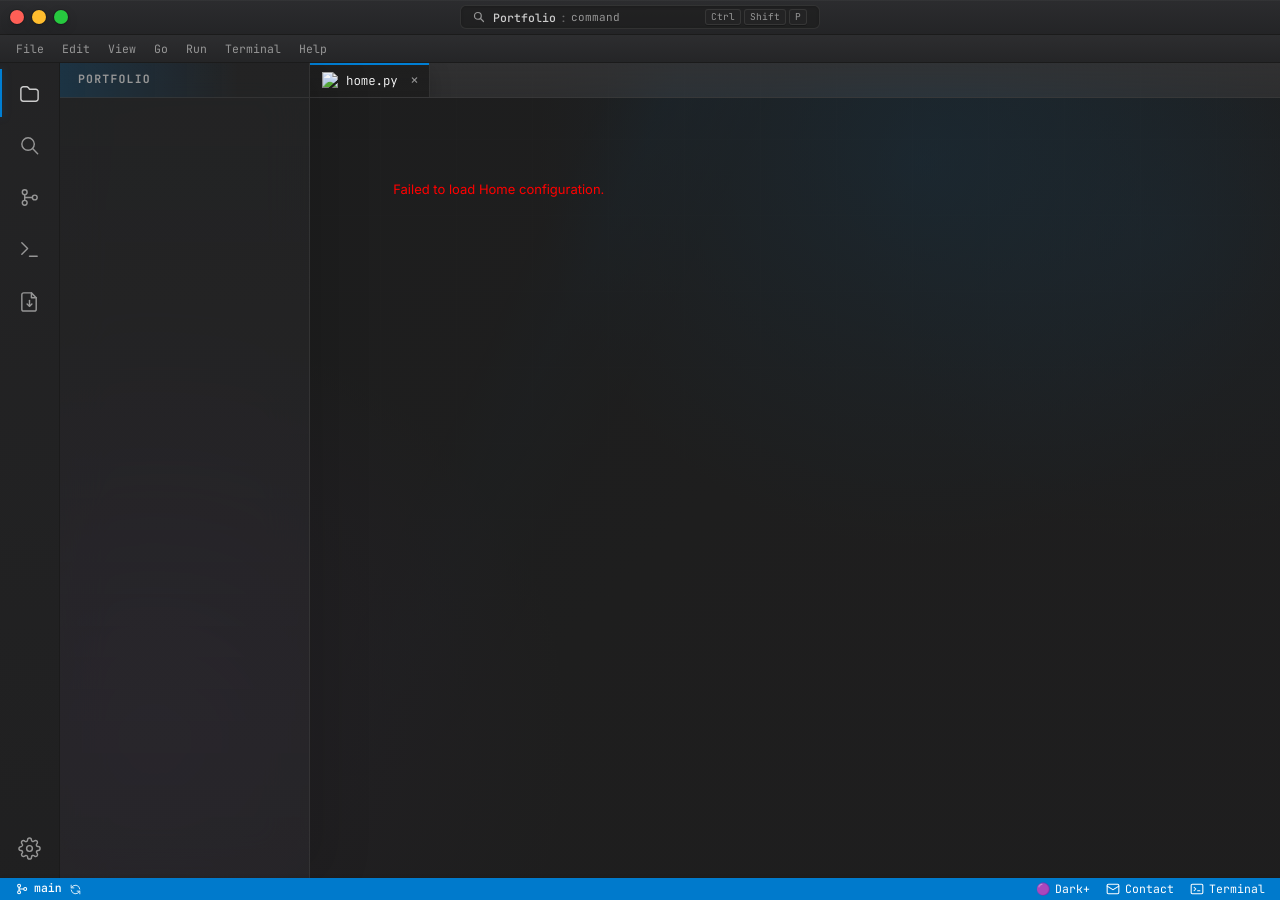
==== frontend/index.html @ e49723c5 "feat(ui): add IDE skeleton loading experience" ====
<!doctype html>
<html lang="en" data-theme="dark-plus">
  <head>
    <meta charset="UTF-8" />
    <meta
      name="viewport"
      content="width=device-width, initial-scale=1.0, maximum-scale=1.0, user-scalable=no"
    />

    <!-- Primary Meta Tags -->
    <title>Portfolio | Mohamed Ibrahim Y</title>
    <meta name="title" content="Portfolio | Mohamed Ibrahim Y" />
    <meta
      name="description"
      content="I build and ship real software — REST APIs, CI/CD pipelines, and full-stack apps that go from my machine to a live URL."
    />

    <!-- Open Graph / Facebook -->
    <meta property="og:type" content="website" />
    <meta property="og:url" content="https://ibrahim.example.com/" />
    <meta property="og:title" content="Portfolio | Mohamed Ibrahim Y" />
    <meta
      property="og:description"
      content="I build and ship real software — REST APIs, CI/CD pipelines, and full-stack apps that go from my machine to a live URL."
    />
    <meta
      property="og:image"
      content="https://ibrahim.example.com/assets/favicon/android-chrome-512x512.png"
    />

    <!-- Twitter -->
    <meta property="twitter:card" content="summary_large_image" />
    <meta property="twitter:url" content="https://ibrahim.example.com/" />
    <meta property="twitter:title" content="Portfolio | Mohamed Ibrahim Y" />
    <meta
      property="twitter:description"
      content="I build and ship real software — REST APIs, CI/CD pipelines, and full-stack apps that go from my machine to a live URL."
    />
    <meta
      property="twitter:image"
      content="https://ibrahim.example.com/assets/favicon/android-chrome-512x512.png"
    />

    <!-- Favicons -->
    <link
      rel="apple-touch-icon"
      sizes="180x180"
      href="/assets/favicon/apple-touch-icon.png"
    />
    <link
      rel="icon"
      type="image/png"
      sizes="32x32"
      href="/assets/favicon/favicon-32x32.png"
    />
    <link
      rel="icon"
      type="image/png"
      sizes="16x16"
      href="/assets/favicon/favicon-16x16.png"
    />
    <link rel="manifest" href="/site.webmanifest" />
    <link rel="shortcut icon" href="/assets/favicon/favicon.ico" />
    <meta name="theme-color" content="#1e1e1e" />
    <link rel="preconnect" href="https://fonts.googleapis.com" />
    <link rel="preconnect" href="https://fonts.gstatic.com" crossorigin />
    <link
      href="https://fonts.googleapis.com/css2?family=Inter:wght@400;500;600;700;800&family=JetBrains+Mono:wght@400;500;600;700&family=Syne:wght@600;700;800&display=swap"
      rel="stylesheet"
    />
    <!-- Base -->
    <link rel="stylesheet" href="css/base/reset.css" />
    <link rel="stylesheet" href="css/base/variables.css" />
    <link rel="stylesheet" href="css/base/typography.css" />
    <!-- Themes -->
    <link rel="stylesheet" href="css/themes/dark-plus.css" />
    <link rel="stylesheet" href="css/themes/dracula.css" />
    <link rel="stylesheet" href="css/themes/one-dark-pro.css" />
    <link rel="stylesheet" href="css/themes/monokai.css" />
    <link rel="stylesheet" href="css/themes/nord.css" />
    <link rel="stylesheet" href="css/themes/solarized-dark.css" />
    <link rel="stylesheet" href="css/themes/night-owl.css" />
    <link rel="stylesheet" href="css/themes/light-plus.css" />
    <link rel="stylesheet" href="css/themes/solarized-light.css" />
    <link rel="stylesheet" href="css/themes/github-light.css" />
    <link rel="stylesheet" href="css/themes/project-hail-mary.css" />
    <link rel="stylesheet" href="css/themes/interstellar.css" />
    <link rel="stylesheet" href="css/themes/f1.css" />

    <!-- Components -->
    <link rel="stylesheet" href="css/layout/titlebar.css?v=2" />
    <link rel="stylesheet" href="css/layout/activity-bar.css" />
    <link rel="stylesheet" href="css/layout/sidebar.css" />
    <link rel="stylesheet" href="css/layout/tabs.css" />
    <link rel="stylesheet" href="css/layout/content-pane.css" />
    <link rel="stylesheet" href="css/layout/statusbar.css" />

    <!-- Responsive Overrides -->
    <link rel="stylesheet" href="css/responsive/tablet.css" />
    <link rel="stylesheet" href="css/responsive/mobile.css" />

    <!-- Components -->
    <link rel="stylesheet" href="css/components/terminal.css" />
    <link rel="stylesheet" href="css/components/home.css" />
    <link rel="stylesheet" href="css/components/project-card.css" />
    <link rel="stylesheet" href="css/components/command-palette.css?v=2" />
    <link rel="stylesheet" href="css/components/about.css" />
    <link rel="stylesheet" href="css/components/skills.css" />
    <link rel="stylesheet" href="css/components/education.css" />
    <link rel="stylesheet" href="css/components/contact.css" />
    <link rel="stylesheet" href="css/components/menubar.css" />
    <link rel="stylesheet" href="css/components/markdown.css" />
    <link rel="stylesheet" href="css/components/resume.css" />
    <link rel="stylesheet" href="css/components/skeleton.css" />
    <!-- Features -->
    <link rel="stylesheet" href="css/features/pets.css" />
    <link rel="stylesheet" href="css/features/cursor.css" />
    <!-- Responsive -->
    <link rel="stylesheet" href="css/responsive/tablet.css" />
    <link rel="stylesheet" href="css/responsive/mobile.css" />
  </head>
  <body>
    <div class="app-container">
      <!-- Title Bar -->
      <header class="titlebar">
        <div class="titlebar-left">
          <div
            class="titlebar-controls-mac"
            role="group"
            aria-label="Window controls"
          >
            <button
              type="button"
              class="mac-btn close"
              aria-label="Close"
              title="Close"
            >
              <svg
                class="mac-icon icon-close"
                viewBox="0 0 8 8"
                aria-hidden="true"
                fill="none"
                stroke="currentColor"
                stroke-width="0.95"
                stroke-linecap="round"
              >
                <line x1="1.8" y1="1.8" x2="6.2" y2="6.2"></line>
                <line x1="6.2" y1="1.8" x2="1.8" y2="6.2"></line>
              </svg>
            </button>
            <button
              type="button"
              class="mac-btn minimize"
              aria-label="Minimize"
              title="Minimize"
            >
              <svg
                class="mac-icon icon-minimize"
                viewBox="0 0 8 8"
                aria-hidden="true"
                fill="none"
                stroke="currentColor"
                stroke-width="0.95"
                stroke-linecap="round"
              >
                <line x1="1.8" y1="4" x2="6.2" y2="4"></line>
              </svg>
              <svg
                class="mac-icon icon-restore"
                viewBox="0 0 8 8"
                aria-hidden="true"
                fill="none"
                stroke="currentColor"
                stroke-width="0.9"
                stroke-linecap="round"
                stroke-linejoin="round"
              >
                <rect x="1.8" y="2.5" width="3.7" height="3.7" rx="0.5"></rect>
                <polyline
                  points="2.7,2.5 2.7,1.8 6.2,1.8 6.2,5.3 5.5,5.3"
                ></polyline>
              </svg>
            </button>
            <button
              type="button"
              class="mac-btn maximize"
              aria-label="Fullscreen"
              title="Fullscreen"
            >
              <svg
                class="mac-icon icon-fullscreen"
                viewBox="0 0 8 8"
                aria-hidden="true"
                fill="none"
                stroke="currentColor"
                stroke-width="0.9"
                stroke-linecap="round"
                stroke-linejoin="round"
              >
                <polyline points="4.6,1.8 6.2,1.8 6.2,3.4"></polyline>
                <line x1="6.2" y1="1.8" x2="4.4" y2="3.6"></line>
                <polyline points="3.4,6.2 1.8,6.2 1.8,4.6"></polyline>
                <line x1="1.8" y1="6.2" x2="3.6" y2="4.4"></line>
              </svg>
            </button>
          </div>
          <span
            class="titlebar-easter-egg"
            id="titlebar-easter-egg"
            aria-live="polite"
          ></span>
        </div>

        <button
          type="button"
          class="titlebar-search-pill"
          id="titlebar-search-pill"
          aria-label="Open command palette"
        >
          <div class="pill-left-group">
            <svg
              class="pill-search-icon"
              viewBox="0 0 16 16"
              width="12"
              height="12"
              fill="none"
              stroke="currentColor"
              stroke-width="1.6"
              stroke-linecap="round"
              stroke-linejoin="round"
              aria-hidden="true"
            >
              <circle cx="6.5" cy="6.5" r="4.5"></circle>
              <line x1="10" y1="10" x2="14" y2="14"></line>
            </svg>
            <span class="pill-text">
              <span class="pill-title">Portfolio</span>
              <span class="pill-sep">:</span>
              <span class="pill-desc">command</span>
            </span>
          </div>
          <span class="pill-shortcut">
            <kbd class="pill-key">Ctrl</kbd>
            <kbd class="pill-key">Shift</kbd>
            <kbd class="pill-key">P</kbd>
          </span>
        </button>

        <div class="titlebar-actions">
          <button class="sidebar-toggle-btn" aria-label="Toggle Sidebar">
            ☰
          </button>
        </div>
      </header>

      <!-- Menubar Row directly below Titlebar -->
      <nav
        class="app-menubar"
        id="app-menubar"
        aria-label="Application Menu"
      ></nav>

      <div class="main-body">
        <!-- Desktop Activity Bar -->
        <aside class="activity-bar" id="activity-bar" aria-label="Activity Bar">
          <div class="activity-bar-top">
            <button
              type="button"
              class="activity-btn active"
              data-action="explorer"
              title="Explorer"
              aria-label="Explorer"
            >
              <svg viewBox="0 0 24 24" fill="none" stroke="currentColor" stroke-width="1.6" stroke-linecap="round" stroke-linejoin="round">
                <path d="M3 7.5A2.5 2.5 0 0 1 5.5 5h3.6a2 2 0 0 1 1.6.8l1.4 1.7h6.4A2.5 2.5 0 0 1 21 10v7.5a2.5 2.5 0 0 1-2.5 2.5h-13A2.5 2.5 0 0 1 3 17.5V7.5z"></path>
              </svg>
            </button>
            <button
              type="button"
              class="activity-btn"
              data-action="search"
              title="Search"
              aria-label="Search"
            >
              <svg viewBox="0 0 24 24" fill="none" stroke="currentColor" stroke-width="1.6" stroke-linecap="round" stroke-linejoin="round">
                <circle cx="10.5" cy="10.5" r="6.5"></circle>
                <line x1="15.5" y1="15.5" x2="20.5" y2="20.5"></line>
              </svg>
            </button>
            <button
              type="button"
              class="activity-btn"
              data-action="source-control"
              title="Source Control"
              aria-label="Source Control"
            >
              <svg viewBox="0 0 24 24" fill="none" stroke="currentColor" stroke-width="1.6" stroke-linecap="round" stroke-linejoin="round">
                <circle cx="7" cy="6.5" r="2.5"></circle>
                <circle cx="7" cy="17.5" r="2.5"></circle>
                <circle cx="17.5" cy="12" r="2.5"></circle>
                <line x1="7" y1="9" x2="7" y2="15"></line>
                <line x1="7" y1="12" x2="15" y2="12"></line>
              </svg>
            </button>
            <button
              type="button"
              class="activity-btn"
              data-action="terminal"
              title="Terminal"
              aria-label="Terminal"
            >
              <svg viewBox="0 0 24 24" fill="none" stroke="currentColor" stroke-width="1.6" stroke-linecap="round" stroke-linejoin="round">
                <polyline points="4 17 10 11 4 5"></polyline>
                <line x1="12" y1="19" x2="20" y2="19"></line>
              </svg>
            </button>
            <button
              type="button"
              class="activity-btn"
              data-action="download-resume"
              title="Download Resume"
              aria-label="Download Resume"
            >
              <svg viewBox="0 0 24 24" fill="none" stroke="currentColor" stroke-width="1.6" stroke-linecap="round" stroke-linejoin="round">
                <path d="M6 3h8l5 5v12a2 2 0 0 1-2 2H6a2 2 0 0 1-2-2V5a2 2 0 0 1 2-2z"></path>
                <polyline points="14 3 14 8 19 8"></polyline>
                <line x1="12" y1="11" x2="12" y2="17"></line>
                <polyline points="9.5 14.5 12 17 14.5 14.5"></polyline>
              </svg>
            </button>
          </div>
          <div class="activity-bar-bottom">
            <button
              type="button"
              class="activity-btn"
              data-action="settings"
              title="Settings"
              aria-label="Settings"
            >
              <svg viewBox="0 0 24 24" fill="none" stroke="currentColor" stroke-width="1.6" stroke-linecap="round" stroke-linejoin="round">
                <circle cx="12" cy="12" r="3"></circle>
                <path d="M19.4 15a1.65 1.65 0 0 0 .33 1.82l.06.06a2 2 0 0 1 0 2.83 2 2 0 0 1-2.83 0l-.06-.06a1.65 1.65 0 0 0-1.82-.33 1.65 1.65 0 0 0-1 1.51V21a2 2 0 0 1-2 2 2 2 0 0 1-2-2v-.09A1.65 1.65 0 0 0 9 19.4a1.65 1.65 0 0 0-1.82.33l-.06.06a2 2 0 0 1-2.83 0 2 2 0 0 1 0-2.83l.06-.06a1.65 1.65 0 0 0 .33-1.82 1.65 1.65 0 0 0-1.51-1H3a2 2 0 0 1-2-2 2 2 0 0 1 2-2h.09A1.65 1.65 0 0 0 4.6 9a1.65 1.65 0 0 0-.33-1.82l-.06-.06a2 2 0 0 1 0-2.83 2 2 0 0 1 2.83 0l.06.06a1.65 1.65 0 0 0 1.82.33H9a1.65 1.65 0 0 0 1-1.51V3a2 2 0 0 1 2-2 2 2 0 0 1 2 2v.09a1.65 1.65 0 0 0 1 1.51 1.65 1.65 0 0 0 1.82-.33l.06-.06a2 2 0 0 1 2.83 0 2 2 0 0 1 0 2.83l-.06.06a1.65 1.65 0 0 0-.33 1.82V9a1.65 1.65 0 0 0 1.51 1H21a2 2 0 0 1 2 2 2 2 0 0 1-2 2h-.09a1.65 1.65 0 0 0-1.51 1z"></path>
              </svg>
            </button>
          </div>
        </aside>

        <!-- Source Control Popover -->
        <div id="source-control-popover" class="source-control-popover" role="dialog" aria-label="Source Control">
          <div class="sc-header">
            <span class="sc-title">SOURCE CONTROL</span>
          </div>
          <div id="sc-content-area" class="sc-content-area">
            <div class="sc-loading">Loading repository status...</div>
          </div>
        </div>

        <!-- Settings Popover -->
        <div id="settings-popover" class="settings-popover" role="dialog" aria-label="Settings">
          <div class="settings-header">
            <span class="settings-title">SETTINGS</span>
          </div>

          <div class="settings-separator"></div>

          <div class="settings-section">
            <div class="settings-section-header">
              <span class="settings-section-icon">🎨</span>
              <span class="settings-section-title">COLOR THEME</span>
            </div>
            <div class="settings-theme-list" id="settings-theme-list"></div>
          </div>

          <div class="settings-separator"></div>

          <div class="settings-section">
            <div class="settings-section-header">
              <span class="settings-section-icon">⚡</span>
              <span class="settings-section-title">QUICK ACTIONS</span>
            </div>
            <div class="settings-action-list">
              <button type="button" class="settings-action-btn" data-action="command-palette">
                <span class="action-btn-left">
                  <span class="action-icon">🔎</span>
                  <span class="action-name">Command Palette</span>
                </span>
                <span class="action-shortcut">Ctrl+Shift+P</span>
              </button>
              <button type="button" class="settings-action-btn" data-action="toggle-terminal">
                <span class="action-btn-left">
                  <span class="action-icon">⌨️</span>
                  <span class="action-name">Toggle Terminal</span>
                </span>
                <span class="action-shortcut">Ctrl+\`</span>
              </button>
              <button type="button" class="settings-action-btn" data-action="download-resume">
                <span class="action-btn-left">
                  <span class="action-icon">📄</span>
                  <span class="action-name">Download Resume</span>
                </span>
                <span class="action-shortcut">PDF</span>
              </button>
              <button type="button" class="settings-action-btn" data-action="toggle-fullscreen">
                <span class="action-btn-left">
                  <span class="action-icon">🖥️</span>
                  <span class="action-name">Toggle Fullscreen</span>
                </span>
                <span class="action-shortcut">F11</span>
              </button>
            </div>
          </div>

          <div class="settings-separator"></div>

          <div class="settings-section">
            <div class="settings-section-header">
              <span class="settings-section-icon">⌨️</span>
              <span class="settings-section-title">KEYBOARD SHORTCUTS</span>
            </div>
            <div class="settings-shortcuts-list">
              <div class="shortcut-row">
                <kbd class="keycap">Ctrl Shift P</kbd>
                <span class="shortcut-desc">Command Palette</span>
              </div>
              <div class="shortcut-row">
                <kbd class="keycap">Ctrl P</kbd>
                <span class="shortcut-desc">Go to File</span>
              </div>
              <div class="shortcut-row">
                <kbd class="keycap">Ctrl \`</kbd>
                <span class="shortcut-desc">Toggle Terminal</span>
              </div>
              <div class="shortcut-row">
                <kbd class="keycap">Ctrl B</kbd>
                <span class="shortcut-desc">Toggle Sidebar</span>
              </div>
              <div class="shortcut-row">
                <kbd class="keycap">Esc</kbd>
                <span class="shortcut-desc">Close Overlay</span>
              </div>
              <div class="shortcut-row">
                <kbd class="keycap">↑ / ↓</kbd>
                <span class="shortcut-desc">Terminal History</span>
              </div>
              <div class="shortcut-row">
                <kbd class="keycap">F11</kbd>
                <span class="shortcut-desc">Toggle Fullscreen</span>
              </div>
            </div>
          </div>

          <div class="settings-separator"></div>

          <div class="settings-section">
            <div class="settings-section-header">
              <span class="settings-section-icon">🔗</span>
              <span class="settings-section-title">CONNECT</span>
            </div>
            <div class="settings-connect-list">
              <a href="https://github.com/Ibrahim-2005" target="_blank" rel="noopener noreferrer" class="settings-connect-link">
                <span>GitHub</span>
                <span class="connect-arrow">↗</span>
              </a>
              <a href="https://www.linkedin.com/in/mohamed-ibrahim-y/" target="_blank" rel="noopener noreferrer" class="settings-connect-link">
                <span>LinkedIn</span>
                <span class="connect-arrow">↗</span>
              </a>
            </div>
          </div>

          <div class="settings-separator"></div>

          <div class="settings-footer">
            <div class="settings-footer-brand">Portfolio</div>
            <div class="settings-footer-tech">FastAPI · PostgreSQL · Vanilla JS</div>
            <div class="settings-footer-credit">
              Made with 💜 by <a href="https://github.com/Ibrahim-2005/portfolio" target="_blank" rel="noopener noreferrer" class="settings-author-link">Mohamed Ibrahim Y</a>
            </div>
          </div>
        </div>

        <!-- Sidebar -->
        <aside class="sidebar">
          <div class="sidebar-header">PORTFOLIO</div>

          <!-- Pet Companion Container -->
          <div id="pet-container"></div>

          <div class="sidebar-content">
            <div class="tree-item file active" tabindex="0" role="treeitem">
              <span class="icon tree-item-icon"><img src="/assets/icons/home.png" alt="Python" draggable="false"></span>
              <span class="tree-item-label">home.py</span>
            </div>
            <div class="tree-item file" tabindex="0" role="treeitem">
              <span class="icon tree-item-icon"><img src="/assets/icons/about.png" alt="HTML" draggable="false"></span>
              <span class="tree-item-label">about.html</span>
            </div>
            <div class="tree-item file" tabindex="0" role="treeitem">
              <span class="icon tree-item-icon"><img src="/assets/icons/projects.png" alt="PostgreSQL" draggable="false"></span>
              <span class="tree-item-label">projects.sql</span>
            </div>
          </div>
        </aside>

        <!-- Main Workspace -->
        <main class="workspace">
          <!-- Tab Bar -->
          <nav class="tabs">
            <div class="tab active">
              <span class="icon tab-icon"><img src="/assets/icons/home.png" alt="Python" draggable="false"></span>
              <span class="tab-label" title="home.py">home.py</span>
              <button class="close-btn" aria-label="Close home.py">×</button>
            </div>
          </nav>

          <!-- Content Pane -->
          <article class="content-pane">
            <div class="workspace-skeleton" aria-label="Loading workspace">
              <div class="workspace-skeleton-comment skeleton-shimmer"></div>
              <div class="workspace-skeleton-heading skeleton-shimmer"></div>
              <div class="workspace-skeleton-tagline skeleton-shimmer"></div>
              <div class="workspace-skeleton-badges">
                <div class="workspace-skeleton-badge skeleton-shimmer"></div>
                <div class="workspace-skeleton-badge skeleton-shimmer"></div>
                <div class="workspace-skeleton-badge skeleton-shimmer"></div>
              </div>
              <div class="workspace-skeleton-cards">
                <div class="workspace-skeleton-card skeleton-shimmer"></div>
                <div class="workspace-skeleton-card skeleton-shimmer"></div>
              </div>
            </div>
          </article>
        </main>
      </div>

      <!-- Terminal Panel -->
      <section class="terminal-panel collapsed" id="terminal-panel">
        <div class="terminal-header">
          <div class="terminal-header-left">
            <span class="terminal-header-title">TERMINAL</span>
            <div class="terminal-sessions-bar" id="terminal-sessions-bar">
              <button type="button" class="term-session-tab active" data-session-id="1" title="Session: 1: bash">
                <span class="session-dot">●</span>
                <span class="term-session-title"> 1: bash</span>
                <span class="term-session-close-btn" title="Close 1: bash" aria-label="Close 1: bash">×</span>
              </button>
            </div>
          </div>
          <div class="terminal-actions">
            <button type="button" class="term-action-btn term-new-btn" title="New Terminal" aria-label="New Terminal">+</button>
            <button type="button" class="term-action-btn term-clear-btn" title="Clear Terminal" aria-label="Clear Terminal">⊘</button>
            <button type="button" class="term-action-btn term-maximize-btn" title="Toggle Maximize" aria-label="Maximize Panel">⤢</button>
            <button type="button" class="term-action-btn term-close-btn" title="Close Panel" aria-label="Close Terminal">×</button>
          </div>
        </div>
        <div class="terminal-body" id="terminal-body">
          <div class="terminal-output">
            <div class="terminal-line system">PortfolioOS Terminal v1.0.0 — Type <span class="term-cmd-highlight">help</span> to view available commands.</div>
          </div>
          <div class="terminal-input-line">
            <span class="prompt">guest@portfolio:~$</span>
            <input
              type="text"
              id="terminal-input"
              class="terminal-real-input"
              autocomplete="off"
              spellcheck="false"
              aria-label="Terminal Input"
            />
          </div>
          <div id="terminal-suggestions" class="terminal-suggestions" role="listbox"></div>
        </div>
      </section>

      <!-- Status Bar -->
      <footer class="statusbar">
        <div class="statusbar-left">
          <a
            href="https://github.com/Ibrahim-2005/portfolio"
            target="_blank"
            rel="noopener noreferrer"
            class="statusbar-item statusbar-git"
            title="Source Control: main"
            id="status-git-branch"
            aria-label="Source Control: main branch"
          >
            <svg class="statusbar-icon" width="14" height="14" viewBox="0 0 24 24" fill="none" stroke="currentColor" stroke-width="1.8" stroke-linecap="round" stroke-linejoin="round" aria-hidden="true">
              <circle cx="7" cy="6.5" r="2.5"></circle>
              <circle cx="7" cy="17.5" r="2.5"></circle>
              <circle cx="17.5" cy="12" r="2.5"></circle>
              <line x1="7" y1="9" x2="7" y2="15"></line>
              <line x1="7" y1="12" x2="15" y2="12"></line>
            </svg>
            <span class="statusbar-branch-name" id="status-branch-name">main</span>
            <span class="statusbar-sync-icon" id="status-sync-icon" title="Synchronized" aria-label="Synchronized">
              <svg width="13" height="13" viewBox="0 0 24 24" fill="none" stroke="currentColor" stroke-width="1.8" stroke-linecap="round" stroke-linejoin="round" aria-hidden="true">
                <path d="M20 11a8.1 8.1 0 0 0-15.5-2m-.5-5v5h5"></path>
                <path d="M4 13a8.1 8.1 0 0 0 15.5 2m.5 5v-5h-5"></path>
              </svg>
            </span>
            <span class="statusbar-short-sha" id="status-short-sha"></span>
          </a>
        </div>
        <div class="statusbar-right">
          <button
            type="button"
            class="statusbar-item"
            id="status-theme-toggle"
            title="Select Color Theme"
            aria-label="Select Color Theme"
          >
            <span class="statusbar-theme-icon" id="current-theme-icon" aria-hidden="true">🟣</span>
            <span id="current-theme-name">Dark+</span>
          </button>
          <button
            type="button"
            class="statusbar-item"
            id="status-contact-btn"
            title="Open Contact"
            aria-label="Open Contact"
          >
            <svg class="statusbar-icon" width="14" height="14" viewBox="0 0 24 24" fill="none" stroke="currentColor" stroke-width="1.8" stroke-linecap="round" stroke-linejoin="round" aria-hidden="true">
              <rect x="2" y="4" width="20" height="16" rx="2"></rect>
              <path d="m22 7-8.97 5.7a1.94 1.94 0 0 1-2.06 0L2 7"></path>
            </svg>
            <span>Contact</span>
          </button>
          <button
            type="button"
            class="statusbar-item term-toggle-status-btn"
            id="status-terminal-btn"
            title="Toggle Terminal"
            aria-label="Toggle Terminal"
          >
            <svg class="statusbar-icon" width="14" height="14" viewBox="0 0 24 24" fill="none" stroke="currentColor" stroke-width="1.8" stroke-linecap="round" stroke-linejoin="round" aria-hidden="true">
              <rect x="2" y="4" width="20" height="16" rx="2"></rect>
              <path d="m7 9 3 3-3 3"></path>
              <line x1="13" y1="15" x2="17" y2="15"></line>
            </svg>
            <span class="statusbar-terminal-label">Terminal</span>
          </button>
        </div>
      </footer>
    </div>

    <!-- Command Palette Overlay -->
    <div id="command-palette-overlay" class="command-palette-overlay">
      <div
        class="command-palette"
        role="dialog"
        aria-modal="true"
        aria-label="Command Palette"
      >
        <div class="cmd-input-wrapper">
          <span class="cmd-prompt-prefix" aria-hidden="true">&gt;</span>
          <input
            type="text"
            id="cmd-input"
            class="cmd-input"
            placeholder="Go to file or run command..."
            autocomplete="off"
            spellcheck="false"
            aria-label="Search files and commands"
          />
          <kbd class="cmd-esc-badge" aria-hidden="true">Esc</kbd>
        </div>
        <div id="cmd-list" class="cmd-list" role="listbox">
          <!-- Files and commands injected here via JS -->
        </div>
        <div class="cmd-footer" aria-hidden="true">
          <span class="cmd-footer-item"
            ><kbd class="cmd-footer-key">↑↓</kbd> navigate</span
          >
          <span class="cmd-footer-item"
            ><kbd class="cmd-footer-key">↵</kbd> open</span
          >
          <span class="cmd-footer-item"
            ><kbd class="cmd-footer-key">Esc</kbd> close</span
          >
        </div>
      </div>
    </div>

    <!-- External Libraries -->
    <script src="https://cdn.jsdelivr.net/npm/marked/marked.min.js"></script>
    <script src="https://cdn.jsdelivr.net/npm/dompurify@3.0.9/dist/purify.min.js"></script>

    <!-- App Entry Point -->
    <script type="module" src="js/main.js?v=9"></script>
  </body>
</html>
---- frontend/css/base/variables.css ----
/* Variable definitions (names only, values provided by themes) */
:root {
    /* Colors */
    --bg-main: transparent;
    --bg-sidebar: transparent;
    --bg-titlebar: transparent;
    --bg-statusbar: transparent;
    --bg-tab-active: transparent;
    --bg-tab-inactive: transparent;
    --bg-terminal: transparent;
    --bg-panel-header: transparent;
    
    --fg-main: transparent;
    --fg-muted: transparent;
    --fg-active: transparent;
    
    --accent: transparent;
    --border-color: transparent;
    
    --terminal-fg: transparent;
    --terminal-prompt: transparent;

    /* Premium surface tokens */
    --bg-hover: color-mix(in srgb, var(--accent) 14%, transparent);
    --surface-glass: color-mix(in srgb, var(--bg-sidebar) 78%, transparent);
    --surface-glass-strong: color-mix(in srgb, var(--bg-titlebar) 86%, transparent);
    --border-subtle: color-mix(in srgb, var(--border-color) 68%, transparent);
    --accent-soft: color-mix(in srgb, var(--accent) 18%, transparent);
    --accent-strong: color-mix(in srgb, var(--accent) 78%, #ffffff 22%);
    --glow-primary: color-mix(in srgb, var(--accent) 34%, transparent);
    --glow-secondary: rgba(181, 107, 255, 0.2);
    --shadow-soft: 0 18px 55px rgba(0, 0, 0, 0.24);
    --shadow-panel: 0 24px 70px rgba(0, 0, 0, 0.34);
    --shadow-lift: 0 20px 45px rgba(0, 0, 0, 0.32);
    --radius-sm: 6px;
    --radius-md: 8px;
    --motion-fast: 160ms cubic-bezier(0.2, 0.8, 0.2, 1);
    --motion-med: 320ms cubic-bezier(0.2, 0.8, 0.2, 1);
    --motion-slow: 700ms cubic-bezier(0.16, 1, 0.3, 1);

    /* Metrics & Layout */
    --titlebar-height: 35px;
    --statusbar-height: 22px;
    --sidebar-width: 250px;
    --tab-height: 35px;
    --terminal-height: 250px; /* Default desktop height */
    
    /* Typography */
    --font-ui: 'Inter', 'Segoe UI', Tahoma, Geneva, Verdana, sans-serif;
    --font-display: 'Syne', 'Inter', 'Segoe UI', sans-serif;
    --font-code: 'JetBrains Mono', 'Cascadia Code', 'Consolas', 'Courier New', Courier, monospace;
}
---- frontend/css/base/typography.css ----
/* Global typography settings */
body {
    font-family: var(--font-ui);
    color: var(--fg-main);
    background-color: var(--bg-main);
    font-size: 13px; /* Standard VS Code UI size */
    line-height: 1.5;
    -webkit-font-smoothing: antialiased;
    text-rendering: geometricPrecision;
}

/* Typography for content pane (Markdown simulation) */
.content-pane h1 {
    font-size: 2em;
    margin-bottom: 0.5em;
    font-family: var(--font-display);
    font-weight: 800;
    letter-spacing: 0;
}

.content-pane h2 {
    font-size: 1.5em;
    margin-bottom: 0.5em;
    margin-top: 1em;
    font-family: var(--font-display);
    font-weight: 700;
    letter-spacing: 0;
}

.content-pane p {
    margin-bottom: 1em;
}

.content-pane h1,
.content-pane h2,
.content-pane h3 {
    color: var(--fg-active);
}

.content-pane a {
    color: var(--accent-strong);
    text-decoration: underline;
    text-decoration-color: var(--accent-soft);
    text-underline-offset: 4px;
    transition: color var(--motion-fast), text-decoration-color var(--motion-fast);
}

.content-pane a:hover {
    color: var(--fg-active);
    text-decoration-color: var(--accent-strong);
}

/* Code block typography */
code, pre, .terminal-body {
    font-family: var(--font-code);
    font-size: 14px;
}
---- frontend/css/themes/dark-plus.css ----
/* Dark+ Theme */
html[data-theme="dark-plus"] {
    --bg-main: #1e1e1e;
    --bg-sidebar: #252526;
    --bg-titlebar: #323233;
    --bg-statusbar: #007acc;
    --fg-statusbar: #ffffff;
    --bg-tab-active: #1e1e1e;
    --bg-tab-inactive: #2d2d2d;
    --bg-terminal: #1e1e1e;
    --bg-panel-header: #1e1e1e;
    
    --fg-main: #cccccc;
    --fg-muted: #969696;
    --fg-active: #ffffff;
    
    --accent: #007fd4;
    --border-color: #3c3c3c;
    
    --terminal-fg: #cccccc;
    --terminal-prompt: #4ebd15;
}
---- frontend/css/themes/dracula.css ----
/* Dracula Theme */
html[data-theme="dracula"] {
    --bg-main: #282a36;
    --bg-sidebar: #21222c;
    --bg-titlebar: #191a21;
    --bg-statusbar: #bd93f9;
    --fg-statusbar: #282a36;
    --bg-tab-active: #282a36;
    --bg-tab-inactive: #21222c;
    --bg-terminal: #282a36;
    --bg-panel-header: #21222c;
    
    --fg-main: #f8f8f2;
    --fg-muted: #8795c7;
    --fg-active: #f8f8f2;
    
    --accent: #ff79c6;
    --border-color: #191a21;
    
    --terminal-fg: #f8f8f2;
    --terminal-prompt: #50fa7b;
}
---- frontend/css/themes/one-dark-pro.css ----
/* One Dark Pro Theme */
html[data-theme="one-dark-pro"] {
    --bg-main: #282c34;
    --bg-sidebar: #21252b;
    --bg-titlebar: #21252b;
    --bg-statusbar: #98c379;
    --fg-statusbar: #21252b;
    --bg-tab-active: #282c34;
    --bg-tab-inactive: #21252b;
    --bg-terminal: #282c34;
    --bg-panel-header: #21252b;
    
    --fg-main: #abb2bf;
    --fg-muted: #8e96a5;
    --fg-active: #d7dae0;
    
    --accent: #61afef;
    --border-color: #181a1f;
    
    --terminal-fg: #abb2bf;
    --terminal-prompt: #98c379;
}
---- frontend/css/themes/monokai.css ----
/* Monokai Theme */
html[data-theme="monokai"] {
    --bg-main: #272822;
    --bg-sidebar: #1e1f1c;
    --bg-titlebar: #1e1f1c;
    --bg-statusbar: #a6e22e;
    --fg-statusbar: #272822;
    --bg-tab-active: #272822;
    --bg-tab-inactive: #1e1f1c;
    --bg-terminal: #272822;
    --bg-panel-header: #1e1f1c;
    
    --fg-main: #f8f8f2;
    --fg-muted: #989481;
    --fg-active: #ffffff;
    
    --accent: #f92672;
    --border-color: #3e3d32;
    
    --terminal-fg: #f8f8f2;
    --terminal-prompt: #a6e22e;
}
---- frontend/css/themes/nord.css ----
/* Nord Theme */
html[data-theme="nord"] {
    --bg-main: #2e3440;
    --bg-sidebar: #242933;
    --bg-titlebar: #242933;
    --bg-statusbar: #88c0d0;
    --fg-statusbar: #242933;
    --bg-tab-active: #2e3440;
    --bg-tab-inactive: #242933;
    --bg-terminal: #2e3440;
    --bg-panel-header: #242933;
    
    --fg-main: #d8dee9;
    --fg-muted: #9aa7bd;
    --fg-active: #eceff4;
    
    --accent: #88c0d0;
    --border-color: #3b4252;
    
    --terminal-fg: #e5e9f0;
    --terminal-prompt: #a3be8c;
}
---- frontend/css/themes/solarized-dark.css ----
/* Solarized Dark Theme */
html[data-theme="solarized-dark"] {
    --bg-main: #002b36;
    --bg-sidebar: #00212b;
    --bg-titlebar: #00212b;
    --bg-statusbar: #859900;
    --fg-statusbar: #002b36;
    --bg-tab-active: #002b36;
    --bg-tab-inactive: #00212b;
    --bg-terminal: #002b36;
    --bg-panel-header: #00212b;
    
    --fg-main: #839496;
    --fg-muted: #7b9499;
    --fg-active: #eee8d5;
    
    --accent: #2aa198;
    --border-color: #073642;
    
    --terminal-fg: #839496;
    --terminal-prompt: #859900;
}
---- frontend/css/themes/light-plus.css ----
/* Light+ Theme */
html[data-theme="light-plus"] {
    --bg-main: #ffffff;
    --bg-sidebar: #f3f3f3;
    --bg-titlebar: #dddddd;
    --bg-statusbar: #007acc;
    --fg-statusbar: #ffffff;
    --bg-tab-active: #ffffff;
    --bg-tab-inactive: #ececec;
    --bg-terminal: #ffffff;
    --bg-panel-header: #f3f3f3;
    
    --fg-main: #333333;
    --fg-muted: #767676;
    --fg-active: #000000;
    
    --accent: #007fd4;
    --accent-strong: #005fb8;
    --border-color: #cccccc;
    
    --terminal-fg: #333333;
    --terminal-prompt: #008000;
}

/* Light+ Menubar Readability */
html[data-theme="light-plus"] .app-menubar {
    background: var(--bg-titlebar);
    border-bottom: 1px solid var(--border-color);
}

html[data-theme="light-plus"] .menubar-btn {
    color: #24292e;
}

html[data-theme="light-plus"] .menubar-btn:hover,
html[data-theme="light-plus"] .menubar-item.is-open .menubar-btn {
    color: var(--fg-active);
    background: color-mix(in srgb, var(--accent) 15%, var(--bg-hover));
}

html[data-theme="light-plus"] .menu-dropdown {
    background: #ffffff;
    border: 1px solid var(--border-color);
    box-shadow: 0 10px 25px rgba(0, 0, 0, 0.15);
}

html[data-theme="light-plus"] .menu-item {
    color: var(--fg-main);
}

html[data-theme="light-plus"] .menu-item:hover,
html[data-theme="light-plus"] .menu-item:focus-visible {
    background: var(--accent);
    color: #ffffff;
}
---- frontend/css/themes/solarized-light.css ----
/* Solarized Light Theme */
html[data-theme="solarized-light"] {
    --bg-main: #fdf6e3;
    --bg-sidebar: #eee8d5;
    --bg-titlebar: #eee8d5;
    --bg-statusbar: #2aa198;
    --fg-statusbar: #002b36;
    --bg-tab-active: #fdf6e3;
    --bg-tab-inactive: #eee8d5;
    --bg-terminal: #fdf6e3;
    --bg-panel-header: #eee8d5;
    
    --fg-main: #586e75;
    --fg-muted: #586e75;
    --fg-active: #073642;
    
    --accent: #b58900;
    --accent-strong: #795a00;
    --border-color: #d5cbb4;
    
    --terminal-fg: #657b83;
    --terminal-prompt: #859900;
}

/* Ensure command palette selected items remain high-contrast on Solarized gold accent */
html[data-theme="solarized-light"] .cmd-item.selected {
    color: #002b36;
}

html[data-theme="solarized-light"] .cmd-item.selected .cmd-item-shortcut,
html[data-theme="solarized-light"] .cmd-item.selected .cmd-item-path {
    color: rgba(0, 43, 54, 0.75);
}

/* Solarized Light Menubar Readability */
html[data-theme="solarized-light"] .app-menubar {
    background: var(--bg-titlebar);
    border-bottom: 1px solid var(--border-color);
}

html[data-theme="solarized-light"] .menubar-btn {
    color: #073642;
}

html[data-theme="solarized-light"] .menubar-btn:hover,
html[data-theme="solarized-light"] .menubar-item.is-open .menubar-btn {
    color: var(--fg-active);
    background: color-mix(in srgb, var(--accent) 15%, var(--bg-hover));
}

html[data-theme="solarized-light"] .menu-dropdown {
    background: #fdf6e3;
    border: 1px solid var(--border-color);
    box-shadow: 0 10px 25px rgba(0, 43, 54, 0.15);
}

html[data-theme="solarized-light"] .menu-item {
    color: var(--fg-main);
}

html[data-theme="solarized-light"] .menu-item:hover,
html[data-theme="solarized-light"] .menu-item:focus-visible {
    background: var(--accent);
    color: #002b36;
}
---- frontend/css/themes/github-light.css ----
/* GitHub Light Theme */
html[data-theme="github-light"] {
    --bg-main: #ffffff;
    --bg-sidebar: #f6f8fa;
    --bg-titlebar: #f6f8fa;
    --bg-statusbar: #24292e;
    --fg-statusbar: #ffffff;
    --bg-tab-active: #ffffff;
    --bg-tab-inactive: #f6f8fa;
    --bg-terminal: #ffffff;
    --bg-panel-header: #f6f8fa;
    
    --fg-main: #24292e;
    --fg-muted: #6a737d;
    --fg-active: #000000;
    
    --accent: #0366d6;
    --accent-strong: #0256b9;
    --border-color: #e1e4e8;
    
    --terminal-fg: #24292e;
    --terminal-prompt: #28a745;
}

/* GitHub Light Menubar Readability */
html[data-theme="github-light"] .app-menubar {
    background: var(--bg-titlebar);
    border-bottom: 1px solid var(--border-color);
}

html[data-theme="github-light"] .menubar-btn {
    color: #24292e;
}

html[data-theme="github-light"] .menubar-btn:hover,
html[data-theme="github-light"] .menubar-item.is-open .menubar-btn {
    color: var(--fg-active);
    background: color-mix(in srgb, var(--accent) 15%, var(--bg-hover));
}

html[data-theme="github-light"] .menu-dropdown {
    background: #ffffff;
    border: 1px solid var(--border-color);
    box-shadow: 0 10px 25px rgba(0, 0, 0, 0.12);
}

html[data-theme="github-light"] .menu-item {
    color: var(--fg-main);
}

html[data-theme="github-light"] .menu-item:hover,
html[data-theme="github-light"] .menu-item:focus-visible {
    background: var(--accent);
    color: #ffffff;
}
---- frontend/css/themes/project-hail-mary.css ----
/* Project Hail Mary Theme (Amber/Rust) */
html[data-theme="project-hail-mary"] {
    --bg-main: #1c1511;
    --bg-sidebar: #120d09;
    --bg-titlebar: #120d09;
    --bg-statusbar: #d66428;
    --fg-statusbar: #ffffff;
    --bg-tab-active: #1c1511;
    --bg-tab-inactive: #120d09;
    --bg-terminal: #1c1511;
    --bg-panel-header: #120d09;
    
    --fg-main: #d9c4b1;
    --fg-muted: #a18774;
    --fg-active: #ffb86c;
    
    --accent: #e58835;
    --border-color: #3b281c;
    
    --terminal-fg: #d9c4b1;
    --terminal-prompt: #d66428;
}
---- frontend/css/themes/interstellar.css ----
/* Interstellar Theme (Deep space black/navy, Gargantua gradient) */
html[data-theme="interstellar"] {
    --bg-main: #050814;
    --bg-sidebar: #02040a;
    --bg-titlebar: #02040a;
    --bg-statusbar: #050814; /* Uses gradient in status bar sometimes, but fallback to dark */
    --fg-statusbar: #ffffff;
    --bg-tab-active: #050814;
    --bg-tab-inactive: #02040a;
    --bg-terminal: #050814;
    --bg-panel-header: #02040a;
    
    --fg-main: #c4d0df;
    --fg-muted: #73859c;
    --fg-active: #ffffff;
    
    /* A bright accretion disk glow color */
    --accent: #f5b971; 
    --border-color: #1a2538;
    
    --terminal-fg: #c4d0df;
    --terminal-prompt: #f5b971;
}

/* Specific Gargantua accent effect */
html[data-theme="interstellar"] .statusbar {
    background: linear-gradient(90deg, #050814, #1a1005, #050814);
    border-top: 1px solid #f5b97133;
}
---- frontend/css/themes/f1.css ----
/* F1 Theme (Racing red/carbon-fiber) */
html[data-theme="f1"] {
    --bg-main: #1a1a1a;
    --bg-sidebar: #111111;
    --bg-titlebar: #111111;
    --bg-statusbar: #e10600; /* F1 Red */
    --fg-statusbar: #ffffff;
    --bg-tab-active: #1a1a1a;
    --bg-tab-inactive: #111111;
    --bg-terminal: #1a1a1a;
    --bg-panel-header: #111111;
    
    --fg-main: #e0e0e0;
    --fg-muted: #8c8c8c;
    --fg-active: #ffffff;
    
    --accent: #e10600;
    --accent-strong: #ff4d47;
    --border-color: #333333;
    
    --terminal-fg: #e0e0e0;
    --terminal-prompt: #ffffff;
}

/* Carbon fiber subtle pattern for sidebar */
html[data-theme="f1"] .sidebar {
    background-image: radial-gradient(#222 1px, transparent 1px);
    background-size: 4px 4px;
}
---- frontend/css/layout/titlebar.css ----
/* Title Bar Layout */
.app-container {
    display: flex;
    flex-direction: column;
    height: 100vh;
    width: 100vw;
    position: relative;
    isolation: isolate;
    overflow: hidden;
    background:
        radial-gradient(circle at var(--pointer-x, 72%) var(--pointer-y, 18%), var(--glow-primary), transparent 24rem),
        radial-gradient(circle at 12% 82%, var(--glow-secondary), transparent 26rem),
        linear-gradient(135deg, color-mix(in srgb, var(--bg-main) 86%, #07111f 14%), var(--bg-main) 56%, color-mix(in srgb, var(--bg-main) 88%, #2b173c 12%));
    transition: height var(--motion-med), width var(--motion-med), border-radius var(--motion-med), box-shadow var(--motion-med), transform var(--motion-med);
}

.app-container.is-fullscreen {
    border-radius: 0 !important;
    margin: 0 !important;
    max-width: 100vw !important;
    width: 100vw !important;
    height: 100vh !important;
    box-shadow: none !important;
}

.app-container::before,
.app-container::after {
    content: '';
    position: absolute;
    inset: 0;
    pointer-events: none;
    z-index: -1;
}

.app-container::before {
    background:
        linear-gradient(115deg, transparent 0 38%, color-mix(in srgb, var(--accent) 12%, transparent) 42%, transparent 48% 100%),
        repeating-linear-gradient(90deg, rgba(255, 255, 255, 0.028) 0 1px, transparent 1px 76px),
        repeating-linear-gradient(0deg, rgba(255, 255, 255, 0.022) 0 1px, transparent 1px 76px);
    mask-image: linear-gradient(to bottom, rgba(0,0,0,0.86), transparent 88%);
    animation: ambient-drift 22s ease-in-out infinite alternate;
}

.app-container::after {
    background-image: radial-gradient(rgba(255, 255, 255, 0.16) 0.7px, transparent 0.7px);
    background-size: 34px 34px;
    opacity: 0.16;
    animation: starfield-slide 34s linear infinite;
}

.titlebar {
    height: var(--titlebar-height);
    background: linear-gradient(180deg, color-mix(in srgb, var(--bg-titlebar) 86%, #050914 14%), color-mix(in srgb, var(--bg-titlebar) 70%, #020409 30%));
    backdrop-filter: blur(18px) saturate(1.25);
    display: flex;
    align-items: center;
    justify-content: space-between;
    padding: 0 10px;
    flex-shrink: 0;
    user-select: none;
    border-bottom: 1px solid color-mix(in srgb, var(--border-color) 45%, #000 55%);
    box-shadow: 0 1px 0 rgba(255, 255, 255, 0.03) inset, 0 2px 8px rgba(0, 0, 0, 0.22);
    position: relative;
}

.titlebar-left {
    display: flex;
    align-items: center;
    gap: 10px;
    min-width: 60px;
    z-index: 2;
}

.titlebar-controls-mac {
    display: flex;
    align-items: center;
    gap: 8px;
    flex-shrink: 0;
}

.mac-btn {
    width: 14px;
    height: 14px;
    border-radius: 50%;
    border: none;
    padding: 0;
    margin: 0;
    cursor: pointer;
    display: inline-flex;
    align-items: center;
    justify-content: center;
    box-shadow: 0 0 0 1px rgba(0, 0, 0, 0.22), 0 4px 12px rgba(0, 0, 0, 0.16);
    transition: transform var(--motion-fast), filter var(--motion-fast);
    outline: none;
    line-height: 0;
    color: #cbd5e1;
}

.mac-btn:focus-visible {
    box-shadow: 0 0 0 2px var(--accent), 0 0 0 1px rgba(0, 0, 0, 0.22);
}

.mac-btn.close { background-color: #ff5f56; }
.mac-btn.minimize { background-color: #ffbd2e; }
.mac-btn.maximize { background-color: #27c93f; }

.mac-btn:hover {
    filter: brightness(1.12);
    transform: scale(1.08);
}

/* Mac window control SVG icons */
.mac-icon {
    width: 7.5px;
    height: 7.5px;
    display: block;
    pointer-events: none;
    opacity: 0;
    color: #cbd5e1;
    transition: opacity var(--motion-fast), color var(--motion-fast);
    filter: drop-shadow(0 0.5px 0.5px rgba(0, 0, 0, 0.35));
    flex-shrink: 0;
}

.titlebar-controls-mac:hover .mac-icon,
.mac-btn:hover .mac-icon,
.mac-btn:focus-visible .mac-icon {
    opacity: 0.85;
    color: #cbd5e1;
}

.mac-btn:hover .mac-icon {
    opacity: 1;
    color: #000000;
}

.app-container:not(.is-fullscreen) .icon-restore { display: none !important; }
.app-container.is-fullscreen .icon-minimize { display: none !important; }

.titlebar-easter-egg {
    font-size: 11px;
    font-family: var(--font-code);
    color: var(--accent-strong, #b56bff);
    white-space: nowrap;
    opacity: 0;
    max-width: 0;
    overflow: hidden;
    text-overflow: ellipsis;
    pointer-events: none;
    transform: translateX(-4px);
    transition: opacity var(--motion-fast), transform var(--motion-fast), max-width var(--motion-med);
}

.titlebar-easter-egg.is-visible {
    opacity: 1;
    max-width: calc(50vw - 230px);
    transform: translateX(0);
    animation: easter-egg-pop 0.3s cubic-bezier(0.2, 0.8, 0.2, 1);
}

/* Center Command / Search Pill */
.titlebar-search-pill {
    position: absolute;
    left: 50%;
    transform: translateX(-50%);
    display: inline-flex;
    align-items: center;
    justify-content: space-between;
    width: clamp(280px, 30vw, 360px);
    height: 24px;
    padding: 0 12px;
    background: color-mix(in srgb, var(--bg-main) 68%, transparent);
    border: 1px solid color-mix(in srgb, var(--border-color) 65%, transparent);
    border-radius: var(--radius-sm);
    color: var(--fg-muted);
    font-family: var(--font-code);
    font-size: 11.5px;
    cursor: pointer;
    user-select: none;
    z-index: 5;
    transition: background var(--motion-fast), border-color var(--motion-fast), color var(--motion-fast), box-shadow var(--motion-fast);
    outline: none;
    box-shadow: 0 1px 3px rgba(0, 0, 0, 0.18) inset;
}

.titlebar-search-pill:hover {
    background: color-mix(in srgb, var(--accent) 12%, var(--bg-main) 88%);
    border-color: color-mix(in srgb, var(--accent) 45%, var(--border-color));
    color: var(--fg-main);
    box-shadow: 0 2px 8px rgba(0, 0, 0, 0.22);
}

.titlebar-search-pill:focus-visible {
    border-color: var(--accent);
    box-shadow: 0 0 0 2px var(--accent-soft), 0 2px 8px rgba(0, 0, 0, 0.22);
    color: var(--fg-main);
}

.pill-left-group {
    display: inline-flex;
    align-items: center;
    gap: 8px;
    overflow: hidden;
    white-space: nowrap;
    text-overflow: ellipsis;
}

.pill-search-icon {
    width: 12px;
    height: 12px;
    flex-shrink: 0;
    color: var(--fg-muted);
    transition: color var(--motion-fast);
}

.titlebar-search-pill:hover .pill-search-icon,
.titlebar-search-pill:focus-visible .pill-search-icon {
    color: var(--accent);
}

.pill-text {
    display: inline-flex;
    align-items: center;
    gap: 4px;
}

.pill-title {
    color: var(--fg-main);
    font-weight: 500;
}

.pill-sep {
    color: var(--fg-muted);
    opacity: 0.6;
}

.pill-desc {
    color: var(--fg-muted);
    font-size: 11px;
}

.pill-shortcut {
    display: inline-flex;
    align-items: center;
    gap: 3px;
    flex-shrink: 0;
}

.pill-key {
    font-size: 9.5px;
    font-family: var(--font-code);
    background: color-mix(in srgb, var(--bg-sidebar) 75%, var(--bg-main) 25%);
    border: 1px solid color-mix(in srgb, var(--border-color) 75%, transparent);
    border-radius: 3px;
    padding: 1.5px 5px;
    color: var(--fg-muted);
    line-height: 1.2;
    box-shadow: 0 1px 0 rgba(0, 0, 0, 0.25);
}

.titlebar-actions {
    width: 60px;
    display: flex;
    justify-content: flex-end;
    align-items: center;
    z-index: 2;
}

.sidebar-toggle-btn {
    display: none; /* Hidden on desktop */
    color: var(--fg-main);
    font-size: 16px;
    padding: 4px;
    border-radius: var(--radius-sm);
    transition: background var(--motion-fast), color var(--motion-fast), transform var(--motion-fast);
}

.sidebar-toggle-btn:hover {
    background: var(--bg-hover);
    color: var(--fg-active);
    transform: translateY(-1px);
}

@keyframes easter-egg-pop {
    0% { opacity: 0; transform: translateX(-6px) scale(0.96); }
    100% { opacity: 1; transform: translateX(0) scale(1); }
}

@keyframes ambient-drift {
    from { transform: translate3d(-1.5%, -1%, 0) scale(1); }
    to { transform: translate3d(1.5%, 1%, 0) scale(1.04); }
}

@keyframes starfield-slide {
    from { background-position: 0 0; }
    to { background-position: 68px 34px; }
}
---- frontend/css/layout/activity-bar.css ----
/* layout/activity-bar.css */
/* Desktop Activity Bar on far left */

.activity-bar {
    width: var(--activity-bar-width, 60px);
    background: linear-gradient(180deg, color-mix(in srgb, var(--bg-sidebar, #181818) 95%, #050810 5%), color-mix(in srgb, var(--bg-sidebar, #181818) 86%, #000 14%));
    border-right: 1px solid color-mix(in srgb, var(--border-color) 45%, #000 55%);
    display: flex;
    flex-direction: column;
    justify-content: space-between;
    align-items: center;
    padding: 6px 0;
    flex-shrink: 0;
    user-select: none;
    position: relative;
    z-index: 5;
}

.activity-bar-top,
.activity-bar-bottom {
    display: flex;
    flex-direction: column;
    align-items: center;
    gap: 4px;
    width: 100%;
}

.activity-btn {
    width: var(--activity-bar-width, 60px);
    height: 48px;
    display: flex;
    align-items: center;
    justify-content: center;
    background: transparent;
    border: none;
    outline: none;
    cursor: pointer;
    color: var(--fg-muted, #858585);
    position: relative;
    transition: color var(--motion-fast), background var(--motion-fast);
    padding: 0;
}

.activity-btn svg {
    width: 23px;
    height: 23px;
    stroke-width: 1.5;
    transition: transform var(--motion-fast);
}

.activity-btn:hover {
    color: var(--fg-main, #ffffff);
}

.activity-btn:hover svg {
    transform: scale(1.06);
}

.activity-btn.active {
    color: var(--fg-main, #ffffff);
}

.activity-btn.active::before {
    content: '';
    position: absolute;
    left: 0;
    top: 0;
    bottom: 0;
    width: 2px;
    background: var(--accent, #a855f7);
    box-shadow: 0 0 8px var(--glow-primary, rgba(168, 85, 247, 0.4));
}

/* Source Control Popover */
.source-control-popover {
    position: absolute;
    top: 92px; /* Aligned near Source Control activity icon */
    left: calc(var(--activity-bar-width, 60px) + 6px);
    width: 290px;
    background: color-mix(in srgb, var(--bg-sidebar, #181818) 96%, #030610 4%);
    backdrop-filter: blur(28px) saturate(1.25);
    border: 1px solid color-mix(in srgb, var(--border-color) 70%, transparent);
    border-radius: var(--radius-sm, 6px);
    box-shadow: 0 16px 45px rgba(0, 0, 0, 0.65), 0 3px 12px rgba(0, 0, 0, 0.35);
    padding: 14px;
    z-index: 1200;
    display: none;
    flex-direction: column;
    gap: 10px;
    font-family: var(--font-code);
    user-select: none;
    animation: popover-drop 0.14s cubic-bezier(0.2, 0.8, 0.2, 1);
}

.source-control-popover.open {
    display: flex;
}

.sc-header {
    display: flex;
    align-items: center;
    justify-content: space-between;
}

.sc-title {
    font-size: 11px;
    font-weight: 700;
    letter-spacing: 0.6px;
    color: var(--fg-muted);
    text-transform: uppercase;
}

.sc-content-area {
    display: flex;
    flex-direction: column;
    gap: 10px;
}

.sc-branch-row {
    display: flex;
    align-items: center;
    justify-content: space-between;
    padding: 6px 10px;
    background: color-mix(in srgb, var(--bg-main) 60%, transparent);
    border: 1px solid color-mix(in srgb, var(--border-color) 45%, transparent);
    border-radius: 4px;
}

.sc-branch-info {
    display: flex;
    align-items: center;
    gap: 7px;
    font-size: 12px;
    color: var(--fg-main);
    font-weight: 600;
}

.sc-branch-icon {
    width: 14px;
    height: 14px;
    color: var(--accent, #a855f7);
    flex-shrink: 0;
}

.sc-sha-badge {
    font-size: 10px;
    color: var(--fg-muted);
    background: color-mix(in srgb, var(--bg-main) 80%, transparent);
    padding: 2px 6px;
    border-radius: 3px;
    border: 1px solid color-mix(in srgb, var(--border-color) 40%, transparent);
}

.sc-stats-grid {
    display: grid;
    grid-template-columns: repeat(3, 1fr);
    gap: 6px;
}

.sc-stat-col {
    display: flex;
    flex-direction: column;
    align-items: center;
    justify-content: center;
    padding: 8px 4px;
    background: color-mix(in srgb, var(--bg-main) 40%, transparent);
    border: 1px solid color-mix(in srgb, var(--border-color) 35%, transparent);
    border-radius: 4px;
}

.sc-stat-number {
    font-size: 15px;
    font-weight: 700;
    line-height: 1.2;
}

.stat-modified {
    color: #eab308;
}

.stat-added {
    color: #22c55e;
}

.stat-deleted {
    color: red;
}

.sc-stat-label {
    font-size: 10px;
    color: var(--fg-muted);
    margin-top: 2px;
}

.sc-commit-section {
    display: flex;
    flex-direction: column;
    gap: 4px;
    padding: 8px 10px;
    background: color-mix(in srgb, var(--bg-main) 30%, transparent);
    border: 1px solid color-mix(in srgb, var(--border-color) 30%, transparent);
    border-radius: 4px;
}

.sc-commit-header {
    font-size: 9.5px;
    font-weight: 700;
    letter-spacing: 0.5px;
    color: white;
    text-transform: uppercase;
}

.sc-commit-message {
    font-size: 11.5px;
    color: var(--fg-main);
    white-space: nowrap;
    overflow: hidden;
    text-overflow: ellipsis;
    line-height: 1.3;
}

.sc-commit-meta {
    font-size: 10px;
    color: var(--fg-muted);
}

.sc-separator {
    display: block;
    width: 100%;
    height: 1px;
    background: color-mix(in srgb, var(--border-color, #444444) 80%, #ffffff 20%);
    opacity: 0.7;
    margin: 4px 0;
    flex-shrink: 0;
}

.sc-github-link {
    display: flex;
    align-items: center;
    justify-content: space-between;
    padding: 8px 12px;
    background: color-mix(in srgb, var(--accent) 16%, transparent);
    border: 1px solid color-mix(in srgb, var(--accent) 35%, transparent);
    border-radius: 4px;
    color: var(--fg-active, #ffffff);
    text-decoration: none;
    font-size: 11.5px;
    font-weight: 600;
    transition: background var(--motion-fast), border-color var(--motion-fast), transform var(--motion-fast);
    cursor: pointer;
}

.sc-github-link:hover {
    background: var(--accent);
    border-color: var(--accent);
    transform: translateY(-1px);
    box-shadow: 0 4px 12px var(--glow-primary, rgba(168, 85, 247, 0.3));
}

.sc-ext-arrow {
    font-size: 13px;
    line-height: 1;
}

.sc-loading,
.sc-error {
    padding: 18px 8px;
    text-align: center;
    font-size: 11px;
    color: var(--fg-muted);
    display: flex;
    flex-direction: column;
    align-items: center;
    justify-content: center;
    gap: 8px;
}

.sc-error {
    color: #f87171;
}

/* ==========================================================================
   Settings Popover
   ========================================================================== */
.settings-popover {
    position: absolute;
    bottom: 8px; /* Aligned above the Settings activity icon */
    left: calc(var(--activity-bar-width, 60px) + 6px);
    width: 300px;
    max-height: calc(100vh - 80px);
    overflow-y: auto;
    scrollbar-width: thin;
    scrollbar-color: var(--border-color) transparent;
    background: color-mix(in srgb, var(--bg-sidebar, #181818) 96%, #030610 4%);
    backdrop-filter: blur(28px) saturate(1.25);
    border: 1px solid color-mix(in srgb, var(--border-color) 70%, transparent);
    border-radius: var(--radius-sm, 6px);
    box-shadow: 0 16px 45px rgba(0, 0, 0, 0.65), 0 3px 12px rgba(0, 0, 0, 0.35);
    padding: 14px;
    z-index: 1200;
    display: none;
    flex-direction: column;
    gap: 12px;
    font-family: var(--font-code);
    user-select: none;
    animation: popover-drop 0.14s cubic-bezier(0.2, 0.8, 0.2, 1);
}

.settings-popover.open {
    display: flex;
}

.settings-header {
    display: flex;
    align-items: center;
    justify-content: space-between;
}

.settings-title {
    font-size: 11px;
    font-weight: 700;
    letter-spacing: 0.6px;
    color: var(--fg-muted);
    text-transform: uppercase;
}

.settings-section {
    display: flex;
    flex-direction: column;
    gap: 6px;
}

.settings-section-header {
    display: flex;
    align-items: center;
    gap: 6px;
    font-size: 10px;
    font-weight: 700;
    letter-spacing: 0.5px;
    color: var(--fg-muted);
    text-transform: uppercase;
}

.settings-section-icon {
    font-size: 11px;
}

.settings-theme-list {
    display: flex;
    flex-direction: column;
    gap: 2px;
    max-height: 195px;
    overflow-y: auto;
    scrollbar-width: thin;
    scrollbar-color: color-mix(in srgb, var(--border-color) 60%, transparent) transparent;
    padding-right: 3px;
}

.settings-theme-list::-webkit-scrollbar {
    width: 4px;
}

.settings-theme-list::-webkit-scrollbar-track {
    background: transparent;
}

.settings-theme-list::-webkit-scrollbar-thumb {
    background: color-mix(in srgb, var(--border-color) 60%, transparent);
    border-radius: 2px;
}

.settings-action-list {
    display: flex;
    flex-direction: column;
    gap: 2px;
}

.settings-theme-btn,
.settings-action-btn {
    display: flex;
    align-items: center;
    justify-content: space-between;
    gap: 8px;
    padding: 4.5px 8px;
    min-height: 24px;
    background: transparent;
    border: none;
    border-radius: 4px;
    color: var(--fg-main);
    font-family: var(--font-code);
    font-size: 11px;
    cursor: pointer;
    text-align: left;
    transition: background var(--motion-fast), color var(--motion-fast);
}

.settings-theme-btn:hover,
.settings-action-btn:hover {
    background: var(--bg-hover);
    color: var(--fg-active, #ffffff);
}

.settings-theme-btn.active {
    background: color-mix(in srgb, var(--accent) 18%, transparent);
    color: var(--fg-active, #ffffff);
    border-left: 2.5px solid var(--accent);
    box-shadow: 0 0 10px color-mix(in srgb, var(--accent) 25%, transparent);
}

.theme-btn-left,
.action-btn-left {
    display: flex;
    align-items: center;
    gap: 7px;
    overflow: hidden;
    text-overflow: ellipsis;
    white-space: nowrap;
}

.theme-emoji-icon {
    font-size: 13px;
    line-height: 1;
    display: inline-flex;
    align-items: center;
    justify-content: center;
    width: 16px;
    flex-shrink: 0;
}

.action-icon {
    font-size: 11px;
    flex-shrink: 0;
}

.theme-check {
    font-size: 12px;
    font-weight: 700;
    color: var(--accent, #a855f7);
    width: 14px;
    text-align: right;
    flex-shrink: 0;
}

.theme-hover-subtitle {
    display: none;
    font-size: 9.5px;
    color: var(--accent-strong, #b56bff);
    font-style: italic;
    margin-left: auto;
    margin-right: 4px;
    flex-shrink: 0;
}

.settings-theme-btn:hover .theme-hover-subtitle,
.settings-theme-btn:focus-visible .theme-hover-subtitle {
    display: inline-block;
}

.action-shortcut {
    font-size: 10px;
    color: var(--fg-muted);
    opacity: 0.8;
}

.settings-theme-btn:hover .action-shortcut,
.settings-action-btn:hover .action-shortcut {
    color: rgba(255, 255, 255, 0.9);
}

/* Shortcuts List */
.settings-shortcuts-list {
    display: flex;
    flex-direction: column;
    gap: 5px;
    padding: 2px 0;
}

.shortcut-row {
    display: flex;
    align-items: center;
    gap: 12px;
    font-size: 11px;
    padding: 1px 0;
}

.keycap {
    display: inline-flex;
    align-items: center;
    justify-content: center;
    min-width: 58px;
    padding: 2px 6px;
    background: color-mix(in srgb, var(--bg-main, #1e1e1e) 82%, #000 18%);
    border: 1px solid color-mix(in srgb, var(--border-color) 65%, transparent);
    border-radius: 4px;
    box-shadow: 0 1px 1px rgba(0, 0, 0, 0.35), inset 0 1px 0 rgba(255, 255, 255, 0.06);
    font-family: var(--font-code);
    font-size: 10px;
    font-weight: 600;
    color: var(--fg-main, #e0e0e0);
    line-height: 1.3;
    user-select: none;
    flex-shrink: 0;
    text-align: center;
}

.shortcut-desc {
    font-size: 11px;
    color: var(--fg-muted, #999999);
    white-space: nowrap;
    overflow: hidden;
    text-overflow: ellipsis;
}

/* Connect List */
.settings-connect-list {
    display: flex;
    flex-direction: column;
    gap: 3px;
}

.settings-connect-link {
    display: flex;
    align-items: center;
    justify-content: space-between;
    padding: 5px 8px;
    background: transparent;
    border-radius: 4px;
    color: var(--fg-main);
    text-decoration: none;
    font-size: 11px;
    transition: background var(--motion-fast), color var(--motion-fast);
}

.settings-connect-link:hover {
    background: var(--bg-hover);
    color: var(--fg-active, #ffffff);
}

.connect-arrow {
    font-size: 12px;
    color: var(--fg-muted);
}

.settings-connect-link:hover .connect-arrow {
    color: var(--fg-active, #ffffff);
}

.settings-separator {
    display: block;
    width: 100%;
    height: 1px;
    background: color-mix(in srgb, var(--border-color, #444444) 80%, #ffffff 20%);
    opacity: 0.7;
    margin: 6px 0;
    flex-shrink: 0;
}

/* Footer */
.settings-footer {
    display: flex;
    flex-direction: column;
    gap: 3px;
    padding-top: 4px;
    font-size: 10px;
    color: var(--fg-muted);
}

.settings-footer-brand {
    font-size: 11px;
    font-weight: 700;
    color: var(--fg-main);
}

.settings-footer-tech {
    font-size: 9.5px;
    color: var(--fg-muted);
}

.settings-footer-credit {
    font-size: 10px;
    color: var(--fg-muted);
    margin-top: 2px;
}

.settings-author-link {
    color: var(--accent, #a855f7);
    text-decoration: none;
    font-weight: 600;
    transition: color var(--motion-fast), text-decoration var(--motion-fast);
}

.settings-author-link:hover {
    text-decoration: underline;
    color: var(--accent-strong, #b56bff);
}

@keyframes popover-drop {
    0% {
        opacity: 0;
        transform: translateY(-4px) scale(0.98);
    }
    100% {
        opacity: 1;
        transform: translateY(0) scale(1);
    }
}

/* Hide on mobile/tablet */
@media screen and (max-width: 1024px) {
    .activity-bar,
    .source-control-popover,
    .settings-popover {
        display: none !important;
    }
}
---- frontend/css/layout/sidebar.css ----
/* Sidebar Layout */
.main-body {
    display: flex;
    flex-grow: 1;
    overflow: hidden;
}

.sidebar {
    position: relative;
    width: var(--sidebar-width);
    background: linear-gradient(180deg, var(--surface-glass), color-mix(in srgb, var(--bg-sidebar) 88%, transparent));
    backdrop-filter: blur(22px) saturate(1.25);
    display: flex;
    flex-direction: column;
    flex-shrink: 0;
    border-right: 1px solid var(--border-subtle);
    box-shadow: 16px 0 45px rgba(0, 0, 0, 0.12);
    user-select: none;
    z-index: 4;
}

.sidebar.collapsed {
    display: none !important;
}

.sidebar-header {
    height: var(--titlebar-height, 35px);
    padding: 0 18px;
    display: flex;
    align-items: center;
    font-size: 11.5px;
    font-weight: 700;
    letter-spacing: 1.2px;
    text-transform: uppercase;
    color: var(--fg-muted);
    font-family: var(--font-code);
    border-bottom: 1px solid var(--border-subtle);
    background: linear-gradient(90deg, var(--accent-soft), transparent 72%);
    flex-shrink: 0;
}

.sidebar-content {
    flex-grow: 1;
    overflow-y: auto;
    overflow-x: hidden;
    padding: 4px 0 8px 0;
    scrollbar-width: thin;
    scrollbar-color: var(--border-subtle) transparent;
}

.sidebar-content::-webkit-scrollbar {
    width: 6px;
}

.sidebar-content::-webkit-scrollbar-track {
    background: transparent;
}

.sidebar-content::-webkit-scrollbar-thumb {
    background: var(--border-subtle);
    border-radius: 3px;
}

.sidebar-content::-webkit-scrollbar-thumb:hover {
    background: var(--fg-muted);
}

/* Two-column file-row layout: [ICON COLUMN] [FILE NAME COLUMN] */
.tree-item {
    display: grid;
    grid-template-columns: 26px 1fr;
    column-gap: 22px;
    align-items: center;
    height: 38px;
    min-height: 38px;
    padding: 0 16px 0 18px;
    margin: 0;
    cursor: pointer;
    user-select: none;
    color: var(--fg-muted);
    font-family: var(--font-code);
    font-size: 13px;
    font-weight: 400;
    letter-spacing: 0.25px;
    border-radius: 0;
    transition: background var(--motion-fast), color var(--motion-fast);
    outline: none;
    position: relative;
}

.tree-item:hover {
    background: var(--bg-hover);
    color: var(--fg-main);
}

.tree-item.active {
    background: color-mix(in srgb, var(--accent) 18%, var(--bg-hover));
    color: var(--fg-active, #ffffff);
    box-shadow: inset 3px 0 0 var(--accent), 0 2px 8px rgba(0, 0, 0, 0.1);
    font-weight: 400;
}

.tree-item:focus-visible {
    outline: 1px solid var(--accent);
    outline-offset: -1px;
}

.tree-item .icon,
.tree-item-icon {
    width: 26px;
    height: 26px;
    display: inline-flex;
    align-items: center;
    justify-content: center;
    flex-shrink: 0;
    font-size: 20px;
}

.tree-item .icon img,
.tree-item-icon img {
    width: 22px;
    height: 22px;
    vertical-align: middle;
    object-fit: contain;
}

.tree-item-label {
    overflow: hidden;
    text-overflow: ellipsis;
    white-space: nowrap;
    min-width: 0;
    display: block;
    line-height: 1.2;
}
---- frontend/css/layout/tabs.css ----
/* Tabs Layout */
.workspace {
    display: flex;
    flex-direction: column;
    flex-grow: 1;
    overflow: hidden;
    position: relative;
}

.tabs {
    height: var(--tab-height);
    background: linear-gradient(180deg, color-mix(in srgb, var(--bg-titlebar) 92%, transparent), color-mix(in srgb, var(--bg-titlebar) 76%, transparent));
    display: flex;
    overflow-x: auto;
    overflow-y: hidden;
    flex-shrink: 0;
    border-bottom: 1px solid var(--border-subtle);
}

/* Hide scrollbar for tabs */
.tabs::-webkit-scrollbar {
    display: none;
}
.tabs {
    -ms-overflow-style: none;
    scrollbar-width: none;
}

.tab {
    display: flex;
    align-items: center;
    padding: 0 10px 0 12px;
    min-width: 120px;
    max-width: 220px;
    height: 100%;
    background: color-mix(in srgb, var(--bg-tab-inactive) 86%, transparent);
    color: var(--fg-muted);
    font-family: var(--font-code);
    border-right: 1px solid var(--border-subtle);
    cursor: pointer;
    user-select: none;
    position: relative;
    transition: background var(--motion-fast), color var(--motion-fast), box-shadow var(--motion-fast), transform var(--motion-fast);
}

.tab-label {
    font-family: var(--font-code);
    font-size: 12.5px;
    font-weight: 300;
    letter-spacing: -0.01em;
    line-height: 1.2;
    overflow: hidden;
    text-overflow: ellipsis;
    white-space: nowrap;
    color: inherit;
    margin-right: 6px;
}

.tab.active {
    background: linear-gradient(180deg, color-mix(in srgb, var(--bg-tab-active) 94%, transparent), var(--bg-tab-active));
    color: white;
    box-shadow: inset 0 2px 0 var(--accent), 0 8px 22px rgba(0, 0, 0, 0.18);
}

.tab:hover {
    background: var(--bg-hover);
    color: var(--fg-active);
}

.tab .icon,
.tab-icon {
    display: inline-flex;
    align-items: center;
    justify-content: center;
    width: 16px;
    height: 16px;
    margin-right: 8px;
    flex-shrink: 0;
}

.tab .icon img,
.tab-icon img {
    width: 16px;
    height: 16px;
    vertical-align: middle;
    object-fit: contain;
}

.tab .close-btn {
    margin-left: auto;
    opacity: 0;
    color: var(--fg-muted);
    font-size: 15px;
    border-radius: var(--radius-sm);
    transition: opacity var(--motion-fast), background var(--motion-fast), color var(--motion-fast), transform var(--motion-fast);
}

.tab:hover .close-btn,
.tab.active .close-btn {
    opacity: 1;
}

.tab .close-btn:hover {
    background: var(--bg-hover);
    color: white;
    transform: scale(1.08);
}

.mobile-tab-dropdown-btn {
    display: none;
}
---- frontend/css/layout/content-pane.css ----
/* Content Pane Layout */
.content-pane {
    flex-grow: 1;
    padding: clamp(24px, 4vw, 56px);
    overflow-y: auto;
    background:
        linear-gradient(180deg, color-mix(in srgb, var(--bg-main) 72%, transparent), color-mix(in srgb, var(--bg-main) 88%, transparent)),
        radial-gradient(circle at 88% 18%, var(--accent-soft), transparent 19rem);
    scrollbar-color: var(--accent-soft) transparent;
}

.content-pane.content-enter {
    animation: pane-enter var(--motion-slow) both;
}

.content-pane::-webkit-scrollbar {
    width: 10px;
}

.content-pane::-webkit-scrollbar-thumb {
    background: var(--accent-soft);
    border: 3px solid transparent;
    border-radius: 999px;
    background-clip: padding-box;
}

.reveal-on-scroll {
    opacity: 0;
    transform: translateY(18px) scale(0.985);
    filter: blur(6px);
    transition:
        opacity var(--motion-slow) var(--reveal-delay, 0ms),
        transform var(--motion-slow) var(--reveal-delay, 0ms),
        filter var(--motion-slow) var(--reveal-delay, 0ms);
}

.reveal-on-scroll.is-visible {
    opacity: 1;
    transform: translateY(0) scale(1);
    filter: blur(0);
}

.content-pane table {
    width: 100%;
    border-collapse: collapse;
    overflow: hidden;
    border: 1px solid var(--border-subtle);
    border-radius: var(--radius-md);
    background: color-mix(in srgb, var(--bg-sidebar) 58%, transparent);
    box-shadow: var(--shadow-soft);
}

.content-pane th,
.content-pane td {
    padding: 12px;
    border-bottom: 1px solid var(--border-subtle);
}

.content-pane th {
    color: var(--fg-active);
    background: var(--accent-soft);
}

.content-pane kbd {
    display: inline-flex;
    align-items: center;
    min-height: 24px;
    padding: 2px 8px;
    border: 1px solid var(--border-subtle);
    border-bottom-width: 2px;
    border-radius: var(--radius-sm);
    background: linear-gradient(180deg, rgba(255,255,255,0.08), rgba(255,255,255,0.025));
    color: var(--fg-active);
    font-family: var(--font-code);
    font-size: 0.86em;
    box-shadow: 0 6px 14px rgba(0, 0, 0, 0.16);
}

@keyframes pane-enter {
    from {
        opacity: 0.4;
        transform: translateY(8px);
    }
    to {
        opacity: 1;
        transform: translateY(0);
    }
}

@media (prefers-reduced-motion: reduce) {
    *,
    *::before,
    *::after {
        animation-duration: 1ms !important;
        animation-iteration-count: 1 !important;
        scroll-behavior: auto !important;
        transition-duration: 1ms !important;
    }

    .reveal-on-scroll {
        opacity: 1;
        transform: none;
        filter: none;
    }
}

/* Keyboard Shortcuts 2-Column Desktop Grid */
.shortcuts-container {
    max-width: 1140px;
    margin: 0 auto;
    width: 100%;
}

.shortcuts-header {
    margin-bottom: 22px;
}

.shortcuts-title {
    font-size: 1.8rem;
    font-weight: 600;
    color: var(--fg-default);
    margin-bottom: 6px;
}

.shortcuts-intro {
    font-size: 0.95rem;
    color: var(--fg-muted);
    margin: 0;
    line-height: 1.5;
}

.keyboard-shortcuts-grid {
    display: grid;
    grid-template-columns: minmax(0, 1.2fr) minmax(0, 1fr);
    gap: 20px;
    align-items: start;
}

.shortcuts-column {
    display: flex;
    flex-direction: column;
    gap: 18px;
}

.shortcuts-card {
    background: color-mix(in srgb, var(--bg-sidebar) 55%, transparent);
    border: 1px solid var(--border-subtle);
    border-radius: var(--radius-sm);
    padding: 16px 20px;
    box-shadow: var(--shadow-soft);
}

.shortcuts-card-title {
    font-size: 0.8rem;
    text-transform: uppercase;
    letter-spacing: 0.08em;
    font-weight: 700;
    color: var(--fg-muted);
    margin-bottom: 12px;
    padding-bottom: 6px;
    border-bottom: 1px solid color-mix(in srgb, var(--border-subtle) 70%, transparent);
}

.shortcuts-table {
    width: 100%;
    border-collapse: collapse;
    margin: 0;
    background: transparent;
    border: none;
    box-shadow: none;
}

.shortcuts-table tr {
    border-bottom: 1px solid color-mix(in srgb, var(--border-subtle) 35%, transparent);
    transition: background 0.12s ease;
}

.shortcuts-table tr:last-child {
    border-bottom: none;
}

.shortcuts-table tr:hover {
    background: color-mix(in srgb, var(--accent-soft) 30%, transparent);
}

.shortcuts-table td {
    padding: 9px 8px;
    border-bottom: none;
    vertical-align: middle;
}

.shortcuts-col-name {
    color: var(--fg-default);
    font-size: 0.92rem;
    text-align: left;
}

.shortcuts-col-keys {
    text-align: right;
    white-space: nowrap;
}

.shortcuts-chord-arrow {
    display: inline-block;
    margin: 0 4px;
    color: var(--fg-muted);
    font-size: 0.82em;
}

.shortcuts-chord-note {
    font-size: 0.82rem;
    color: var(--fg-muted);
    margin-top: 12px;
    line-height: 1.5;
    font-style: italic;
}

.shortcuts-browser-card {
    background: color-mix(in srgb, var(--bg-sidebar) 65%, transparent);
    border: 1px solid var(--border-subtle);
    border-left: 3px solid var(--accent, #4a90e2);
    border-radius: var(--radius-sm);
    padding: 16px 20px;
    box-shadow: var(--shadow-soft);
}

.shortcuts-browser-card-title {
    font-size: 0.88rem;
    font-weight: 600;
    color: var(--fg-default);
    margin-bottom: 6px;
    display: flex;
    align-items: center;
    gap: 8px;
}

.shortcuts-browser-intro {
    font-size: 0.85rem;
    color: var(--fg-muted);
    line-height: 1.5;
    margin: 0 0 10px 0;
}

.browser-desc {
    display: block;
    font-size: 0.9rem;
    color: var(--fg-default);
}

.browser-hint {
    display: block;
    font-size: 0.78rem;
    color: var(--fg-muted);
    margin-top: 3px;
    line-height: 1.4;
}
---- frontend/css/layout/statusbar.css ----
/* Status Bar Layout */
.statusbar {
    height: var(--statusbar-height, 22px);
    background: var(--bg-statusbar);
    color: var(--fg-statusbar, #ffffff);
    display: flex;
    justify-content: space-between;
    align-items: center;
    padding: 0 8px;
    font-size: 11.5px;
    font-family: var(--font-code, "JetBrains Mono", monospace), var(--font-main, -apple-system, BlinkMacSystemFont, "Segoe UI", Roboto, sans-serif);
    flex-shrink: 0;
    user-select: none;
    box-shadow: 0 -1px 3px rgba(0, 0, 0, 0.08);
    position: relative;
    z-index: 20;
    overflow: hidden;
}

.statusbar-left,
.statusbar-right {
    display: flex;
    align-items: center;
    height: 100%;
    gap: 2px;
}

.statusbar-item {
    display: inline-flex;
    align-items: center;
    gap: 5px;
    height: 100%;
    padding: 0 7px;
    background: transparent;
    border: none;
    color: inherit;
    font-size: 11.5px;
    font-family: inherit;
    text-decoration: none;
    cursor: pointer;
    line-height: 1;
    box-sizing: border-box;
    white-space: nowrap;
    transition: background-color var(--motion-fast, 150ms);
}

.statusbar-item:hover {
    background-color: color-mix(in srgb, var(--fg-statusbar, #fff) 18%, transparent);
}

.statusbar-item:focus-visible {
    outline: 1px solid var(--fg-statusbar, #fff);
    outline-offset: -1px;
}

.statusbar-item.active {
    background-color: color-mix(in srgb, var(--fg-statusbar, #fff) 25%, transparent);
}

.statusbar-item .statusbar-icon,
.statusbar-item svg.statusbar-icon {
    display: inline-flex;
    align-items: center;
    justify-content: center;
    width: 14px;
    height: 14px;
    line-height: 1;
    flex-shrink: 0;
    vertical-align: middle;
}

.statusbar-branch-name {
    font-weight: 500;
}

.statusbar-sync-icon {
    display: inline-flex;
    align-items: center;
    justify-content: center;
    opacity: 0.85;
    margin-left: 2px;
    flex-shrink: 0;
}

.statusbar-sync-icon svg {
    display: block;
    width: 13px;
    height: 13px;
}

.statusbar-short-sha {
    font-size: 10.5px;
    opacity: 0.8;
    margin-left: 2px;
}

.statusbar-short-sha:empty {
    display: none;
}

/* Mobile & Tablet Responsiveness */
@media (max-width: 600px) {
    .statusbar {
        padding: 0 4px;
    }

    .statusbar-item {
        padding: 0 5px;
        font-size: 11px;
        gap: 4px;
    }

    .statusbar-short-sha {
        display: none;
    }

    .statusbar-terminal-label {
        display: none;
    }
}

@media (max-width: 380px) {
    .statusbar-sync-icon {
        display: none;
    }

    .statusbar-item {
        padding: 0 4px;
    }
}
---- frontend/css/responsive/tablet.css ----
/* responsive/tablet.css */
/* For screens 600px - 1024px */
@media screen and (max-width: 1024px) {
    /* Titlebar - show sidebar toggle button */
    .sidebar-toggle-btn {
        display: flex !important;
        padding: 8px; /* 44px min touch target approx with padding */
        min-height: 44px;
        min-width: 44px;
        align-items: center;
        justify-content: center;
    }

    /* Sidebar - Collapsible Overlay */
    .sidebar {
        position: absolute !important;
        top: 0;
        bottom: 0;
        left: 0;
        z-index: 950;
        transform: translateX(-100%);
        transition: transform 0.3s ease;
        box-shadow: 18px 0 46px rgba(0,0,0,0.34);
    }

    .sidebar.open {
        transform: translateX(0);
    }
    
    /* Ensure Mac buttons have 44x44 touch targets by padding */
    .mac-btn {
        position: relative;
    }
    .mac-btn::after {
        content: '';
        position: absolute;
        top: -16px;
        bottom: -16px;
        left: -16px;
        right: -16px;
    }
    
    /* Tab close button padding for touch */
    .close-btn {
        min-height: 44px;
        min-width: 44px;
        display: flex;
        align-items: center;
        justify-content: center;
        margin-right: -10px; /* offset the massive target box visually */
    }
    .home-title {
        font-size: clamp(3rem, 7vw, 5.5rem);
    }

    /* Titlebar Search Pill Tablet Adjustment */
    .titlebar-search-pill {
        min-width: 180px;
        max-width: 260px;
        gap: 10px;
    }

    .titlebar-easter-egg {
        max-width: 140px;
    }
}
---- frontend/css/responsive/mobile.css ----
/* responsive/mobile.css */
/* For screens < 600px */
@media screen and (max-width: 599px) {
    .content-pane {
        padding: 14px;
    }

    .home-content {
        min-height: auto;
        padding: 28px 24px;
    }

    .home-title {
        font-size: clamp(2.8rem, 14vw, 4rem);
        line-height: 0.9;
        letter-spacing: -0.03em;
    }

    .home-ctas,
    .home-stats {
        gap: 10px;
    }

    .cta-button,
    .stat-block {
        width: 100%;
    }

    /* Sidebar Drawer */
    .sidebar {
        width: 85% !important;
        max-width: 320px;
    }

    /* Tabs as Dropdown */
    .tabs {
        flex-wrap: wrap;
        overflow: visible;
        position: relative;
    }

    /* Hide non-active tabs initially on mobile */
    .tabs:not(.dropdown-open) .tab:not(.active) {
        display: none;
    }
    
    /* Make active tab expand to fill space next to dropdown toggle */
    .tabs:not(.dropdown-open) .tab.active {
        flex: 1;
    }

    .tabs.dropdown-open .tab {
        display: flex;
        width: 100%;
        border-bottom: 1px solid var(--border-color);
        background: var(--bg-panel-header);
    }
    
    /* Dropdown toggle button styling */
    .mobile-tab-dropdown-btn {
        display: flex;
        align-items: center;
        justify-content: center;
        min-height: 44px;
        min-width: 44px;
        cursor: pointer;
        color: var(--fg-muted);
    }

    /* Terminal Mobile Fullscreen Overlay */
    .terminal-panel {
        position: fixed !important;
        top: 0;
        left: 0;
        width: 100vw;
        height: 100vh; /* fallback, overridden by visualViewport JS */
        z-index: 9000;
    }
    
    .terminal-panel .term-action-btn[aria-label="Maximize"] {
        display: none;
    }

    /* Command Palette Bottom Sheet */
    .command-palette {
        width: 100% !important;
        max-width: none !important;
        border-radius: 8px 8px 0 0 !important;
        bottom: 0;
        top: auto !important;
        transform: translateY(0) !important;
        position: absolute;
    }
    
    .cmd-list .cmd-item {
        padding: 14px 10px !important; /* Larger touch targets */
    }

    /* Titlebar Search Pill on Mobile */
    .titlebar-search-pill {
        width: auto;
        max-width: 170px;
        padding: 0 6px;
        font-size: 11px;
    }

    .titlebar-search-pill .pill-desc,
    .titlebar-search-pill .pill-sep {
        display: none;
    }

    /* Titlebar Easter Egg mobile constraint */
    .titlebar-easter-egg {
        max-width: 90px;
        font-size: 10px;
        text-overflow: ellipsis;
    }
}
---- frontend/css/components/terminal.css ----
/* Terminal Component Layout */
.terminal-panel {
    height: var(--terminal-height, 260px);
    background:
        linear-gradient(180deg, var(--surface-glass-strong), color-mix(in srgb, var(--bg-terminal) 92%, transparent)),
        radial-gradient(circle at 12% 0%, var(--accent-soft), transparent 24rem);
    border-top: 1px solid var(--border-subtle);
    display: flex;
    flex-direction: column;
    flex-shrink: 0;
    box-shadow: 0 -12px 36px rgba(0, 0, 0, 0.22);
    animation: terminal-rise var(--motion-med) both;
    transition: height var(--motion-med) cubic-bezier(0.16, 1, 0.3, 1);
}

.terminal-panel.is-maximized {
    height: 62vh !important;
    max-height: 85vh !important;
}

.terminal-panel.collapsed {
    display: none;
}

.terminal-header {
    height: 34px;
    display: flex;
    justify-content: space-between;
    align-items: center;
    padding: 0 10px 0 14px;
    background: color-mix(in srgb, var(--bg-panel-header) 82%, transparent);
    border-bottom: 1px solid var(--border-subtle);
    user-select: none;
}

.terminal-header-left {
    display: flex;
    align-items: center;
    gap: 12px;
}

.terminal-header-title {
    font-size: 11px;
    font-weight: 700;
    letter-spacing: 1px;
    color: var(--fg-muted);
    font-family: var(--font-code);
    text-transform: uppercase;
}

.terminal-sessions-bar {
    display: inline-flex;
    align-items: center;
    gap: 6px;
}

.term-session-tab {
    display: inline-flex;
    align-items: center;
    gap: 5px;
    padding: 2px 5px 2px 8px;
    background: transparent;
    border: 1px solid transparent;
    border-radius: var(--radius-sm);
    font-family: var(--font-code);
    font-size: 11px;
    color: var(--fg-muted);
    cursor: pointer;
    transition: all var(--motion-fast);
    user-select: none;
    line-height: 1.2;
}

.term-session-tab:hover {
    color: var(--fg-main);
    background: color-mix(in srgb, var(--bg-hover) 60%, transparent);
}

.term-session-tab.active {
    color: var(--fg-main);
    background: color-mix(in srgb, var(--bg-hover) 90%, transparent);
    border-color: var(--border-subtle);
}

.term-session-tab .session-dot {
    font-size: 8px;
    color: var(--accent, #38bdf8);
    pointer-events: none;
}

.term-session-tab.active .session-dot {
    color: #4ade80;
}

.term-session-title {
    pointer-events: none;
}

.term-session-close-btn {
    display: inline-flex;
    align-items: center;
    justify-content: center;
    width: 14px;
    height: 14px;
    font-size: 12px;
    line-height: 1;
    border-radius: 2px;
    color: var(--fg-muted);
    opacity: 0.65;
    margin-left: 2px;
    cursor: pointer;
    transition: all var(--motion-fast);
}

.term-session-close-btn:hover {
    opacity: 1;
    color: #f87171;
    background: color-mix(in srgb, #f87171 18%, transparent);
}

.terminal-actions {
    display: flex;
    align-items: center;
    gap: 4px;
}

.term-action-btn {
    width: 26px;
    height: 24px;
    display: inline-flex;
    align-items: center;
    justify-content: center;
    color: var(--fg-muted);
    font-size: 13px;
    border-radius: var(--radius-sm);
    background: transparent;
    border: none;
    cursor: pointer;
    transition: background var(--motion-fast), color var(--motion-fast);
}

.term-action-btn * {
    pointer-events: none;
}

.term-action-btn:hover {
    color: var(--fg-main);
    background: var(--bg-hover);
}

.terminal-body {
    flex-grow: 1;
    padding: 12px 16px;
    overflow-y: auto;
    color: var(--terminal-fg);
    display: flex;
    flex-direction: column;
    scrollbar-width: thin;
    scrollbar-color: var(--border-subtle) transparent;
    cursor: text;
}

.terminal-body::-webkit-scrollbar {
    width: 6px;
}

.terminal-body::-webkit-scrollbar-track {
    background: transparent;
}

.terminal-body::-webkit-scrollbar-thumb {
    background: var(--border-subtle);
    border-radius: 3px;
}

.terminal-body::-webkit-scrollbar-thumb:hover {
    background: var(--fg-muted);
}

.terminal-output {
    display: flex;
    flex-direction: column;
    gap: 3px;
    margin-bottom: 6px;
}

.terminal-line {
    font-family: var(--font-code);
    font-size: 12.5px;
    line-height: 1.5;
    color: var(--terminal-fg, var(--fg-main));
    word-break: break-word;
}

.terminal-line.command-echo {
    display: flex;
    align-items: center;
    gap: 8px;
    color: var(--fg-active, #ffffff);
    font-weight: 500;
}

.terminal-line.system {
    color: var(--fg-muted);
    font-style: italic;
}

.terminal-line.error {
    color: #f87171;
}

.terminal-line.success {
    color: var(--accent, #38bdf8);
}

.term-cmd-highlight {
    color: var(--accent);
    font-weight: 600;
    font-style: normal;
}

.terminal-input-line {
    display: flex;
    align-items: center;
    gap: 8px;
    min-height: 28px;
    width: 100%;
    cursor: text;
    padding: 3px 6px;
    border-radius: var(--radius-sm);
    box-sizing: border-box;
    transition: background var(--motion-fast);
}

.terminal-input-line:hover {
    background: color-mix(in srgb, var(--bg-hover) 35%, transparent);
}

.prompt {
    color: var(--terminal-prompt, var(--accent));
    font-family: var(--font-code);
    font-size: 12.5px;
    font-weight: 600;
    user-select: none;
    flex-shrink: 0;
    cursor: text;
}

.terminal-real-input {
    background: transparent;
    border: none;
    color: var(--fg-main);
    font-family: var(--font-code);
    font-size: 12.5px;
    flex-grow: 1;
    outline: none;
    padding: 0;
    margin: 0;
    caret-color: var(--accent);
    cursor: text;
}

.terminal-suggestions {
    margin-top: 6px;
    padding-left: 6px;
    display: flex;
    flex-wrap: wrap;
    gap: 6px;
    font-family: var(--font-code);
    font-size: 11px;
}

.suggestion-pill {
    background: color-mix(in srgb, var(--accent) 12%, var(--bg-hover));
    color: var(--fg-main);
    padding: 2px 8px;
    border-radius: var(--radius-sm);
    cursor: pointer;
    border: 1px solid color-mix(in srgb, var(--accent) 26%, transparent);
    transition: background var(--motion-fast), color var(--motion-fast), border-color var(--motion-fast);
}

.suggestion-pill:hover,
.suggestion-pill.selected {
    background: var(--accent);
    color: var(--bg-main);
    border-color: var(--accent);
}

@keyframes terminal-rise {
    from { opacity: 0; transform: translateY(14px); }
    to { opacity: 1; transform: translateY(0); }
}
---- frontend/css/components/home.css ----
/* Home Content Specific Styles */
.home-content {
  display: flex;
  flex-direction: column;
  gap: clamp(0.75rem, 1.5vw, 1.15rem);
  width: 100%;
  max-width: none;
  box-sizing: border-box;
  min-height: 100%;
  justify-content: center;
  position: relative;
  padding: clamp(18px, 3.5vw, 46px);
  border: 1px solid var(--border-subtle);
  border-radius: var(--radius-md);
  background:
    linear-gradient(
      135deg,
      color-mix(in srgb, var(--bg-tab-active) 78%, transparent),
      color-mix(in srgb, var(--bg-sidebar) 70%, transparent)
    ),
    radial-gradient(circle at 84% 18%, var(--accent-soft), transparent 17rem);
  box-shadow: var(--shadow-panel);
  overflow: hidden;
}

.home-content::before,
.home-content::after {
  content: "";
  position: absolute;
  pointer-events: none;
}

.home-content::before {
  inset: 0;
  background:
    linear-gradient(90deg, rgba(255, 255, 255, 0.04) 1px, transparent 1px),
    linear-gradient(0deg, rgba(255, 255, 255, 0.035) 1px, transparent 1px);
  background-size: 42px 42px;
  mask-image: radial-gradient(circle at 64% 42%, black, transparent 72%);
}

.home-content::after {
  width: 18rem;
  height: 18rem;
  right: -7rem;
  top: -7rem;
  border-radius: 50%;
  background: radial-gradient(
    circle,
    color-mix(in srgb, var(--accent) 34%, transparent),
    transparent 68%
  );
  animation: hero-orbit 11s ease-in-out infinite alternate;
}

.home-comment {
  font-family: var(--font-code);
  color: var(--accent-strong);
  font-size: 14px;
  position: relative;
  z-index: 1;
}

.content-pane .home-title {
  font-family: var(--font-display);
  font-size: clamp(3.1rem, 6vw, 6rem);
  line-height: 0.92;
  font-weight: 800;
  margin: 0;
  color: transparent;
  background: linear-gradient(
    120deg,
    var(--fg-active),
    color-mix(in srgb, var(--accent) 76%, #ffffff 24%),
    #c084fc
  );
  -webkit-background-clip: text;
  background-clip: text;
  text-wrap: balance;
  position: relative;
  z-index: 1;
}

.content-pane .home-tagline {
  font-size: clamp(1rem, 2.5vw, 2rem);
  font-weight: 500;
  margin: 0;
  color: var(--fg-main);
  text-wrap: balance;
  position: relative;
  z-index: 1;
}

.home-badges {
  display: flex;
  flex-wrap: wrap;
  gap: 0.6rem;
  margin: 0.2rem 0 0.35rem;
}

.badge {
  display: inline-flex;
  align-items: center;
  gap: 8px;
  padding: 8px 14px;
  border: 1px solid color-mix(in srgb, var(--accent) 50%, transparent);
  border-radius: 6px;
  background: color-mix(#000000 40%, transparent);
  color: #d8dee9;
  font-size: 16px;
  font-weight: 400;
  box-shadow: none;
  backdrop-filter: none;
  transition:
    border-color var(--motion-fast),
    background var(--motion-fast);
}

.badge::before {
  content: "";
  width: 7px;
  height: 7px;
  flex: 0 0 7px;
  border-radius: 50%;
  background: var(--accent);
}

.badge:hover {
  border-color: var(--accent-strong);
  background: color-mix(in srgb, var(--accent) 12%, transparent);
}

.home-intro {
  font-size: clamp(1rem, 1.5vw, 1.18rem);
  line-height: 1.5;
  color: var(--fg-main);
  max-width: none;
  position: relative;
  z-index: 1;
}

.home-ctas {
  display: flex;
  flex-wrap: wrap;
  gap: 12px;
  margin-top: 4px;
  position: relative;
  z-index: 1;
}

.cta-button {
  position: relative;
  overflow: hidden;
  padding: 10px 18px;
  min-height: 42px;
  background: linear-gradient(
    135deg,
    color-mix(in srgb, var(--bg-tab-inactive) 88%, transparent),
    rgba(255, 255, 255, 0.045)
  );
  color: var(--fg-main);
  border: 1px solid var(--border-subtle);
  border-radius: var(--radius-sm);
  font-weight: 600;
  box-shadow: 0 10px 24px rgba(0, 0, 0, 0.18);
  transition:
    transform var(--motion-fast),
    box-shadow var(--motion-fast),
    border-color var(--motion-fast),
    color var(--motion-fast),
    background var(--motion-fast);
}

.cta-button::after {
  content: "";
  position: absolute;
  inset: 0;
  background: linear-gradient(
    120deg,
    transparent,
    rgba(255, 255, 255, 0.18),
    transparent
  );
  transform: translateX(-120%);
  transition: transform 520ms ease;
}

.cta-button.primary {
  background: linear-gradient(
    135deg,
    var(--accent),
    color-mix(in srgb, var(--accent) 62%, #a855f7 38%)
  );
  color: #ffffff; /* Primary buttons usually have white text */
  border-color: color-mix(in srgb, var(--accent) 72%, #ffffff 28%);
  box-shadow: 0 14px 34px var(--glow-primary);
}

.cta-button:hover {
  background: var(--bg-hover);
  border-color: color-mix(in srgb, var(--accent) 44%, var(--border-color));
  color: var(--fg-active);
  transform: translateY(-2px);
  box-shadow: var(--shadow-lift);
}

.cta-button.primary:hover {
  opacity: 0.9;
}

.cta-button:hover::after {
  transform: translateX(120%);
}

.home-stats {
  display: flex;
  flex-wrap: wrap;
  gap: 20px;
  margin-top: 20px;
  border-top: 1px solid var(--border-subtle);
  padding-top: 20px;
  position: relative;
  z-index: 1;
}

.stat-block {
  display: flex;
  flex-direction: column;
  min-width: 138px;
  padding: 14px;
  border: 1px solid var(--border-subtle);
  border-radius: var(--radius-md);
  background: linear-gradient(
    180deg,
    rgba(255, 255, 255, 0.052),
    rgba(255, 255, 255, 0.018)
  );
  backdrop-filter: blur(16px);
  transition:
    transform var(--motion-fast),
    border-color var(--motion-fast),
    box-shadow var(--motion-fast);
}

.stat-block:hover {
  transform: translateY(-4px);
  border-color: color-mix(in srgb, var(--accent) 46%, var(--border-color));
  box-shadow: 0 16px 36px rgba(0, 0, 0, 0.22);
}

.stat-value {
  font-size: 1.75rem;
  font-weight: 700;
  color: var(--accent-strong);
  font-family: var(--font-display);
}

.stat-label {
  font-size: 0.9rem;
  color: var(--fg-muted);
}

@keyframes hero-orbit {
  from {
    transform: translate3d(0, 0, 0) scale(1);
    opacity: 0.72;
  }
  to {
    transform: translate3d(-2rem, 2rem, 0) scale(1.12);
    opacity: 0.92;
  }
}

/* Desktop Home layout */
@media (min-width: 1025px) {
  .content-pane:has(.home-content) {
    padding-top: 16px !important;
    overflow: hidden;
  }

  .content-pane:has(.home-content)::-webkit-scrollbar {
    display: none;
  }

  .content-pane:has(.home-content) {
    scrollbar-width: none;
  }
}
---- frontend/css/components/project-card.css ----
/* Projects Page */
.projects-container {
    display: flex;
    flex-direction: column;
    width: 100%;
}

.projects-header {
    margin-bottom: 2rem;
}

.projects-top-text {
    margin-bottom: 0.6rem;
    color: var(--fg-muted);
    font-family: var(--font-mono);
    font-size: 0.95rem;
}

.projects-heading {
    margin: 0;
    color: var(--fg-active);
    font-family: var(--font-display);
    font-size: 3rem;
    line-height: 1.2;
}

.projects-tagline {
    margin: 0;
    color: var(--fg-muted);
    font-family: var(--font-main);
    font-size: 1.25rem;
    font-weight: 400;
    line-height: 1.5;
}

/* Project Grid */
.projects-grid {
    display: grid;
    grid-template-columns: repeat(2, minmax(0, 1fr));
    gap: 1.5rem;
    padding-bottom: 0.25rem;
}

/* Project Card */
.project-card {
    position: relative;
    isolation: isolate;
    display: flex;
    flex-direction: column;
    min-height: 400px;
    overflow: hidden;
    padding: 1.6rem;
    border: 1px solid color-mix(in srgb, var(--accent) 18%, var(--border-default));
    border-top-color: color-mix(in srgb, var(--accent) 45%, var(--border-default));
    border-radius: var(--radius-sm);
    background: linear-gradient(
        135deg,
        color-mix(in srgb, var(--bg-hover) 92%, var(--accent) 8%),
        color-mix(in srgb, var(--bg-main) 96%, transparent)
    );
    box-shadow:
        0 14px 35px rgba(0, 0, 0, 0.16),
        inset 0 1px 0 rgba(255, 255, 255, 0.035);
    transition:
        transform var(--motion-fast),
        border-color var(--motion-fast),
        box-shadow var(--motion-fast);
}

.project-card::before {
    position: absolute;
    inset: 0;
    z-index: -1;
    content: '';
    background:
        linear-gradient(90deg, rgba(255, 255, 255, 0.025) 1px, transparent 1px),
        linear-gradient(0deg, rgba(255, 255, 255, 0.02) 1px, transparent 1px);
    background-size: 32px 32px;
    mask-image: linear-gradient(135deg, black, transparent 75%);
    pointer-events: none;
}

.project-card::after {
    content: '';
    position: absolute;
    width: 180px;
    height: 180px;
    right: -90px;
    top: -90px;
    border-radius: 50%;
    background: radial-gradient(
        circle,
        color-mix(in srgb, var(--accent) 12%, transparent),
        transparent 70%
    );
    pointer-events: none;
}

.project-card:hover {
    transform: translateY(-3px);

    border-color: color-mix(in srgb, var(--accent) 35%, var(--border-default));

    box-shadow:
        0 16px 34px rgba(0, 0, 0, 0.16),
        0 0 22px color-mix(in srgb, var(--accent) 6%, transparent);
}

/* Card Header */

.project-card-header {
    display: flex;
    align-items: flex-start;
    justify-content: space-between;
    gap: 0.75rem;
    margin-bottom: 0.9rem;
}

.project-title {
    margin: 0;
    color: var(--fg-active);
    font-family: var(--font-display);
    font-size: 1.35rem;
    line-height: 1.25;
}

.project-subtitle {
    display: block;
    margin-top: 0.35rem;
    color: var(--accent-strong);
    font-family: var(--font-main);
    font-size: 0.85rem;
    font-weight: 500;
    line-height: 1.35;
}

.project-number {
    flex-shrink: 0;
    color: var(--accent-strong);
    font-family: var(--font-mono);
    font-size: 0.85rem;
    letter-spacing: 0.06em;
}

/* Description */

.project-desc {
    margin: 0 0 1rem;
    color: var(--fg-main);
    font-size: 0.95rem;
    line-height: 1.6;
}

/* Technology */

.project-tech-stack {
    display: flex;
    flex-wrap: wrap;
    gap: 0.35rem;
    margin-bottom: 1rem;
}

.project-tag {
    padding: 0.28rem 0.5rem;
    border: 1px solid color-mix(in srgb, var(--accent) 22%, transparent);
    border-radius: var(--radius-sm);
    background: color-mix(in srgb, var(--accent) 6%, transparent);
    color: var(--accent-strong);
    font-family: var(--font-main);
    font-size: 0.75rem;
    line-height: 1.25;
}

/* Highlights */

.project-highlights {
    display: flex;
    flex-direction: column;
    gap: 0.4rem;
    flex-grow: 1;

    margin: 0;
    padding: 0;

    list-style: none;
}

.project-highlights li {
    position: relative;
    padding-left: 0.9rem;
    color: var(--fg-main);
    font-size: 0.9rem;
    line-height: 1.5;
}

.project-highlights li::before {
    position: absolute;
    top: 0.55em;
    left: 0;
    width: 5px;
    height: 5px;
    content: '';
    border-radius: 50%;
    background: var(--accent);
}

/* Links */

.project-links {
    display: flex;
    align-items: center;
    flex-wrap: wrap;
    gap: 0.7rem;
    margin-top: auto;
    padding-top: 1rem;
    border-top: 1px solid color-mix(in srgb, var(--border-default) 70%, transparent);
}

.project-link {
    display: inline-flex;
    align-items: center;
    justify-content: center;
    min-height: 32px;
    padding: 0.4rem 0.65rem;
    border: 0;
    background: transparent;
    color: var(--fg-muted);
    font-size: 0.85rem;
    text-decoration: none;
    transition:
        color var(--motion-fast),
        transform var(--motion-fast);
}

.project-link:hover {
    transform: translateY(-1px);
    color: var(--fg-active);
}

.project-link.primary {
    min-height: 32px;
    padding: 0.4rem 0.7rem;
    border: 1px solid var(--accent);
    border-radius: var(--radius-sm);
    background: var(--accent);
    color: #fff;
    font-weight: 600;
}

.project-link.primary:hover {
    background: color-mix(in srgb, var(--accent) 85%, white 15%);
    color: #fff;
}

/* Responsive */

@media (max-width: 1100px) {
    .projects-grid {
        grid-template-columns: repeat(2, minmax(0, 1fr));
    }
}

@media (max-width: 700px) {
    .projects-grid {
        grid-template-columns: 1fr;
    }

    .project-card {
        min-height: 0;
    }
}

@media (max-width: 600px) {
    .projects-heading {
        font-size: 2rem;
    }

    .project-card {
        padding: 1rem;
    }
}
---- frontend/css/components/command-palette.css ----
/* Command Palette Overlay */
.command-palette-overlay {
    position: fixed;
    top: 0;
    left: 0;
    right: 0;
    bottom: 0;
    background:
        radial-gradient(circle at 50% 12%, var(--accent-soft), transparent 26rem),
        rgba(0, 0, 0, 0.62);
    backdrop-filter: blur(10px);
    display: flex;
    justify-content: center;
    align-items: flex-start;
    z-index: 12000;
    opacity: 0;
    pointer-events: none;
    transition: opacity var(--motion-fast);
}

.command-palette-overlay.visible {
    opacity: 1;
    pointer-events: auto;
}

.command-palette {
    background: linear-gradient(180deg, color-mix(in srgb, var(--surface-glass-strong) 96%, #0b0f19 4%), color-mix(in srgb, var(--bg-sidebar) 90%, #030508 10%));
    border: 1px solid color-mix(in srgb, var(--accent) 32%, var(--border-color));
    border-radius: var(--radius-md);
    width: 620px;
    max-width: 92vw;
    margin-top: 11vh;
    box-shadow: var(--shadow-panel), 0 16px 48px rgba(0, 0, 0, 0.45);
    display: flex;
    flex-direction: column;
    overflow: hidden;
    transform: translateY(-14px) scale(0.985);
    transition: transform var(--motion-fast), opacity var(--motion-fast);
}

.command-palette-overlay.visible .command-palette {
    transform: translateY(0) scale(1);
}

.cmd-input-wrapper {
    display: flex;
    align-items: center;
    gap: 8px;
    padding: 8px 12px;
    border-bottom: 1px solid var(--border-subtle);
    background: color-mix(in srgb, var(--bg-main) 65%, transparent);
}

.cmd-prompt-prefix {
    color: var(--accent);
    font-family: var(--font-code);
    font-size: 13px;
    font-weight: 700;
    user-select: none;
    line-height: 1;
}

.cmd-input {
    flex: 1;
    background: transparent;
    color: var(--fg-main);
    border: none;
    padding: 3px 0;
    font-size: 13px;
    outline: none;
    font-family: var(--font-code);
}

.cmd-input::placeholder {
    color: var(--fg-muted);
    opacity: 0.8;
}

.cmd-esc-badge {
    font-size: 10px;
    font-family: var(--font-code);
    background: color-mix(in srgb, var(--bg-sidebar) 75%, var(--bg-main) 25%);
    border: 1px solid color-mix(in srgb, var(--border-color) 70%, transparent);
    border-radius: 3px;
    padding: 1.5px 5px;
    color: var(--fg-muted);
    user-select: none;
    line-height: 1.2;
    box-shadow: 0 1px 0 rgba(0, 0, 0, 0.25);
}

.cmd-list {
    max-height: 48vh;
    overflow-y: auto;
    padding: 6px;
    display: flex;
    flex-direction: column;
    gap: 1px;
}

.cmd-section-header {
    padding: 8px 10px 4px 10px;
    font-size: 10.5px;
    font-family: var(--font-code);
    font-weight: 700;
    text-transform: uppercase;
    letter-spacing: 0.6px;
    color: var(--fg-muted);
    opacity: 0.85;
    user-select: none;
}

.cmd-item {
    padding: 6px 10px;
    min-height: 30px;
    color: var(--fg-main);
    font-size: 12.5px;
    font-family: var(--font-code);
    cursor: pointer;
    border-radius: var(--radius-sm);
    display: flex;
    justify-content: space-between;
    align-items: center;
    transition: background var(--motion-fast), color var(--motion-fast);
}

.cmd-item:hover {
    background: color-mix(in srgb, var(--accent) 12%, var(--bg-hover));
}

.cmd-item.selected {
    background: linear-gradient(135deg, var(--accent), color-mix(in srgb, var(--accent) 68%, #a855f7 32%));
    color: #ffffff;
    box-shadow: 0 4px 14px var(--glow-primary);
}

.cmd-item-left {
    display: flex;
    align-items: center;
    gap: 8px;
    overflow: hidden;
    text-overflow: ellipsis;
    white-space: nowrap;
    flex: 1;
}

.cmd-item-icon,
.cmd-item .icon {
    width: 16px;
    display: inline-flex;
    align-items: center;
    justify-content: center;
    font-size: 13px;
    flex-shrink: 0;
    margin-right: 6px;
}

.cmd-icon-img,
.cmd-item .icon img {
    width: 14px;
    height: 14px;
    vertical-align: middle;
}


.cmd-item-name {
    font-weight: 400;
    overflow: hidden;
    text-overflow: ellipsis;
    white-space: nowrap;
}

.cmd-item-shortcut,
.cmd-item-path {
    font-size: 11px;
    color: var(--fg-muted);
    flex-shrink: 0;
    margin-left: 12px;
    font-family: var(--font-code);
    transition: color var(--motion-fast);
}

.cmd-item.selected .cmd-item-shortcut,
.cmd-item.selected .cmd-item-path {
    color: rgba(255, 255, 255, 0.75);
}

.cmd-item-check {
    font-size: 12px;
    opacity: 0.8;
}

.cmd-empty {
    padding: 24px 16px;
    text-align: center;
    color: var(--fg-muted);
    font-size: 12px;
    font-family: var(--font-code);
}

.cmd-footer {
    display: flex;
    align-items: center;
    gap: 16px;
    padding: 6px 12px;
    border-top: 1px solid var(--border-subtle);
    background: color-mix(in srgb, var(--bg-main) 45%, transparent);
    font-size: 11px;
    color: var(--fg-muted);
    font-family: var(--font-code);
    user-select: none;
}

.cmd-footer-item {
    display: inline-flex;
    align-items: center;
    gap: 4px;
}

.cmd-footer-key {
    font-size: 9.5px;
    background: color-mix(in srgb, var(--bg-sidebar) 75%, var(--bg-main) 25%);
    border: 1px solid color-mix(in srgb, var(--border-color) 70%, transparent);
    border-radius: 3px;
    padding: 1px 4px;
    color: var(--fg-main);
    line-height: 1.2;
}

/* Mobile responsive overrides */
@media (max-width: 600px) {
    .command-palette {
        width: calc(100vw - 20px);
        max-width: none;
        margin-top: 6vh;
    }

    .cmd-footer {
        gap: 10px;
        font-size: 10px;
    }

    .cmd-item-path {
        font-size: 10px;
    }
}
---- frontend/css/components/about.css ----
/* css/components/about.css */

.about-page-container {
  width: 100%;
  max-width: none;
  box-sizing: border-box;
  color: var(--fg-main);
}

.about-page-comment {
  color: var(--fg-muted);
  margin-bottom: 1rem;
  font-family: "JetBrains Mono", monospace;
}

.about-page-heading {
  font-size: 2.5rem;
  margin-bottom: 0.5rem;
  color: var(--fg-active);
}

.about-page-tagline {
  font-size: 1.2rem;
  color: var(--fg-muted);
  margin-bottom: 2rem;
  font-weight: normal;
}

/* Base Card Style */
.about-card {
  position: relative;
  border: 1px solid var(--border-default);
  background: linear-gradient(
    135deg,
    color-mix(in srgb, var(--bg-hover) 94%, var(--accent) 6%),
    var(--bg-hover)
  );
  border-radius: var(--radius-sm);
  padding: clamp(1.4rem, 2vw, 1.8rem);
  margin-bottom: 2.5rem;
  box-shadow:
    0 12px 30px rgba(0, 0, 0, 0.14),
    inset 0 1px 0 rgba(255, 255, 255, 0.025);
  overflow: hidden;
  transition:
    border-color var(--motion-fast),
    box-shadow var(--motion-fast),
    transform var(--motion-fast);
}

.about-card::before {
  content: "";
  position: absolute;
  inset: 0;
  background: radial-gradient(
    circle at 100% 0%,
    color-mix(in srgb, var(--accent) 10%, transparent),
    transparent 30%
  );
  pointer-events: none;
}

.about-card:hover {
  border-color: color-mix(in srgb, var(--accent) 35%, var(--border-default));
  box-shadow:
    0 16px 34px rgba(0, 0, 0, 0.18),
    0 0 24px color-mix(in srgb, var(--accent) 6%, transparent);
}

/* Intro Card */
.about-intro-card {
  position: relative;
  overflow: hidden;
  padding: 1.6rem 2rem;
  border: 1px solid color-mix(in srgb, var(--accent) 18%, var(--border-default));
  border-radius: var(--radius-sm);
  background: linear-gradient(
    135deg,
    color-mix(in srgb, var(--bg-hover) 92%, var(--accent) 8%),
    color-mix(in srgb, var(--bg-main) 96%, transparent)
  );
  border-top-color: color-mix(
    in srgb,
    var(--accent) 45%,
    var(--border-default)
  );
  box-shadow:
    0 14px 35px rgba(0, 0, 0, 0.16),
    inset 0 1px 0 rgba(255, 255, 255, 0.035);

  font-family: var(--font-code);
  font-size: 0.95rem;
  line-height: 1.9;
  color: var(--fg-muted);
}

/* Subtle editor-style grid */
.about-intro-card::before {
  content: "";
  position: absolute;
  inset: 0;
  background:
    linear-gradient(90deg, rgba(255, 255, 255, 0.025) 1px, transparent 1px),
    linear-gradient(0deg, rgba(255, 255, 255, 0.02) 1px, transparent 1px);

  background-size: 32px 32px;

  mask-image: linear-gradient(135deg, black, transparent 75%);

  pointer-events: none;
}

/* Accent glow */
.about-intro-card::after {
  content: "";
  position: absolute;

  width: 220px;
  height: 220px;

  top: -120px;
  right: -80px;

  border-radius: 50%;

  background: radial-gradient(
    circle,
    color-mix(in srgb, var(--accent) 18%, transparent),
    transparent 70%
  );

  pointer-events: none;
}

/* Keep text above decorative layers */
.about-intro-card p {
  position: relative;
  z-index: 1;

  margin: 0;
  color: var(--fg-muted);
}

/* Highlighted keywords */
.about-intro-card .highlight {
  color: var(--accent-strong);
  font-weight: 600;
}

.about-intro-card p:last-child {
  margin-bottom: 0;
}

/* Section Headings */
.about-section-heading {
  color: var(--fg-active);
  font-size: 0.92rem;
  letter-spacing: 0.08em;
  margin: 0 0 1.15rem;
  font-weight: 700;
  text-transform: uppercase;
}

/* Focus Section (Two Columns) */
.about-focus-card {
  display: grid;
  grid-template-columns: 1fr;
  gap: 1.5rem;
}

@media (min-width: 600px) {
  .about-focus-card {
    grid-template-columns: 1fr 1fr;
  }
}

.about-focus-column ul {
  list-style: none;
  padding: 0;
  margin: 0;
}

.about-focus-column li {
  margin-bottom: 0.75rem;
  display: flex;
  align-items: center;
  font-size: 1.1rem;
}

.about-focus-column li:last-child {
  margin-bottom: 0;
}

.about-focus-column .emoji {
  margin-right: 0.75rem;
  font-size: 0.8rem;
}

/* Education Timeline */
.about-education-timeline {
  position: relative;
  display: flex;
  flex-direction: column;
  gap: 2rem;
  padding-left: 3rem;
  margin-bottom: 1.5rem;
}

.about-education-item {
  position: relative;
}

/* Timeline node */
.about-education-node {
  position: absolute;
  left: -3rem;
  top: 1.35rem;
  width: 0.8rem;
  height: 0.8rem;
  border-radius: 50%;
  background: var(--bg-hover);
  border: 2px solid var(--accent);
  box-shadow:
    0 0 0 4px var(--bg-main),
    0 0 12px color-mix(in srgb, var(--accent) 28%, transparent);
  z-index: 3;
}

/* Small center point */
.about-education-node::after {
  content: "";
  position: absolute;
  inset: 3px;
  border-radius: 50%;
  background: var(--accent);
  box-shadow: 0 0 6px color-mix(in srgb, var(--accent) 45%, transparent);
}

/* Connector */
.about-education-item:not(:last-child)::after {
  content: "";
  position: absolute;
  left: calc(-3rem + 0.4rem);
  top: calc(1.35rem + 0.8rem);
  bottom: -2rem;
  width: 1px;
  background: linear-gradient(
    to bottom,
    color-mix(in srgb, var(--accent) 75%, transparent),
    color-mix(in srgb, var(--accent) 22%, transparent)
  );
  z-index: 1;
}

.about-education-card {
  position: relative;
  overflow: hidden;

  display: flex;
  flex-direction: column;
  gap: 0.75rem;

  margin-bottom: 0;
  min-height: 120px;
  justify-content: center;

  padding: 1.5rem 1.75rem;

  border: 1px solid color-mix(in srgb, var(--accent) 18%, var(--border-default));

  border-top-color: color-mix(
    in srgb,
    var(--accent) 45%,
    var(--border-default)
  );

  border-radius: var(--radius-sm);

  background: linear-gradient(
    135deg,
    color-mix(in srgb, var(--bg-hover) 96%, var(--accent) 4%),
    color-mix(in srgb, var(--bg-main) 98%, transparent)
  );

  box-shadow:
    0 14px 35px rgba(0, 0, 0, 0.16),
    inset 0 1px 0 rgba(255, 255, 255, 0.035);
}

.about-education-card::before {
  content: "";
  position: absolute;
  inset: 0;

  background:
    linear-gradient(90deg, rgba(255, 255, 255, 0.025) 1px, transparent 1px),
    linear-gradient(0deg, rgba(255, 255, 255, 0.02) 1px, transparent 1px);

  background-size: 32px 32px;

  mask-image: linear-gradient(135deg, black, transparent 75%);

  pointer-events: none;
}

.about-education-card::after {
  content: "";
  position: absolute;

  width: 220px;
  height: 220px;

  top: -120px;
  right: -80px;

  border-radius: 50%;

  background: radial-gradient(
    circle,
    color-mix(in srgb, var(--accent) 14%, transparent),
    transparent 70%
  );

  pointer-events: none;
}

@media (min-width: 600px) {
  .about-education-card {
    flex-direction: row;
    justify-content: space-between;
    align-items: flex-start;
    gap: 2rem;
  }
}

.about-education-content {
  min-width: 0;
}

.about-education-title {
  font-weight: 700;
  color: var(--fg-active);
  font-size: 1.15rem;
  line-height: 1.35;
  margin-bottom: 0.4rem;
}

.about-education-degree {
  color: var(--fg-main);
  font-size: 0.98rem;
  line-height: 1.5;
}

.about-education-description {
  margin-top: 1rem;
  color: var(--fg-main);
  line-height: 1.55;
  font-size: 0.95rem;
}

.about-education-description p {
  margin: 0;
}

.about-education-dates {
  color: var(--accent-strong);
  font-size: 0.88rem;
  font-family: "JetBrains Mono", monospace;
  white-space: nowrap;
  padding-top: 0.1rem;
}
.about-education-content,
.about-education-dates {
  position: relative;
  z-index: 1;
}

/* Closing Section */
.about-closing-card {
  position: relative;
  overflow: hidden;

  padding: 1.75rem 2rem;
  margin-bottom: 0.5rem;

  border: 1px solid color-mix(in srgb, var(--accent) 18%, var(--border-default));

  border-top-color: color-mix(
    in srgb,
    var(--accent) 45%,
    var(--border-default)
  );

  border-radius: var(--radius-sm);

  background: linear-gradient(
    135deg,
    color-mix(in srgb, var(--bg-hover) 92%, var(--accent) 8%),
    color-mix(in srgb, var(--bg-main) 96%, transparent)
  );

  box-shadow:
    0 14px 35px rgba(0, 0, 0, 0.16),
    inset 0 1px 0 rgba(255, 255, 255, 0.035);
}

.about-closing-card::before {
  content: "";
  position: absolute;
  inset: 0;

  background:
    linear-gradient(90deg, rgba(255, 255, 255, 0.025) 1px, transparent 1px),
    linear-gradient(0deg, rgba(255, 255, 255, 0.02) 1px, transparent 1px);

  background-size: 32px 32px;

  mask-image: linear-gradient(135deg, black, transparent 75%);

  pointer-events: none;
}

.about-closing-card::after {
  content: "";
  position: absolute;
  width: 180px;
  height: 180px;
  right: -90px;
  top: -90px;
  border-radius: 50%;
  background: radial-gradient(
    circle,
    color-mix(in srgb, var(--accent) 12%, transparent),
    transparent 70%
  );
  pointer-events: none;
}

.about-closing-section {
  position: relative;
  z-index: 1;

  line-height: 1.7;
  font-family: var(--font-code);
  font-size: 0.95rem;
}

.about-closing-section h3 {
  margin: 0 0 0.4rem;
  color: var(--fg-active);
  font-size: 1rem;
  font-weight: 600;
  line-height: 1.5;
}

.about-closing-section h3:not(:first-child) {
  padding-top: 1rem;

  border-top: 1px solid
    color-mix(in srgb, var(--border-default) 70%, transparent);
}

.about-closing-section p {
  font-family: var(--font-ui);
  color: var(--fg-muted);
  font-size: 0.98rem;
  line-height: 1.6;
}

.about-closing-section p:last-child {
  margin-bottom: 0;
}
---- frontend/css/components/skills.css ----
/* =========================================================
   Skills Page
   ========================================================= */

.skills-container {
    width: 100%;
    display: block;
}

.skills-header {
    margin-bottom: 1.5rem;
}

.skills-header-content {
    max-width: 600px;
}

.skills-legend-panel {
    background: color-mix(in srgb, var(--bg-hover) 30%, transparent);
    border: 1px solid color-mix(in srgb, var(--border-default) 80%, transparent);
    border-radius: var(--radius-sm);
    padding: 1.5rem;
    margin-bottom: 3rem; /* Deliberate gap to grid 40-56px */
}

.skills-legend-title {
    color: var(--fg-active);
    font-family: var(--font-mono);
    font-size: 0.75rem;
    letter-spacing: 0.05em;
    font-weight: 600;
    margin-bottom: 1.25rem;
    text-transform: uppercase;
}

.skills-legend-grid {
    margin: 0;
    padding: 0;
    display: grid;
    grid-template-columns: repeat(3, 1fr);
    gap: 1.5rem;
}

.skills-legend-item {
    display: flex;
    flex-direction: column;
    gap: 0.5rem;
}

.skills-legend-item dt {
    font-weight: 600;
    font-size: 0.95rem;
    display: flex;
    align-items: center;
    gap: 0.5rem;
    background: transparent;
    border: none;
    padding: 0;
}

.legend-core-text { color: #4CC9F0; background: transparent; border: none; }
.legend-hands-on-text { color: #F72585; background: transparent; border: none; }
.legend-working-text { color: #B8F23D; background: transparent; border: none; }

.legend-dot {
    width: 8px;
    height: 8px;
    border-radius: 50%;
    display: inline-block;
    flex-shrink: 0;
}

.dot-core { background: #4CC9F0; }
.dot-hands-on { background: #F72585; }
.dot-working { background: #B8F23D; }

.skills-legend-item dd {
    margin: 0;
    color: var(--fg-muted);
    font-size: 0.85rem;
    line-height: 1.5;
}

.skills-top-text {
    margin: 0 0 0.6rem;
    color: var(--fg-muted);
    font-family: var(--font-mono);
    font-size: 0.85rem;
}

.skills-heading {
    margin: 0;
    color: var(--fg-active);
    font-family: var(--font-display);
    font-size: 2.5rem;
    line-height: 1.2;
}

.skills-tagline {
    margin: 0.5rem 0 0;
    color: var(--fg-muted);
    font-size: 1rem;
    line-height: 1.5;
}

/* Category grid */

.skills-grid {
    display: grid;
    grid-template-columns: repeat(3, minmax(0, 1fr));
    gap: 1rem;
}

/* Skill category card */

.skill-category-card {
    position: relative;
    isolation: isolate;
    overflow: hidden;
    padding: 1.5rem;
    border: 1px solid color-mix(in srgb, var(--accent) 18%, var(--border-default));
    border-top-color: color-mix(in srgb, var(--accent) 45%, var(--border-default));
    border-radius: var(--radius-sm);

    background: linear-gradient(
        135deg,
        color-mix(in srgb, var(--bg-hover) 92%, var(--accent) 8%),
        color-mix(in srgb, var(--bg-main) 96%, transparent)
    );

    box-shadow:
        0 14px 35px rgba(0, 0, 0, 0.16),
        inset 0 1px 0 rgba(255, 255, 255, 0.035);

    transition:
        transform var(--motion-fast),
        border-color var(--motion-fast),
        box-shadow var(--motion-fast);
}

/* Subtle editor-grid texture */

.skill-category-card::before {
    position: absolute;
    inset: 0;
    z-index: -1;

    content: '';

    background:
        linear-gradient(90deg, rgba(255, 255, 255, 0.025) 1px, transparent 1px),
        linear-gradient(0deg, rgba(255, 255, 255, 0.02) 1px, transparent 1px);
    background-size: 32px 32px;
    mask-image: linear-gradient(135deg, black, transparent 75%);
    pointer-events: none;
}

.skill-category-card::after {
    content: '';
    position: absolute;
    width: 180px;
    height: 180px;
    right: -90px;
    top: -90px;
    border-radius: 50%;
    background: radial-gradient(
        circle,
        color-mix(in srgb, var(--cat-accent, var(--accent)) 12%, transparent),
        transparent 70%
    );
    pointer-events: none;
}

.skill-category-card:hover {
    transform: translateY(-3px);
    border-color: color-mix(in srgb, var(--cat-accent, var(--accent)) 35%, var(--border-default));
    box-shadow:
        0 18px 38px rgba(0, 0, 0, 0.18),
        0 0 24px color-mix(in srgb, var(--cat-accent, var(--accent)) 7%, transparent);
}

/* Category header */

.skill-category-header {
    display: flex;
    align-items: center;
    justify-content: space-between;

    margin-bottom: 1.15rem;
    padding-bottom: 0.8rem;

    border-bottom: 1px solid color-mix(in srgb, var(--border-default) 80%, transparent);
}

.skill-category-title {
    display: flex;
    align-items: center;
    gap: 0.65rem;

    margin: 0;

    color: var(--fg-active);
    font-family: var(--font-display);
    font-size: 1rem;
    line-height: 1.2;
    text-transform: uppercase;
}

.skill-category-icon {
    display: inline-flex;
    align-items: center;
    justify-content: center;

    width: 30px;
    height: 30px;

    border: 1px solid color-mix(in srgb, var(--accent) 25%, transparent);

    border-radius: var(--radius-sm);

    background: color-mix(in srgb, var(--accent) 9%, transparent);

    color: var(--accent-strong);
    font-family: var(--font-mono);
    font-size: 0.8rem;
}

.skill-category-count {
    color: var(--accent-strong);
    font-family: var(--font-mono);
    font-size: 0.72rem;
    letter-spacing: 0.06em;
    opacity: 0.85;
}

/* Skill rows */

.skill-list {
    display: flex;
    flex-direction: column;
    gap: 0.7rem;

    margin: 0;
    padding: 0;

    list-style: none;
}

.skill-row {
    display: flex;
    justify-content: space-between;
    align-items: center;
    gap: 0.65rem;
}

.skill-name {
    min-width: 0;

    overflow: hidden;
    text-overflow: ellipsis;
    white-space: nowrap;

    color: var(--fg-main);
    font-size: 0.82rem;
}

.skill-level-badge {
    font-family: var(--font-mono);
    font-size: 0.75rem;
    padding: 0.2rem 0.5rem;
    border-radius: var(--radius-sm);
    background: color-mix(in srgb, var(--fg-muted) 10%, transparent);
    color: var(--fg-muted);
    white-space: nowrap;
}

.skill-level-badge.level-core {
    background: color-mix(in srgb, #4CC9F0 15%, transparent);
    color: #4CC9F0;
    border: 1px solid color-mix(in srgb, #4CC9F0 30%, transparent);
}

.skill-level-badge.level-hands-on {
    background: color-mix(in srgb, #F72585 15%, transparent);
    color: #F72585;
    border: 1px solid color-mix(in srgb, #F72585 30%, transparent);
}

.skill-level-badge.level-working {
    background: color-mix(in srgb, #B8F23D 15%, transparent);
    color: #B8F23D;
    border: 1px solid color-mix(in srgb, #B8F23D 30%, transparent);
}

/* High-contrast skill level badges for Light themes */
html[data-theme="light-plus"] .skill-level-badge.level-core,
html[data-theme="github-light"] .skill-level-badge.level-core,
html[data-theme="solarized-light"] .skill-level-badge.level-core {
    color: #0284c7;
    background: color-mix(in srgb, #0284c7 12%, transparent);
    border: 1px solid color-mix(in srgb, #0284c7 35%, transparent);
}

html[data-theme="light-plus"] .skill-level-badge.level-hands-on,
html[data-theme="github-light"] .skill-level-badge.level-hands-on,
html[data-theme="solarized-light"] .skill-level-badge.level-hands-on {
    color: #be185d;
    background: color-mix(in srgb, #be185d 12%, transparent);
    border: 1px solid color-mix(in srgb, #be185d 35%, transparent);
}

html[data-theme="light-plus"] .skill-level-badge.level-working,
html[data-theme="github-light"] .skill-level-badge.level-working,
html[data-theme="solarized-light"] .skill-level-badge.level-working {
    color: #3f6212;
    background: color-mix(in srgb, #3f6212 12%, transparent);
    border: 1px solid color-mix(in srgb, #3f6212 35%, transparent);
}

/* Light themes: clean text and dot colors for legend, NO boxes or borders */
html[data-theme="light-plus"] .legend-core-text,
html[data-theme="github-light"] .legend-core-text,
html[data-theme="solarized-light"] .legend-core-text {
    color: #0284c7;
    background: transparent;
    border: none;
    padding: 0;
}
html[data-theme="light-plus"] .dot-core,
html[data-theme="github-light"] .dot-core,
html[data-theme="solarized-light"] .dot-core {
    background: #0284c7;
}

html[data-theme="light-plus"] .legend-hands-on-text,
html[data-theme="github-light"] .legend-hands-on-text,
html[data-theme="solarized-light"] .legend-hands-on-text {
    color: #be185d;
    background: transparent;
    border: none;
    padding: 0;
}
html[data-theme="light-plus"] .dot-hands-on,
html[data-theme="github-light"] .dot-hands-on,
html[data-theme="solarized-light"] .dot-hands-on {
    background: #be185d;
}

html[data-theme="light-plus"] .legend-working-text,
html[data-theme="github-light"] .legend-working-text,
html[data-theme="solarized-light"] .legend-working-text {
    color: #3f6212;
    background: transparent;
    border: none;
    padding: 0;
}
html[data-theme="light-plus"] .dot-working,
html[data-theme="github-light"] .dot-working,
html[data-theme="solarized-light"] .dot-working {
    background: #3f6212;
}

/* Category Accents */
.category-backend { --cat-accent: #FF5C7A; } /* Hot Coral */
.category-databases { --cat-accent: #FFB547; } /* Amber */
.category-frontend { --cat-accent: #32D6FF; } /* Electric Cyan */
.category-testing-delivery { --cat-accent: #9B7BFF; } /* Violet */
.category-engineering-practices { --cat-accent: #39E6A5; } /* Emerald */

.skill-category-card {
    border-top: 1px solid color-mix(in srgb, var(--cat-accent, var(--accent)) 45%, var(--border-default));
}

.skill-category-icon {
    color: var(--cat-accent, var(--accent-strong));
    background: color-mix(in srgb, var(--cat-accent, var(--accent)) 9%, transparent);
    border: 1px solid color-mix(in srgb, var(--cat-accent, var(--accent)) 25%, transparent);
}

.skill-category-count {
    color: var(--cat-accent, var(--accent-strong));
}

@media (max-width: 1100px) {
    .skills-grid {
        grid-template-columns: repeat(2, minmax(0, 1fr));
    }
}

@media (max-width: 900px) {
    .skills-legend-grid {
        grid-template-columns: repeat(2, 1fr);
    }
}

@media (max-width: 800px) {
    .skills-legend-grid {
        grid-template-columns: 1fr;
    }
}

@media (max-width: 700px) {
    .skills-grid {
        grid-template-columns: 1fr;
    }
}

@media (max-width: 600px) {
    .skills-heading {
        font-size: 2rem;
    }

    .skill-category-card {
        padding: 1rem;
    }
}
---- frontend/css/components/education.css ----
/* =========================================================
   Education Page (Education.edu)
   ========================================================= */

.education-container {
    display: flex;
    flex-direction: column;
    width: 100%;
    max-width: 1000px;
    margin: 0;
    box-sizing: border-box;
    color: var(--fg-main);
    animation: education-fade-in var(--motion-med, 320ms) cubic-bezier(0.16, 1, 0.3, 1) both;
}

@keyframes education-fade-in {
    from {
        opacity: 0;
        transform: translateY(10px);
    }
    to {
        opacity: 1;
        transform: translateY(0);
    }
}

/* Header */
.education-header {
    margin-bottom: 2.25rem;
}

.education-top-text {
    margin-bottom: 0.5rem;
    color: var(--fg-muted);
    font-family: var(--font-mono, "JetBrains Mono", monospace);
    font-size: 0.9rem;
    letter-spacing: 0.02em;
}

.education-heading {
    margin: 0 0 0.6rem 0;
    color: var(--fg-active);
    font-family: var(--font-display, "Syne", sans-serif);
    font-size: clamp(2rem, 3.5vw, 2.75rem);
    font-weight: 700;
    line-height: 1.2;
    letter-spacing: -0.02em;
}

.education-tagline {
    margin: 0;
    color: var(--fg-muted);
    font-family: var(--font-main, "Inter", sans-serif);
    font-size: 1.05rem;
    line-height: 1.55;
    max-width: 650px;
}

/* Timeline Container */
.education-timeline {
    position: relative;
    display: flex;
    flex-direction: column;
    gap: 1.75rem;
    padding-left: 0;
    margin-top: 0.5rem;
}

.education-item {
    position: relative;
}

/* Vertical Timeline Track */
.education-item:not(:last-child)::after {
    content: "";
    position: absolute;
    left: -19px;
    top: 28px;
    bottom: -1.75rem;
    width: 2px;
    background: linear-gradient(
        to bottom,
        color-mix(in srgb, var(--accent) 60%, var(--border-default)),
        color-mix(in srgb, var(--border-default) 40%, transparent)
    );
    z-index: 1;
}

/* Timeline Node */
.education-node {
    position: absolute;
    left: -26px;
    top: 18px;
    width: 16px;
    height: 16px;
    border-radius: 50%;
    background: var(--bg-main);
    border: 2px solid color-mix(in srgb, var(--border-default) 70%, var(--accent));
    box-shadow: 0 0 0 3px var(--bg-main);
    z-index: 2;
    transition: all var(--motion-fast, 150ms);
}

.education-item.is-current .education-node {
    border-color: var(--accent);
    background: color-mix(in srgb, var(--accent) 25%, var(--bg-main));
    box-shadow:
        0 0 0 3px var(--bg-main),
        0 0 10px color-mix(in srgb, var(--accent) 50%, transparent);
}

.education-node::after {
    content: "";
    position: absolute;
    inset: 3px;
    border-radius: 50%;
    background: var(--fg-muted);
    transition: all var(--motion-fast, 150ms);
}

.education-item.is-current .education-node::after {
    background: var(--accent);
    box-shadow: 0 0 6px var(--accent);
}

/* Education Card */
.education-card {
    position: relative;
    border: 1px solid color-mix(in srgb, var(--accent) 16%, var(--border-default));
    border-top-color: color-mix(in srgb, var(--accent) 40%, var(--border-default));
    border-radius: var(--radius-sm, 4px);
    background: linear-gradient(
        135deg,
        color-mix(in srgb, var(--bg-hover) 88%, var(--accent) 6%),
        color-mix(in srgb, var(--bg-main) 96%, transparent)
    );
    padding: 1.4rem 1.6rem;
    box-shadow:
        0 8px 24px rgba(0, 0, 0, 0.12),
        inset 0 1px 0 rgba(255, 255, 255, 0.03);
    transition:
        transform var(--motion-fast, 150ms),
        border-color var(--motion-fast, 150ms),
        box-shadow var(--motion-fast, 150ms);
    overflow: hidden;
}

.education-card:hover {
    transform: translateY(-2px);
    border-color: color-mix(in srgb, var(--accent) 35%, var(--border-default));
    border-top-color: var(--accent);
    box-shadow:
        0 12px 30px rgba(0, 0, 0, 0.18),
        0 0 18px color-mix(in srgb, var(--accent) 10%, transparent);
}

.education-item.is-current .education-card {
    border-color: color-mix(in srgb, var(--accent) 32%, var(--border-default));
    border-top-color: var(--accent);
}

/* Card Header (Institution + Badges / Dates) */
.education-card-header {
    display: flex;
    justify-content: space-between;
    align-items: flex-start;
    gap: 1rem;
    margin-bottom: 0.6rem;
    flex-wrap: wrap;
}

.education-institution-group {
    display: flex;
    flex-direction: column;
    gap: 0.35rem;
    min-width: 0;
}

.education-institution {
    font-size: 1.2rem;
    font-weight: 700;
    color: var(--fg-active);
    line-height: 1.3;
    letter-spacing: -0.01em;
}

.education-badges {
    display: inline-flex;
    align-items: center;
    gap: 0.5rem;
}

.education-status-badge {
    display: inline-flex;
    align-items: center;
    gap: 0.35rem;
    padding: 2px 7px;
    font-family: var(--font-mono, monospace);
    font-size: 0.72rem;
    font-weight: 600;
    letter-spacing: 0.04em;
    text-transform: uppercase;
    border-radius: var(--radius-sm, 4px);
    background: color-mix(in srgb, var(--accent) 18%, transparent);
    color: var(--accent);
    border: 1px solid color-mix(in srgb, var(--accent) 35%, transparent);
}

.education-status-badge .status-dot {
    width: 6px;
    height: 6px;
    border-radius: 50%;
    background: var(--accent);
    box-shadow: 0 0 5px var(--accent);
}

.education-dates {
    font-family: var(--font-mono, monospace);
    font-size: 0.85rem;
    color: var(--accent-strong, var(--accent));
    white-space: nowrap;
    display: inline-flex;
    align-items: center;
    gap: 0.35rem;
    padding: 3px 8px;
    border-radius: var(--radius-sm, 4px);
    background: color-mix(in srgb, var(--bg-hover) 60%, transparent);
    border: 1px solid var(--border-subtle, rgba(255, 255, 255, 0.08));
}

/* Qualification / Degree */
.education-qualification {
    font-size: 1.02rem;
    font-weight: 600;
    color: var(--fg-main);
    margin-bottom: 0.75rem;
    display: flex;
    align-items: center;
    gap: 0.5rem;
}

.education-qualification-icon {
    display: inline-flex;
    align-items: center;
    color: var(--accent);
    flex-shrink: 0;
}

/* Grade row */
.education-grade-row {
    margin-bottom: 0.75rem;
}

.education-grade-pill {
    display: inline-flex;
    align-items: center;
    gap: 0.45rem;
    font-family: var(--font-mono, monospace);
    font-size: 0.82rem;
    padding: 2px 8px;
    border-radius: var(--radius-sm, 4px);
    background: color-mix(in srgb, var(--bg-hover) 80%, transparent);
    border: 1px solid var(--border-subtle, rgba(255, 255, 255, 0.1));
    color: var(--fg-main);
}

.education-grade-label {
    color: var(--fg-muted);
    text-transform: uppercase;
    font-size: 0.7rem;
    letter-spacing: 0.04em;
}

.education-grade-value {
    color: var(--fg-active);
    font-weight: 600;
}

/* Description */
.education-description {
    color: var(--fg-muted);
    font-size: 0.92rem;
    line-height: 1.6;
    margin-top: 0.6rem;
    border-top: 1px solid color-mix(in srgb, var(--border-default) 45%, transparent);
    padding-top: 0.75rem;
}

.education-description p {
    margin: 0 0 0.5rem 0;
}

.education-description p:last-child {
    margin-bottom: 0;
}

.education-description ul {
    margin: 0.4rem 0 0.4rem 1.2rem;
    padding: 0;
}

.education-description li {
    margin-bottom: 0.25rem;
}

/* Empty & Error States */
.education-empty-state,
.education-error-state {
    padding: 3rem 1.5rem;
    text-align: center;
    border: 1px dashed var(--border-default);
    border-radius: var(--radius-sm, 4px);
    background: color-mix(in srgb, var(--bg-hover) 20%, transparent);
    color: var(--fg-muted);
    font-family: var(--font-mono, monospace);
    font-size: 0.95rem;
}

.education-error-state {
    border-color: #f87171;
    color: #f87171;
}

/* Responsive adjustments */
@media (max-width: 680px) {
    .education-timeline {
        padding-left: 1.8rem;
        gap: 1.4rem;
    }

    .education-node {
        left: -1.8rem;
        width: 14px;
        height: 14px;
        top: 16px;
    }

    .education-item:not(:last-child)::after {
        left: calc(-1.8rem + 6px);
    }

    .education-card {
        padding: 1.1rem 1.2rem;
    }

    .education-card-header {
        flex-direction: column;
        align-items: flex-start;
        gap: 0.4rem;
    }

    .education-institution {
        font-size: 1.1rem;
    }
}
---- frontend/css/components/contact.css ----
.contact-container {
  display: flex;
  flex-direction: column;
  width: 100%;
}

/* Contact Header */
.contact-header {
  margin-bottom: 0.5rem;
}

.contact-top-text {
  font-family: var(--font-mono);
  color: var(--fg-muted);
  font-size: 0.85rem;
  margin-bottom: 0.5rem;
}

.contact-heading {
  font-family: var(--font-display);
  color: var(--fg-active);
  font-size: 2.5rem;
  margin: 0 0 0.5rem 0;
  line-height: 1.2;
}

.contact-tagline {
  font-family: var(--font-main);
  color: var(--fg-muted);
  font-size: 1.2rem;
  font-weight: 400;
  margin: 0;
}

/* Contact Layout */
.contact-layout {
  display: grid;
  grid-template-columns: 5fr 7fr;
  gap: 4rem;
  align-items: start;
}

@media (max-width: 1024px) {
  .contact-layout {
    gap: 2.5rem;
  }
}

@media (max-width: 768px) {
  .contact-layout {
    grid-template-columns: 1fr;
    gap: 3.5rem;
  }
}

.contact-column-title {
  font-family: var(--font-mono);
  color: var(--fg-active);
  font-size: 1.1rem;
  margin: 0 0 1.5rem 0;
  letter-spacing: 0.05em;
  text-transform: uppercase;
}

.contact-intro-text {
  font-size: 1.05rem;
  line-height: 1.6;
  color: var(--fg-muted);
  margin-bottom: 2rem;
}

.contact-intro-text p {
  margin: 0 0 1rem 0;
}

.contact-intro-text p:last-child {
  margin: 0;
}

.contact-intro-text strong {
  color: var(--fg-active);
  font-weight: 500;
}

/* Contact Cards Grid */
.contact-cards-grid {
  display: flex;
  flex-direction: column;
  gap: 1rem;
}

.contact-card {
  position: relative;
  isolation: isolate;
  display: flex;
  align-items: center;
  gap: 1rem;
  overflow: hidden;
  padding: 1rem;
  max-width: 400px;
  border: 1px solid color-mix(in srgb, var(--accent) 18%, var(--border-default));
  border-top-color: color-mix(
    in srgb,
    var(--accent) 45%,
    var(--border-default)
  );
  border-radius: var(--radius-sm);
  background: linear-gradient(
    135deg,
    color-mix(in srgb, var(--bg-hover) 92%, var(--accent) 8%),
    color-mix(in srgb, var(--bg-main) 96%, transparent)
  );
  box-shadow:
    0 14px 35px rgba(0, 0, 0, 0.16),
    inset 0 1px 0 rgba(255, 255, 255, 0.035);
  text-decoration: none;
  transition:
    transform var(--motion-fast),
    border-color var(--motion-fast),
    box-shadow var(--motion-fast);
}

.contact-card::before {
  position: absolute;
  inset: 0;
  z-index: -1;
  content: "";
  background:
    linear-gradient(90deg, rgba(255, 255, 255, 0.025) 1px, transparent 1px),
    linear-gradient(0deg, rgba(255, 255, 255, 0.02) 1px, transparent 1px);
  background-size: 32px 32px;
  mask-image: linear-gradient(135deg, black, transparent 75%);
  pointer-events: none;
}

.contact-card::after {
  content: "";
  position: absolute;
  width: 180px;
  height: 180px;
  right: -90px;
  top: -90px;
  border-radius: 50%;
  background: radial-gradient(
    circle,
    color-mix(in srgb, var(--accent) 12%, transparent),
    transparent 70%
  );
  pointer-events: none;
}

.contact-card:hover {
  transform: translateY(-3px);
  border-color: color-mix(in srgb, var(--accent) 35%, var(--border-default));
  box-shadow:
    0 16px 34px rgba(0, 0, 0, 0.16),
    0 0 22px color-mix(in srgb, var(--accent) 6%, transparent);
}

.contact-card-icon-wrapper {
  width: 44px;
  height: 44px;
  display: flex;
  align-items: center;
  justify-content: center;
  background: color-mix(in srgb, var(--bg-sidebar) 50%, transparent);
  border-radius: var(--radius-sm, 4px);
  border: 1px solid var(--border-color);
  flex-shrink: 0;
}

img.contact-card-icon,
.contact-card-icon.svg-wrapper svg {
  width: 100%;
  height: 100%;
  max-width: 100%;
  max-height: 100%;
  object-fit: contain;
}

.contact-card-icon.text-icon {
  font-size: 1.5rem;
}

.contact-card-content {
  display: flex;
  flex-direction: column;
  gap: 0.25rem;
  overflow: hidden;
}

.contact-card-platform {
  font-family: var(--font-display);
  font-weight: 600;
  color: var(--fg-active);
  font-size: 1.1rem;
  display: flex;
  align-items: center;
  gap: 0.5rem;
}

.external-icon {
  font-family: var(--font-main);
  font-size: 0.9rem;
  color: var(--fg-muted);
}

.contact-card-url {
  font-family: var(--font-mono);
  color: var(--fg-muted);
  font-size: 0.85rem;
  white-space: nowrap;
  overflow: hidden;
  text-overflow: ellipsis;
}

/* Terminal CTA */
.contact-terminal-cta {
  background: color-mix(in srgb, var(--bg-titlebar) 86%, transparent);
  border: 1px solid var(--border-color);
  border-radius: var(--radius-md, 8px);
  padding: 2rem;
  display: flex;
  flex-direction: column;
  gap: 1.5rem;
}

.terminal-cta-comment {
  font-family: var(--font-mono);
  color: var(--fg-muted);
  font-size: 0.9rem;
}

.terminal-cta-command {
  font-family: var(--font-mono);
  color: var(--fg-active);
  font-size: 1.25rem;
}

.terminal-cta-command .prompt {
  color: var(--accent);
  margin-right: 0.5rem;
}

.terminal-cta-desc {
  color: var(--fg-main);
  line-height: 1.6;
  margin: 0;
}

.terminal-cta-btn {
  align-self: flex-start;
  background: transparent;
  border: 1px solid var(--border-color);
  color: var(--fg-main);
  font-family: var(--font-mono);
  padding: 0.75rem 1.5rem;
  border-radius: var(--radius-sm, 4px);
  cursor: pointer;
  font-size: 0.95rem;
  transition:
    background var(--motion-fast, 0.1s),
    border-color var(--motion-fast, 0.1s),
    color var(--motion-fast, 0.1s);
}

.terminal-cta-btn:hover {
  background: var(--bg-hover);
  border-color: var(--accent);
  color: var(--accent);
}

/* Contact Form */
.contact-form-section {
  position: relative;
  isolation: isolate;
  display: flex;
  flex-direction: column;
  gap: 1.5rem;
  overflow: hidden;
  padding: 2rem;
  border: 1px solid color-mix(in srgb, var(--accent) 18%, var(--border-default));
  border-top-color: color-mix(
    in srgb,
    var(--accent) 45%,
    var(--border-default)
  );
  border-radius: var(--radius-sm);
  background: linear-gradient(
    135deg,
    color-mix(in srgb, var(--bg-hover) 92%, var(--accent) 8%),
    color-mix(in srgb, var(--bg-main) 96%, transparent)
  );
  box-shadow:
    0 14px 35px rgba(0, 0, 0, 0.16),
    inset 0 1px 0 rgba(255, 255, 255, 0.035);
}

.contact-form-section::before {
  position: absolute;
  inset: 0;
  z-index: -1;
  content: "";
  background:
    linear-gradient(90deg, rgba(255, 255, 255, 0.025) 1px, transparent 1px),
    linear-gradient(0deg, rgba(255, 255, 255, 0.02) 1px, transparent 1px);
  background-size: 32px 32px;
  mask-image: linear-gradient(135deg, black, transparent 75%);
  pointer-events: none;
}

.contact-form-section::after {
  content: "";
  position: absolute;
  width: 180px;
  height: 180px;
  right: -90px;
  top: -90px;
  border-radius: 50%;
  background: radial-gradient(
    circle,
    color-mix(in srgb, var(--accent) 12%, transparent),
    transparent 70%
  );
  pointer-events: none;
}

.contact-form {
  display: flex;
  flex-direction: column;
  gap: 1rem;
}

.contact-form-group {
  display: flex;
  flex-direction: column;
  gap: 0.35rem;
}

.contact-form-label {
  font-family: var(--font-mono);
  color: var(--fg-muted);
  font-size: 0.85rem;
}

.contact-form-label .required {
  color: var(--accent);
}

.contact-form-input,
.contact-form-textarea {
  background: var(--bg-sidebar);
  border: 1px solid var(--border-color);
  color: var(--fg-main);
  font-family: var(--font-main);
  font-size: 1rem;
  padding: 0.75rem;
  border-radius: var(--radius-sm, 4px);
  transition: border-color var(--motion-fast, 0.1s);
}

.contact-form-input:focus,
.contact-form-textarea:focus {
  outline: none;
  border-color: var(--accent);
}

.contact-form-textarea {
  resize: vertical;
  min-height: 120px;
}

.contact-form-submit {
  align-self: flex-start;
  background: transparent;
  border: 1px solid var(--accent);
  color: var(--accent);
  font-family: var(--font-mono);
  padding: 0.75rem 1.5rem;
  border-radius: var(--radius-sm, 4px);
  cursor: pointer;
  font-size: 0.95rem;
  transition:
    background var(--motion-fast, 0.1s),
    color var(--motion-fast, 0.1s);
  margin-top: 0.5rem;
}

.contact-form-submit:hover:not(:disabled) {
  background: var(--accent);
  color: #fff;
}

.contact-form-submit:disabled {
  opacity: 0.6;
  cursor: not-allowed;
}

.contact-form-footer {
  margin-top: 1.5rem;
  font-family: var(--font-mono);
  font-size: 0.85rem;
  color: var(--fg-muted);
}

.contact-form-feedback {
  margin-top: 1rem;
  font-family: var(--font-main);
  font-size: 0.95rem;
}
.contact-form-feedback.success {
  color: #28a745;
}
.contact-form-feedback.error {
  color: #dc3545;
}
---- frontend/css/components/menubar.css ----
/* components/menubar.css */
/* Dedicated VS Code-style horizontal menubar row below Titlebar */

.app-menubar {
    height: 28px;
    width: 100%;
    background: linear-gradient(180deg, color-mix(in srgb, var(--bg-titlebar) 88%, #080c16 12%), color-mix(in srgb, var(--bg-titlebar) 72%, #020408 28%));
    backdrop-filter: blur(16px) saturate(1.2);
    border-bottom: 1px solid color-mix(in srgb, var(--border-color) 45%, #000 55%);
    display: flex;
    align-items: center;
    padding: 0 8px;
    gap: 2px;
    flex-shrink: 0;
    user-select: none;
    position: relative;
    z-index: 100;
    overflow: visible;
}

.menubar-item {
    position: relative;
    display: flex;
    align-items: center;
    height: 100%;
    overflow: visible;
}

.menubar-btn {
    background: transparent;
    border: none;
    outline: none;
    padding: 2px 8px;
    height: 22px;
    font-size: 11.5px;
    font-family: var(--font-code);
    color: var(--fg-muted);
    border-radius: var(--radius-sm, 4px);
    cursor: pointer;
    user-select: none;
    display: inline-flex;
    align-items: center;
    justify-content: center;
    transition: background var(--motion-fast), color var(--motion-fast);
}

.menubar-btn:hover {
    background: var(--bg-hover);
    color: var(--fg-main);
}

.menubar-item.is-open .menubar-btn {
    background: color-mix(in srgb, var(--accent) 22%, var(--bg-hover));
    color: var(--fg-main);
    box-shadow: 0 1px 3px rgba(0, 0, 0, 0.25) inset;
}

/* Dropdown Menu */
.menu-dropdown {
    position: absolute;
    top: calc(100% + 1px);
    left: 0;
    min-width: 205px;
    background: color-mix(in srgb, var(--bg-sidebar, #181818) 96%, #000 4%);
    backdrop-filter: blur(28px) saturate(1.25);
    border: 1px solid color-mix(in srgb, var(--border-color) 75%, transparent);
    border-radius: var(--radius-sm, 5px);
    box-shadow: 0 14px 40px rgba(0, 0, 0, 0.65), 0 3px 10px rgba(0, 0, 0, 0.35);
    padding: 4px;
    z-index: 1000;
    display: none;
    flex-direction: column;
    gap: 1px;
    animation: menu-drop 0.12s cubic-bezier(0.2, 0.8, 0.2, 1);
}

.menubar-item.is-open > .menu-dropdown {
    display: flex;
}

/* Menu Items */
.menu-item {
    display: flex;
    align-items: center;
    justify-content: space-between;
    gap: 16px;
    padding: 4.5px 8px;
    min-height: 24px;
    font-size: 11.5px;
    font-family: var(--font-code);
    color: var(--fg-main);
    border-radius: 4px;
    cursor: pointer;
    user-select: none;
    transition: background var(--motion-fast), color var(--motion-fast);
}

.menu-item:hover,
.menu-item:focus-visible {
    background: linear-gradient(135deg, var(--accent), color-mix(in srgb, var(--accent) 68%, #a855f7 32%));
    color: #ffffff;
    box-shadow: 0 2px 8px var(--glow-primary, rgba(168, 85, 247, 0.3));
}

.menu-item.is-disabled {
    opacity: 0.45;
    pointer-events: none;
}

.menu-item-label {
    display: inline-flex;
    align-items: center;
    gap: 6px;
    overflow: hidden;
    text-overflow: ellipsis;
    white-space: nowrap;
}

.menu-item-shortcut {
    font-size: 10px;
    color: var(--fg-muted);
    opacity: 0.82;
    font-family: var(--font-code);
    flex-shrink: 0;
    letter-spacing: 0.2px;
}

.menu-item:hover .menu-item-shortcut {
    color: rgba(255, 255, 255, 0.88);
    opacity: 1;
}

.menu-item-arrow {
    font-size: 13px;
    color: var(--fg-muted);
    flex-shrink: 0;
    line-height: 1;
}

.menu-item:hover .menu-item-arrow {
    color: #ffffff;
}

.menu-separator {
    height: 1px;
    background: color-mix(in srgb, var(--border-color) 55%, transparent);
    margin: 4px 2px;
}

/* Submenu Handling */
.has-submenu {
    position: relative;
}

.submenu-dropdown {
    position: absolute;
    top: -4px;
    left: calc(100% + 2px);
    min-width: 180px;
    display: none;
    z-index: 1001;
}

.has-submenu:hover > .submenu-dropdown,
.has-submenu:focus-within > .submenu-dropdown {
    display: flex;
}

/* Dynamic Files Section */
.dynamic-files-section {
    display: flex;
    flex-direction: column;
    gap: 1px;
    max-height: 260px;
    overflow-y: auto;
}

.menu-item .icon {
    width: 14px;
    height: 14px;
    display: inline-flex;
    align-items: center;
    justify-content: center;
    flex-shrink: 0;
}

.menu-item .icon img {
    width: 14px;
    height: 14px;
    vertical-align: middle;
}

@keyframes menu-drop {
    0% {
        opacity: 0;
        transform: translateY(-4px) scale(0.98);
    }
    100% {
        opacity: 1;
        transform: translateY(0) scale(1);
    }
}

/* Responsive Overrides */
@media screen and (max-width: 768px) {
    .app-menubar {
        overflow-x: auto;
        scrollbar-width: none;
        -webkit-overflow-scrolling: touch;
    }
    .app-menubar::-webkit-scrollbar {
        display: none;
    }
    .menubar-btn {
        padding: 2px 6px;
        font-size: 11px;
    }
}
---- frontend/css/components/markdown.css ----
/* Markdown Rendering Styles (for README and Certificates) */

.markdown-card {
  position: relative;
  isolation: isolate;
  overflow: hidden;
  padding: 1.6rem 2rem;
  border: 1px solid color-mix(in srgb, var(--accent) 18%, var(--border-default));
  border-top-color: color-mix(
    in srgb,
    var(--accent) 45%,
    var(--border-default)
  );
  border-radius: var(--radius-md);

  /* Dynamic Syntax Palette */
  --syn-purple: color-mix(in srgb, #9b7bff 60%, var(--fg-active) 40%);
  --syn-green: color-mix(in srgb, #39e6a5 60%, var(--fg-active) 40%);
  --syn-cyan: color-mix(in srgb, #32d6ff 60%, var(--fg-active) 40%);

  background: linear-gradient(
    135deg,
    color-mix(in srgb, var(--bg-hover) 92%, var(--accent) 8%),
    color-mix(in srgb, var(--bg-main) 96%, transparent)
  );

  box-shadow:
    0 14px 35px rgba(0, 0, 0, 0.16),
    inset 0 1px 0 rgba(255, 255, 255, 0.035);
}

.markdown-card::before {
  content: "";
  position: absolute;
  inset: 0;
  z-index: -1;
  background:
    linear-gradient(90deg, rgba(255, 255, 255, 0.025) 1px, transparent 1px),
    linear-gradient(0deg, rgba(255, 255, 255, 0.02) 1px, transparent 1px);
  background-size: 32px 32px;
  mask-image: linear-gradient(135deg, black, transparent 75%);
  pointer-events: none;
}

.markdown-card::after {
  content: "";
  position: absolute;
  width: 250px;
  height: 250px;
  right: -100px;
  top: -120px;
  border-radius: 50%;
  background: radial-gradient(
    circle,
    color-mix(in srgb, var(--accent) 12%, transparent),
    transparent 70%
  );
  pointer-events: none;
  z-index: -1;
}

.markdown-body {
  max-width: 900px;
  color: var(--fg-main);
  font-size: 1.05rem;
  line-height: 1.65;
}

.markdown-body h1,
.markdown-body h2,
.markdown-body h3,
.markdown-body h4,
.markdown-body h5,
.markdown-body h6 {
  margin-top: 1.1em;
  margin-bottom: 0.35em;
  font-family: var(--font-display);
  font-weight: 600;
  color: var(--fg-active);
}

.markdown-body > *:first-child {
  margin-top: 0;
}

.markdown-body h1 {
  color: var(--fg-active);
  font-size: 1.85em;
  padding-bottom: 0.1em;
}

.markdown-body h2 {
  color: var(--accent);
  font-size: 1.45em;
  padding-bottom: 0.1em;
  display: flex;
  align-items: center;
  gap: 0.35em;
}

.markdown-body h2::before {
  content: "";
  display: inline-block;
  width: 4px;
  height: 0.85em;
  background-color: var(--accent);
  border-radius: 2px;
}

.markdown-body h3 {
  color: var(--syn-purple);
  font-size: 1.25em;
}
.markdown-body h4 {
  color: var(--fg-muted);
  font-size: 1.15em;
}

.markdown-body strong {
  color: var(--syn-cyan);
  font-weight: 600;
}

.markdown-body em {
  color: var(--syn-purple);
  font-style: italic;
}

.markdown-body p,
.markdown-body blockquote,
.markdown-body ul,
.markdown-body ol,
.markdown-body dl,
.markdown-body table,
.markdown-body pre,
.markdown-body details {
  margin-top: 0;
  margin-bottom: 0;
}

.markdown-body ul {
  padding-left: 1.5em;
  list-style-type: disc;
}

.markdown-body ol {
  padding-left: 1.5em;
  list-style-type: decimal;
}

.markdown-body li {
  margin-bottom: 0.15rem;
  line-height: 1.6;
}

.markdown-body li::marker {
  color: var(--accent);
}

.markdown-body blockquote {
  padding: 0.5rem 1em;
  color: var(--fg-muted);
  background-color: color-mix(in srgb, var(--syn-purple) 5%, transparent);
  border-left: 3px solid var(--syn-purple);
  border-radius: 0 var(--radius-sm) var(--radius-sm) 0;
}

.markdown-body hr {
  height: 1px;
  padding: 0;
  margin: 1.25em 0;
  background-color: color-mix(in srgb, var(--accent) 30%, var(--border-color));
  border: 0;
}

.markdown-body code {
  font-family: var(--font-code);
  padding: 0.15em 0.4em;
  margin: 0;
  font-size: 85%;
  color: var(--syn-green);
  background-color: var(--bg-terminal);
  border: 1px solid color-mix(in srgb, var(--syn-green) 30%, transparent);
  border-radius: 4px;
}

.markdown-body code::before {
  content: "[ ";
  color: color-mix(in srgb, var(--syn-green) 50%, transparent);
}

.markdown-body code::after {
  content: " ]";
  color: color-mix(in srgb, var(--syn-green) 50%, transparent);
}

.markdown-body pre {
  padding: 0.85rem;
  overflow: auto;
  font-size: 85%;
  line-height: 1.45;
  background-color: var(--bg-terminal);
  border-radius: var(--radius-md);
  border: 1px solid var(--border-color);
  border-left: 3px solid var(--syn-cyan);
}

.markdown-body pre code {
  padding: 0;
  margin: 0;
  font-size: 100%;
  color: inherit;
  background: transparent;
  border: 0;
  white-space: pre;
  word-break: normal;
}

.markdown-body pre code::before,
.markdown-body pre code::after {
  content: none;
}

.markdown-body a {
  color: var(--accent);
  text-decoration: none;
}

.markdown-body a:hover {
  color: var(--accent-strong);
  text-decoration: underline;
  text-decoration-color: var(--accent);
  text-underline-offset: 4px;
}

.markdown-body img {
  max-width: 100%;
  box-sizing: border-box;
}

@media (max-width: 700px) {
  .markdown-card {
    padding: 1.25rem 1rem;
  }
}
---- frontend/css/components/resume.css ----
/* css/components/resume.css */

.resume-card {
    position: relative;
    overflow: hidden;
    padding: clamp(0.75rem, 1.5vw, 1.25rem); /* Compact and responsive padding */
    border: 1px solid color-mix(in srgb, var(--accent) 18%, var(--border-default));
    border-radius: var(--radius-sm);
    background: linear-gradient(
        135deg,
        color-mix(in srgb, var(--bg-hover) 92%, var(--accent) 8%),
        color-mix(in srgb, var(--bg-main) 96%, transparent)
    );
    border-top-color: color-mix(in srgb, var(--accent) 45%, var(--border-default));
    box-shadow:
        0 14px 35px rgba(0, 0, 0, 0.16),
        inset 0 1px 0 rgba(255, 255, 255, 0.035);
    display: flex;
    flex-direction: column;
    gap: 0.6rem; /* Small, intentional gap above the PDF viewer */
}

.resume-card::before {
    content: "";
    position: absolute;
    inset: 0;
    background:
        linear-gradient(90deg, rgba(255, 255, 255, 0.025) 1px, transparent 1px),
        linear-gradient(0deg, rgba(255, 255, 255, 0.02) 1px, transparent 1px);
    background-size: 32px 32px;
    mask-image: linear-gradient(135deg, black, transparent 75%);
    pointer-events: none;
}

.resume-card::after {
    content: "";
    position: absolute;
    width: 220px;
    height: 220px;
    top: -120px;
    right: -80px;
    border-radius: 50%;
    background: radial-gradient(
        circle,
        color-mix(in srgb, var(--accent) 18%, transparent),
        transparent 70%
    );
    pointer-events: none;
}

.resume-actions {
    position: relative;
    z-index: 1;
    display: flex;
    justify-content: flex-end;
    gap: 1rem;
    flex-wrap: wrap;
}

.resume-actions .cta-button {
    text-decoration: none;
    display: inline-flex;
    align-items: center;
    justify-content: center;
}

.resume-preview-container {
    position: relative;
    z-index: 1;
    width: 100%;
    height: clamp(400px, 72vh, 800px);
    background-color: color-mix(in srgb, var(--bg-main) 50%, transparent);
    border: 1px solid var(--border-default);
    border-radius: var(--radius-sm);
    display: flex;
    flex-direction: column;
    align-items: center;
    justify-content: center;
}

.resume-iframe {
    width: 100%;
    height: 100%;
    border: none;
    border-radius: calc(var(--radius-sm) - 1px);
    background: transparent;
    display: block;
    transition: opacity var(--motion-fast);
}

.resume-error-state {
    display: flex;
    flex-direction: column;
    align-items: center;
    justify-content: center;
    text-align: center;
    padding: 2rem;
    width: 100%;
    height: 100%;
}

@media (max-width: 480px) {
    .resume-actions {
        flex-direction: column;
    }
    .resume-actions .cta-button {
        width: 100%;
    }
}
---- frontend/css/components/skeleton.css ----
/* components/skeleton.css */
/* IDE-authentic subtle shimmer and pulse skeleton loading experience */

@keyframes skeleton-shimmer {
    0% {
        background-position: -200% 0;
    }
    100% {
        background-position: 200% 0;
    }
}

.skeleton-shimmer {
    background: linear-gradient(
        90deg,
        color-mix(in srgb, var(--bg-hover) 65%, transparent) 0%,
        color-mix(in srgb, var(--accent) 12%, var(--bg-hover)) 50%,
        color-mix(in srgb, var(--bg-hover) 65%, transparent) 100%
    );
    background-size: 200% 100%;
    animation: skeleton-shimmer 1.8s ease-in-out infinite;
    border-radius: var(--radius-sm, 4px);
}

@media (prefers-reduced-motion: reduce) {
    .skeleton-shimmer {
        animation: none !important;
        background: color-mix(in srgb, var(--bg-hover) 80%, transparent) !important;
    }
}

/* Sidebar Skeleton Tree */
.sidebar-skeleton {
    padding: 8px 12px;
    display: flex;
    flex-direction: column;
    gap: 8px;
}

.sidebar-skeleton-item {
    display: flex;
    align-items: center;
    gap: 8px;
    height: 22px;
}

.sidebar-skeleton-icon {
    width: 14px;
    height: 14px;
    border-radius: 3px;
    flex-shrink: 0;
}

.sidebar-skeleton-text {
    height: 11px;
    border-radius: 3px;
    flex-grow: 1;
}

/* Workspace / Content Pane Skeleton */
.workspace-skeleton {
    width: 100%;
    height: 100%;
    display: flex;
    flex-direction: column;
    gap: clamp(14px, 2.2vw, 24px);
    box-sizing: border-box;
}

.workspace-skeleton-comment {
    width: 90px;
    height: 12px;
    border-radius: 3px;
}

.workspace-skeleton-heading {
    width: clamp(180px, 45%, 340px);
    height: 38px;
    border-radius: 5px;
}

.workspace-skeleton-tagline {
    width: clamp(240px, 65%, 480px);
    height: 18px;
    border-radius: 4px;
}

.workspace-skeleton-badges {
    display: flex;
    gap: 10px;
    flex-wrap: wrap;
    margin-top: 4px;
}

.workspace-skeleton-badge {
    width: 85px;
    height: 24px;
    border-radius: 12px;
}

.workspace-skeleton-cards {
    display: grid;
    grid-template-columns: repeat(auto-fit, minmax(280px, 1fr));
    gap: 16px;
    margin-top: 12px;
    width: 100%;
}

.workspace-skeleton-card {
    height: 110px;
    border-radius: var(--radius-md, 8px);
    border: 1px solid var(--border-subtle);
}
---- frontend/css/features/pets.css ----
/* Pets & Cursors Styles */

/* Base Custom Cursors */
body.cursor-phm {
    cursor: url('data:image/svg+xml;utf8,<svg xmlns="http://www.w3.org/2000/svg" width="16" height="16" viewBox="0 0 16 16"><rect width="8" height="8" fill="%23e58835"/></svg>') 0 0, auto;
}

body.cursor-f1 {
    cursor: var(--cursor-f1, default);
}

/* Interstellar Cursor Trail */
.cursor-trail {
    position: fixed;
    top: 0;
    left: 0;
    width: 8px;
    height: 8px;
    background-color: var(--accent);
    border-radius: 50%;
    pointer-events: none;
    z-index: 9999;
    box-shadow: 0 0 10px 2px var(--accent);
    opacity: 0;
    transition: opacity 0.2s ease;
    transform: translate(-50%, -50%);
}

/* Reduced Motion Support */
@media (prefers-reduced-motion: reduce) {
    #pet-container, #pet-sprite, .cursor, * {
        animation-duration: 0.01ms !important;
        animation-iteration-count: 1 !important;
        transition-duration: 0.01ms !important;
    }
}

/* Touch Fallback for Cursors */
@media (hover: none) {
    * {
        cursor: auto !important; /* Disable custom cursors on touch devices */
    }
}

body.cursor-interstellar .cursor-trail {
    opacity: 0.8;
}

/* Base Pet Container */
#pet-container {
    position: absolute;
    bottom: 0px; 
    left: 0px;
    z-index: 900;
    pointer-events: auto;
    cursor: inherit;
    display: none;
    /* width/height injected by JS */
}

#pet-container.active {
    display: block;
}

#pet-sprite {
    width: 100%;
    height: 100%;
    background-repeat: no-repeat;
    /* Animation handled by Web Animations API in JS */
}

/* Click Reaction Animations (applied to #pet-sprite so it doesn't interrupt container translation) */

/* Bounce for Project Hail Mary */
.reaction-bounce {
    animation: bounce 0.5s ease-in-out;
}
@keyframes bounce {
    0%, 100% { transform: translateY(0); }
    50% { transform: translateY(-30px); }
}

/* Flare for Interstellar */
.reaction-flare {
    animation: flare 0.8s ease-out;
}
@keyframes flare {
    0%, 100% { filter: drop-shadow(0 0 2px var(--accent)); transform: scale(1); }
    50% { filter: drop-shadow(0 0 10px var(--accent)); transform: scale(1.2); }
}

/* Boost for F1 */
.reaction-boost {
    animation: boost 0.6s cubic-bezier(0.175, 0.885, 0.32, 1.275);
}
@keyframes boost {
    0% { transform: translateX(0); opacity: 1; }
    50% { transform: translateX(30px); opacity: 0.5; filter: blur(2px); }
    100% { transform: translateX(0); opacity: 1; filter: blur(0); }
}
---- frontend/css/features/cursor.css ----
/* features/cursor.css */
/* Dedicated PortfolioOS Cursor Architecture */

/* Global baseline: Eliminate browser hand cursor across all clickable elements */
a,
button,
[role="button"],
select,
summary,
[role="tab"],
[role="menuitem"],
[role="option"] {
    cursor: default;
}

/* ==========================================================
   1. BASIC THEMES (10 Themes) — PortfolioOS Precision Cursor
   ========================================================== */
body.has-portfolio-cursor,
body.has-portfolio-cursor a,
body.has-portfolio-cursor button,
body.has-portfolio-cursor [role="button"],
body.has-portfolio-cursor select,
body.has-portfolio-cursor summary,
body.has-portfolio-cursor [role="tab"],
body.has-portfolio-cursor [role="menuitem"],
body.has-portfolio-cursor [role="option"],
body.has-portfolio-cursor .tab,
body.has-portfolio-cursor .tree-item,
body.has-portfolio-cursor .activity-icon,
body.has-portfolio-cursor .activity-btn,
body.has-portfolio-cursor .menubar-btn,
body.has-portfolio-cursor .menu-item,
body.has-portfolio-cursor .cmd-item,
body.has-portfolio-cursor .statusbar-item,
body.has-portfolio-cursor .cta-button,
body.has-portfolio-cursor .settings-theme-btn,
body.has-portfolio-cursor .settings-action-btn,
body.has-portfolio-cursor .term-action-btn,
body.has-portfolio-cursor .term-session-tab,
body.has-portfolio-cursor .term-session-close-btn,
body.has-portfolio-cursor .term-autocomplete-item,
body.has-portfolio-cursor .project-card,
body.has-portfolio-cursor .skill-category-card,
body.has-portfolio-cursor .education-card,
body.has-portfolio-cursor .shortcuts-card,
body.has-portfolio-cursor .close-btn,
body.has-portfolio-cursor .tab-close-btn,
body.has-portfolio-cursor .sidebar-toggle-btn,
body.has-portfolio-cursor .window-control-btn,
body.has-portfolio-cursor .btn-primary,
body.has-portfolio-cursor .btn-secondary,
body.has-portfolio-cursor .btn-terminal,
body.has-portfolio-cursor .social-link-btn,
body.has-portfolio-cursor .sidebar-header,
body.has-portfolio-cursor .explorer-section-header,
body.has-portfolio-cursor .folder-toggle,
body.has-portfolio-cursor .contact-link-card,
body.has-portfolio-cursor .contact-submit-btn,
body.has-portfolio-cursor .sc-github-link,
body.has-portfolio-cursor [onclick] {
    cursor: var(--portfolio-cursor, default);
}

/* Ensure all nested children inside clickable elements inherit the precision cursor */
body.has-portfolio-cursor a *,
body.has-portfolio-cursor button *,
body.has-portfolio-cursor [role="button"] *,
body.has-portfolio-cursor .tab *,
body.has-portfolio-cursor .tree-item *,
body.has-portfolio-cursor .activity-btn *,
body.has-portfolio-cursor .activity-icon *,
body.has-portfolio-cursor .menubar-btn *,
body.has-portfolio-cursor .menu-item *,
body.has-portfolio-cursor .cmd-item *,
body.has-portfolio-cursor .statusbar-item *,
body.has-portfolio-cursor .settings-theme-btn *,
body.has-portfolio-cursor .term-action-btn *,
body.has-portfolio-cursor .term-session-tab *,
body.has-portfolio-cursor .term-session-close-btn *,
body.has-portfolio-cursor .tab-close-btn *,
body.has-portfolio-cursor .project-card *,
body.has-portfolio-cursor .skill-category-card *,
body.has-portfolio-cursor .education-card * {
    cursor: inherit;
}

/* Pressed / Active feedback for basic themes */
body.has-portfolio-cursor:active,
body.has-portfolio-cursor:active a,
body.has-portfolio-cursor:active button,
body.has-portfolio-cursor:active [role="button"],
body.has-portfolio-cursor:active .tab,
body.has-portfolio-cursor:active .tree-item,
body.has-portfolio-cursor:active .activity-icon,
body.has-portfolio-cursor:active .activity-btn,
body.has-portfolio-cursor:active .menubar-btn,
body.has-portfolio-cursor:active .menu-item,
body.has-portfolio-cursor:active .cmd-item,
body.has-portfolio-cursor:active .statusbar-item,
body.has-portfolio-cursor:active .cta-button,
body.has-portfolio-cursor:active .settings-theme-btn,
body.has-portfolio-cursor:active .term-action-btn,
body.has-portfolio-cursor:active .term-session-tab,
body.has-portfolio-cursor:active .project-card,
body.has-portfolio-cursor:active .skill-category-card,
body.has-portfolio-cursor:active .education-card {
    cursor: var(--portfolio-cursor-active, var(--portfolio-cursor, default));
}

/* ==========================================================
   2. SPECIAL THEME: F1 (Concept #6 Speed Vector Cursor)
   ========================================================== */
body.cursor-f1 {
    cursor: var(--cursor-f1, default);
}

body.cursor-f1 a,
body.cursor-f1 button,
body.cursor-f1 [role="button"],
body.cursor-f1 select,
body.cursor-f1 summary,
body.cursor-f1 [role="tab"],
body.cursor-f1 [role="menuitem"],
body.cursor-f1 [role="option"],
body.cursor-f1 .tab,
body.cursor-f1 .tree-item,
body.cursor-f1 .activity-icon,
body.cursor-f1 .activity-btn,
body.cursor-f1 .menubar-btn,
body.cursor-f1 .menu-item,
body.cursor-f1 .cmd-item,
body.cursor-f1 .statusbar-item,
body.cursor-f1 .cta-button,
body.cursor-f1 .settings-theme-btn,
body.cursor-f1 .settings-action-btn,
body.cursor-f1 .term-action-btn,
body.cursor-f1 .term-session-tab,
body.cursor-f1 .term-session-close-btn,
body.cursor-f1 .term-autocomplete-item,
body.cursor-f1 .project-card,
body.cursor-f1 .skill-category-card,
body.cursor-f1 .education-card,
body.cursor-f1 .shortcuts-card,
body.cursor-f1 .close-btn,
body.cursor-f1 .tab-close-btn,
body.cursor-f1 .sidebar-toggle-btn,
body.cursor-f1 .window-control-btn,
body.cursor-f1 .btn-primary,
body.cursor-f1 .btn-secondary,
body.cursor-f1 .btn-terminal,
body.cursor-f1 .social-link-btn,
body.cursor-f1 .sidebar-header,
body.cursor-f1 .explorer-section-header,
body.cursor-f1 .folder-toggle,
body.cursor-f1 .contact-link-card,
body.cursor-f1 .contact-submit-btn,
body.cursor-f1 .sc-github-link,
body.cursor-f1 [onclick] {
    cursor: var(--cursor-f1-hover, var(--cursor-f1, default));
}

body.cursor-f1 a *,
body.cursor-f1 button *,
body.cursor-f1 [role="button"] *,
body.cursor-f1 .tab *,
body.cursor-f1 .tree-item *,
body.cursor-f1 .activity-btn *,
body.cursor-f1 .activity-icon *,
body.cursor-f1 .menubar-btn *,
body.cursor-f1 .menu-item *,
body.cursor-f1 .cmd-item *,
body.cursor-f1 .statusbar-item *,
body.cursor-f1 .settings-theme-btn *,
body.cursor-f1 .term-action-btn *,
body.cursor-f1 .term-session-tab *,
body.cursor-f1 .term-session-close-btn *,
body.cursor-f1 .tab-close-btn *,
body.cursor-f1 .project-card *,
body.cursor-f1 .skill-category-card *,
body.cursor-f1 .education-card * {
    cursor: inherit;
}

/* Subtle pressed / active feedback when clicking in F1 theme */
body.cursor-f1:active,
body.cursor-f1:active a,
body.cursor-f1:active button,
body.cursor-f1:active [role="button"],
body.cursor-f1:active .tab,
body.cursor-f1:active .tree-item,
body.cursor-f1:active .activity-icon,
body.cursor-f1:active .activity-btn,
body.cursor-f1:active .menubar-btn,
body.cursor-f1:active .menu-item,
body.cursor-f1:active .cmd-item,
body.cursor-f1:active .statusbar-item,
body.cursor-f1:active .cta-button,
body.cursor-f1:active .settings-theme-btn,
body.cursor-f1:active .term-action-btn,
body.cursor-f1:active .term-session-tab,
body.cursor-f1:active .project-card,
body.cursor-f1:active .skill-category-card,
body.cursor-f1:active .education-card {
    cursor: var(--cursor-f1-active, var(--cursor-f1, default));
}

/* ==========================================================
   3. SPECIAL THEME: PROJECT HAIL MARY (Orange Pixel Pointer)
   ========================================================== */
:root {
    --cursor-phm: url('data:image/svg+xml;utf8,<svg xmlns="http://www.w3.org/2000/svg" width="16" height="16" viewBox="0 0 16 16"><rect width="8" height="8" fill="%23e58835"/></svg>') 0 0, auto;
}

body.cursor-phm,
body.cursor-phm a,
body.cursor-phm button,
body.cursor-phm [role="button"],
body.cursor-phm select,
body.cursor-phm summary,
body.cursor-phm [role="tab"],
body.cursor-phm [role="menuitem"],
body.cursor-phm [role="option"],
body.cursor-phm .tab,
body.cursor-phm .tree-item,
body.cursor-phm .activity-icon,
body.cursor-phm .activity-btn,
body.cursor-phm .menubar-btn,
body.cursor-phm .menu-item,
body.cursor-phm .cmd-item,
body.cursor-phm .statusbar-item,
body.cursor-phm .cta-button,
body.cursor-phm .settings-theme-btn,
body.cursor-phm .settings-action-btn,
body.cursor-phm .term-action-btn,
body.cursor-phm .term-session-tab,
body.cursor-phm .term-session-close-btn,
body.cursor-phm .term-autocomplete-item,
body.cursor-phm .project-card,
body.cursor-phm .skill-category-card,
body.cursor-phm .education-card,
body.cursor-phm .shortcuts-card,
body.cursor-phm .close-btn,
body.cursor-phm .tab-close-btn,
body.cursor-phm .sidebar-toggle-btn,
body.cursor-phm .window-control-btn,
body.cursor-phm .btn-primary,
body.cursor-phm .btn-secondary,
body.cursor-phm .btn-terminal,
body.cursor-phm .social-link-btn,
body.cursor-phm .sidebar-header,
body.cursor-phm .explorer-section-header,
body.cursor-phm .folder-toggle,
body.cursor-phm .contact-link-card,
body.cursor-phm .contact-submit-btn,
body.cursor-phm .sc-github-link,
body.cursor-phm [onclick] {
    cursor: var(--cursor-phm);
}

body.cursor-phm a *,
body.cursor-phm button *,
body.cursor-phm [role="button"] *,
body.cursor-phm .tab *,
body.cursor-phm .tree-item *,
body.cursor-phm .activity-btn *,
body.cursor-phm .activity-icon *,
body.cursor-phm .menubar-btn *,
body.cursor-phm .menu-item *,
body.cursor-phm .cmd-item *,
body.cursor-phm .statusbar-item *,
body.cursor-phm .settings-theme-btn *,
body.cursor-phm .term-action-btn *,
body.cursor-phm .term-session-tab *,
body.cursor-phm .term-session-close-btn *,
body.cursor-phm .tab-close-btn *,
body.cursor-phm .project-card *,
body.cursor-phm .skill-category-card *,
body.cursor-phm .education-card * {
    cursor: inherit;
}

/* ==========================================================
   4. SPECIAL THEME: INTERSTELLAR (Particle Trail & Clean Pointer)
   ========================================================== */
body.cursor-interstellar,
body.cursor-interstellar a,
body.cursor-interstellar button,
body.cursor-interstellar [role="button"],
body.cursor-interstellar select,
body.cursor-interstellar summary,
body.cursor-interstellar [role="tab"],
body.cursor-interstellar [role="menuitem"],
body.cursor-interstellar [role="option"],
body.cursor-interstellar .tab,
body.cursor-interstellar .tree-item,
body.cursor-interstellar .activity-icon,
body.cursor-interstellar .activity-btn,
body.cursor-interstellar .menubar-btn,
body.cursor-interstellar .menu-item,
body.cursor-interstellar .cmd-item,
body.cursor-interstellar .statusbar-item,
body.cursor-interstellar .cta-button,
body.cursor-interstellar .settings-theme-btn,
body.cursor-interstellar .settings-action-btn,
body.cursor-interstellar .term-action-btn,
body.cursor-interstellar .term-session-tab,
body.cursor-interstellar .term-session-close-btn,
body.cursor-interstellar .term-autocomplete-item,
body.cursor-interstellar .project-card,
body.cursor-interstellar .skill-category-card,
body.cursor-interstellar .education-card,
body.cursor-interstellar .shortcuts-card,
body.cursor-interstellar .close-btn,
body.cursor-interstellar .tab-close-btn,
body.cursor-interstellar .sidebar-toggle-btn,
body.cursor-interstellar .window-control-btn,
body.cursor-interstellar .btn-primary,
body.cursor-interstellar .btn-secondary,
body.cursor-interstellar .btn-terminal,
body.cursor-interstellar .social-link-btn,
body.cursor-interstellar .sidebar-header,
body.cursor-interstellar .explorer-section-header,
body.cursor-interstellar .folder-toggle,
body.cursor-interstellar .contact-link-card,
body.cursor-interstellar .contact-submit-btn,
body.cursor-interstellar .sc-github-link,
body.cursor-interstellar [onclick] {
    cursor: default;
}

body.cursor-interstellar a *,
body.cursor-interstellar button *,
body.cursor-interstellar [role="button"] *,
body.cursor-interstellar .tab *,
body.cursor-interstellar .tree-item *,
body.cursor-interstellar .activity-btn *,
body.cursor-interstellar .activity-icon *,
body.cursor-interstellar .menubar-btn *,
body.cursor-interstellar .menu-item *,
body.cursor-interstellar .cmd-item *,
body.cursor-interstellar .statusbar-item *,
body.cursor-interstellar .settings-theme-btn *,
body.cursor-interstellar .term-action-btn *,
body.cursor-interstellar .term-session-tab *,
body.cursor-interstellar .term-session-close-btn *,
body.cursor-interstellar .tab-close-btn *,
body.cursor-interstellar .project-card *,
body.cursor-interstellar .skill-category-card *,
body.cursor-interstellar .education-card * {
    cursor: inherit;
}

/* ==========================================================
   5. NATIVE INTERACTION CURSORS (Text, Resize, Drag)
   Must NEVER be overridden by any theme cursor
   ========================================================== */
/* Text editing areas MUST retain native text cursor */
input,
input:active,
textarea,
textarea:active,
.terminal-input,
.terminal-input:active,
.xterm,
.xterm-cursor-layer,
[contenteditable="true"],
[contenteditable="true"]:active {
    cursor: text !important;
}

/* Resize handles must retain native resize cursors */
.terminal-resize-handle,
.terminal-resize-handle:active,
.sidebar-resize-handle,
.sidebar-resize-handle:active {
    cursor: row-resize !important;
}

/* Draggable elements while actively dragging */
.tab.tab-dragging,
.tab.tab-dragging * {
    cursor: grabbing !important;
}

/* ==========================================================
   6. MOTION & TOUCH PREFERENCES
   ========================================================== */
/* Reduced motion preference */
@media (prefers-reduced-motion: reduce) {
    body.has-portfolio-cursor,
    body.has-portfolio-cursor *,
    body.cursor-f1,
    body.cursor-f1 *,
    body.cursor-phm,
    body.cursor-phm *,
    body.cursor-interstellar,
    body.cursor-interstellar * {
        transition: none !important;
    }
}

/* Touch devices: disable custom cursors */
@media (hover: none) {
    body,
    body * {
        cursor: auto !important;
    }
}
---- frontend/css/responsive/tablet.css ----
/* responsive/tablet.css */
/* For screens 600px - 1024px */
@media screen and (max-width: 1024px) {
    /* Titlebar - show sidebar toggle button */
    .sidebar-toggle-btn {
        display: flex !important;
        padding: 8px; /* 44px min touch target approx with padding */
        min-height: 44px;
        min-width: 44px;
        align-items: center;
        justify-content: center;
    }

    /* Sidebar - Collapsible Overlay */
    .sidebar {
        position: absolute !important;
        top: 0;
        bottom: 0;
        left: 0;
        z-index: 950;
        transform: translateX(-100%);
        transition: transform 0.3s ease;
        box-shadow: 18px 0 46px rgba(0,0,0,0.34);
    }

    .sidebar.open {
        transform: translateX(0);
    }
    
    /* Ensure Mac buttons have 44x44 touch targets by padding */
    .mac-btn {
        position: relative;
    }
    .mac-btn::after {
        content: '';
        position: absolute;
        top: -16px;
        bottom: -16px;
        left: -16px;
        right: -16px;
    }
    
    /* Tab close button padding for touch */
    .close-btn {
        min-height: 44px;
        min-width: 44px;
        display: flex;
        align-items: center;
        justify-content: center;
        margin-right: -10px; /* offset the massive target box visually */
    }
    .home-title {
        font-size: clamp(3rem, 7vw, 5.5rem);
    }

    /* Titlebar Search Pill Tablet Adjustment */
    .titlebar-search-pill {
        min-width: 180px;
        max-width: 260px;
        gap: 10px;
    }

    .titlebar-easter-egg {
        max-width: 140px;
    }
}
---- frontend/css/responsive/mobile.css ----
/* responsive/mobile.css */
/* For screens < 600px */
@media screen and (max-width: 599px) {
    .content-pane {
        padding: 14px;
    }

    .home-content {
        min-height: auto;
        padding: 28px 24px;
    }

    .home-title {
        font-size: clamp(2.8rem, 14vw, 4rem);
        line-height: 0.9;
        letter-spacing: -0.03em;
    }

    .home-ctas,
    .home-stats {
        gap: 10px;
    }

    .cta-button,
    .stat-block {
        width: 100%;
    }

    /* Sidebar Drawer */
    .sidebar {
        width: 85% !important;
        max-width: 320px;
    }

    /* Tabs as Dropdown */
    .tabs {
        flex-wrap: wrap;
        overflow: visible;
        position: relative;
    }

    /* Hide non-active tabs initially on mobile */
    .tabs:not(.dropdown-open) .tab:not(.active) {
        display: none;
    }
    
    /* Make active tab expand to fill space next to dropdown toggle */
    .tabs:not(.dropdown-open) .tab.active {
        flex: 1;
    }

    .tabs.dropdown-open .tab {
        display: flex;
        width: 100%;
        border-bottom: 1px solid var(--border-color);
        background: var(--bg-panel-header);
    }
    
    /* Dropdown toggle button styling */
    .mobile-tab-dropdown-btn {
        display: flex;
        align-items: center;
        justify-content: center;
        min-height: 44px;
        min-width: 44px;
        cursor: pointer;
        color: var(--fg-muted);
    }

    /* Terminal Mobile Fullscreen Overlay */
    .terminal-panel {
        position: fixed !important;
        top: 0;
        left: 0;
        width: 100vw;
        height: 100vh; /* fallback, overridden by visualViewport JS */
        z-index: 9000;
    }
    
    .terminal-panel .term-action-btn[aria-label="Maximize"] {
        display: none;
    }

    /* Command Palette Bottom Sheet */
    .command-palette {
        width: 100% !important;
        max-width: none !important;
        border-radius: 8px 8px 0 0 !important;
        bottom: 0;
        top: auto !important;
        transform: translateY(0) !important;
        position: absolute;
    }
    
    .cmd-list .cmd-item {
        padding: 14px 10px !important; /* Larger touch targets */
    }

    /* Titlebar Search Pill on Mobile */
    .titlebar-search-pill {
        width: auto;
        max-width: 170px;
        padding: 0 6px;
        font-size: 11px;
    }

    .titlebar-search-pill .pill-desc,
    .titlebar-search-pill .pill-sep {
        display: none;
    }

    /* Titlebar Easter Egg mobile constraint */
    .titlebar-easter-egg {
        max-width: 90px;
        font-size: 10px;
        text-overflow: ellipsis;
    }
}
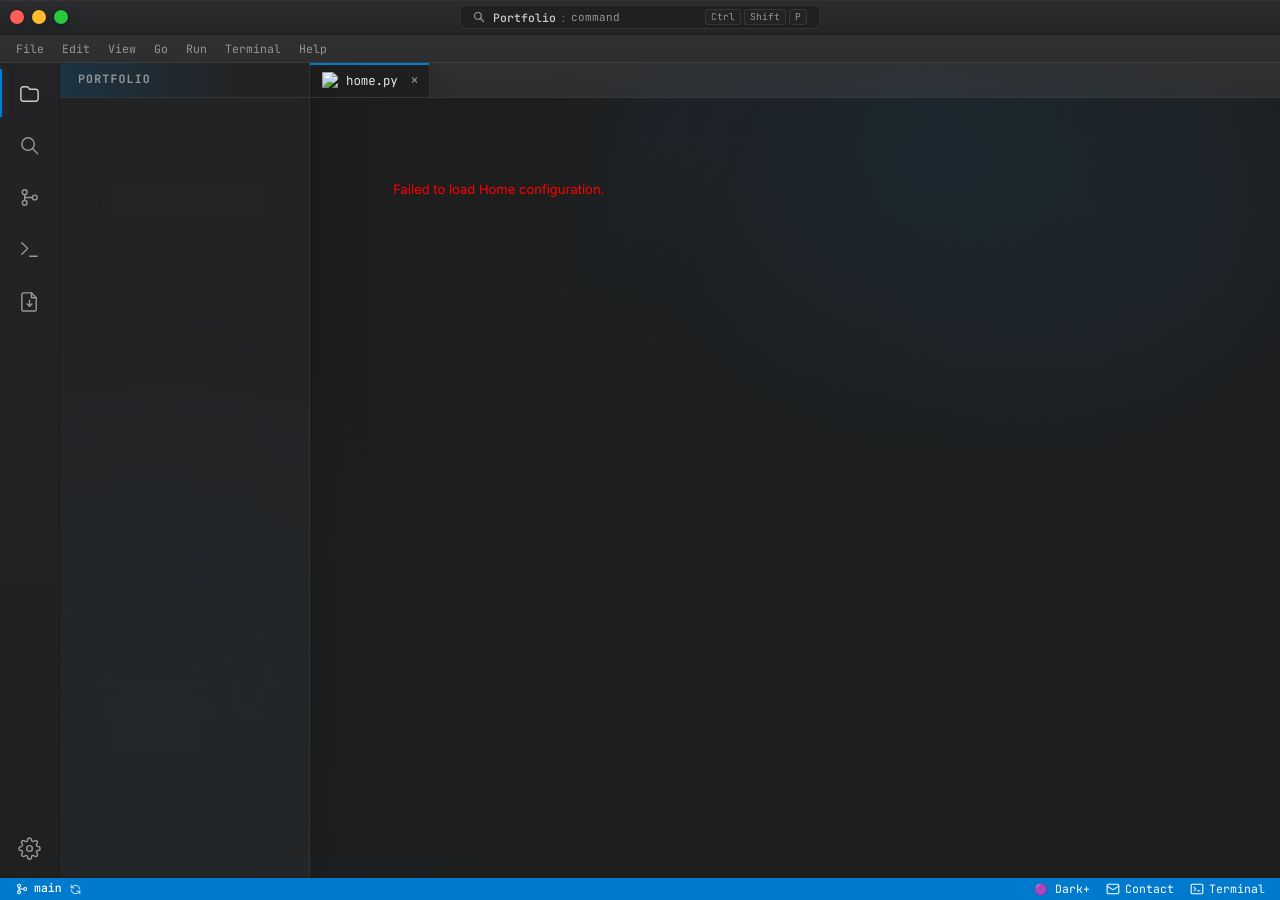
==== commit 17593078: "fix: improve desktop and tablet experience" ====
--- a/frontend/index.html
+++ b/frontend/index.html
@@ -94,10 +94,6 @@
     <link rel="stylesheet" href="css/layout/tabs.css" />
     <link rel="stylesheet" href="css/layout/content-pane.css" />
     <link rel="stylesheet" href="css/layout/statusbar.css" />
-
-    <!-- Responsive Overrides -->
-    <link rel="stylesheet" href="css/responsive/tablet.css" />
-    <link rel="stylesheet" href="css/responsive/mobile.css" />
 
     <!-- Components -->
     <link rel="stylesheet" href="css/components/terminal.css" />
@@ -247,7 +243,7 @@
         </button>
 
         <div class="titlebar-actions">
-          <button class="sidebar-toggle-btn" aria-label="Toggle Sidebar">
+          <button class="sidebar-toggle-btn" aria-label="Toggle Sidebar" aria-expanded="false" aria-controls="app-sidebar">
             ☰
           </button>
         </div>
--- a/frontend/css/base/variables.css
+++ b/frontend/css/base/variables.css
@@ -26,9 +26,9 @@
     --surface-glass-strong: color-mix(in srgb, var(--bg-titlebar) 86%, transparent);
     --border-subtle: color-mix(in srgb, var(--border-color) 68%, transparent);
     --accent-soft: color-mix(in srgb, var(--accent) 18%, transparent);
-    --accent-strong: color-mix(in srgb, var(--accent) 78%, #ffffff 22%);
+    --accent-strong: color-mix(in srgb, var(--accent) 78%, var(--fg-active, #ffffff) 22%);
     --glow-primary: color-mix(in srgb, var(--accent) 34%, transparent);
-    --glow-secondary: rgba(181, 107, 255, 0.2);
+    --glow-secondary: color-mix(in srgb, var(--accent) 22%, transparent);
     --shadow-soft: 0 18px 55px rgba(0, 0, 0, 0.24);
     --shadow-panel: 0 24px 70px rgba(0, 0, 0, 0.34);
     --shadow-lift: 0 20px 45px rgba(0, 0, 0, 0.32);
--- a/frontend/css/layout/activity-bar.css
+++ b/frontend/css/layout/activity-bar.css
@@ -57,6 +57,12 @@
 }
 
 .activity-btn.active {
+    color: var(--fg-main, #ffffff);
+}
+
+.activity-btn:focus-visible {
+    outline: 2px solid var(--accent);
+    outline-offset: -2px;
     color: var(--fg-main, #ffffff);
 }
 
@@ -83,7 +89,7 @@
     border-radius: var(--radius-sm, 6px);
     box-shadow: 0 16px 45px rgba(0, 0, 0, 0.65), 0 3px 12px rgba(0, 0, 0, 0.35);
     padding: 14px;
-    z-index: 1200;
+    z-index: 900;
     display: none;
     flex-direction: column;
     gap: 10px;
@@ -286,7 +292,7 @@
     position: absolute;
     bottom: 8px; /* Aligned above the Settings activity icon */
     left: calc(var(--activity-bar-width, 60px) + 6px);
-    width: 300px;
+    width: 312px;
     max-height: calc(100vh - 80px);
     overflow-y: auto;
     scrollbar-width: thin;
@@ -297,7 +303,7 @@
     border-radius: var(--radius-sm, 6px);
     box-shadow: 0 16px 45px rgba(0, 0, 0, 0.65), 0 3px 12px rgba(0, 0, 0, 0.35);
     padding: 14px;
-    z-index: 1200;
+    z-index: 900;
     display: none;
     flex-direction: column;
     gap: 12px;
@@ -346,36 +352,39 @@
 }
 
 .settings-theme-list {
+    display: grid;
+    grid-template-columns: repeat(2, 1fr);
+    gap: 3px 6px;
+    max-height: none;
+    overflow: visible;
+    padding-right: 0;
+}
+
+.settings-action-list {
     display: flex;
     flex-direction: column;
     gap: 2px;
-    max-height: 195px;
-    overflow-y: auto;
-    scrollbar-width: thin;
-    scrollbar-color: color-mix(in srgb, var(--border-color) 60%, transparent) transparent;
-    padding-right: 3px;
-}
-
-.settings-theme-list::-webkit-scrollbar {
-    width: 4px;
-}
-
-.settings-theme-list::-webkit-scrollbar-track {
+}
+
+.settings-theme-btn {
+    display: flex;
+    align-items: center;
+    justify-content: space-between;
+    gap: 4px;
+    padding: 4px 6px;
+    min-height: 25px;
     background: transparent;
-}
-
-.settings-theme-list::-webkit-scrollbar-thumb {
-    background: color-mix(in srgb, var(--border-color) 60%, transparent);
-    border-radius: 2px;
-}
-
-.settings-action-list {
-    display: flex;
-    flex-direction: column;
-    gap: 2px;
-}
-
-.settings-theme-btn,
+    border: none;
+    border-radius: 4px;
+    color: var(--fg-main);
+    font-family: var(--font-code);
+    font-size: 10.5px;
+    cursor: pointer;
+    text-align: left;
+    transition: background var(--motion-fast), color var(--motion-fast);
+    min-width: 0;
+}
+
 .settings-action-btn {
     display: flex;
     align-items: center;
@@ -400,6 +409,16 @@
     color: var(--fg-active, #ffffff);
 }
 
+.settings-theme-btn:focus-visible,
+.settings-action-btn:focus-visible,
+.settings-connect-link:focus-visible,
+.settings-author-link:focus-visible {
+    outline: 2px solid var(--accent, #007acc);
+    outline-offset: 1px;
+    background: var(--bg-hover);
+    color: var(--fg-active, var(--fg-main));
+}
+
 .settings-theme-btn.active {
     background: color-mix(in srgb, var(--accent) 18%, transparent);
     color: var(--fg-active, #ffffff);
@@ -407,7 +426,17 @@
     box-shadow: 0 0 10px color-mix(in srgb, var(--accent) 25%, transparent);
 }
 
-.theme-btn-left,
+.theme-btn-left {
+    display: flex;
+    align-items: center;
+    gap: 5px;
+    overflow: hidden;
+    text-overflow: ellipsis;
+    white-space: nowrap;
+    min-width: 0;
+    flex: 1;
+}
+
 .action-btn-left {
     display: flex;
     align-items: center;
@@ -417,8 +446,15 @@
     white-space: nowrap;
 }
 
+.theme-btn-name {
+    overflow: hidden;
+    text-overflow: ellipsis;
+    white-space: nowrap;
+    font-size: 10.5px;
+}
+
 .theme-emoji-icon {
-    font-size: 13px;
+    font-size: 12.5px;
     line-height: 1;
     display: inline-flex;
     align-items: center;
@@ -433,27 +469,16 @@
 }
 
 .theme-check {
-    font-size: 12px;
+    font-size: 11px;
     font-weight: 700;
     color: var(--accent, #a855f7);
-    width: 14px;
+    width: 12px;
     text-align: right;
     flex-shrink: 0;
 }
 
 .theme-hover-subtitle {
-    display: none;
-    font-size: 9.5px;
-    color: var(--accent-strong, #b56bff);
-    font-style: italic;
-    margin-left: auto;
-    margin-right: 4px;
-    flex-shrink: 0;
-}
-
-.settings-theme-btn:hover .theme-hover-subtitle,
-.settings-theme-btn:focus-visible .theme-hover-subtitle {
-    display: inline-block;
+    display: none !important;
 }
 
 .action-shortcut {
@@ -464,7 +489,8 @@
 
 .settings-theme-btn:hover .action-shortcut,
 .settings-action-btn:hover .action-shortcut {
-    color: rgba(255, 255, 255, 0.9);
+    color: var(--fg-active, var(--fg-main));
+    opacity: 1;
 }
 
 /* Shortcuts List */
@@ -605,8 +631,8 @@
     }
 }
 
-/* Hide on mobile/tablet */
-@media screen and (max-width: 1024px) {
+/* Hide on mobile (mobile Settings explicitly deferred) */
+@media screen and (max-width: 599px) {
     .activity-bar,
     .source-control-popover,
     .settings-popover {
--- a/frontend/css/layout/sidebar.css
+++ b/frontend/css/layout/sidebar.css
@@ -101,8 +101,10 @@
 }
 
 .tree-item:focus-visible {
-    outline: 1px solid var(--accent);
-    outline-offset: -1px;
+    outline: 2px solid var(--accent);
+    outline-offset: -2px;
+    background: var(--bg-hover);
+    color: var(--fg-active, #ffffff);
 }
 
 .tree-item .icon,
--- a/frontend/css/layout/tabs.css
+++ b/frontend/css/layout/tabs.css
@@ -58,13 +58,51 @@
 
 .tab.active {
     background: linear-gradient(180deg, color-mix(in srgb, var(--bg-tab-active) 94%, transparent), var(--bg-tab-active));
-    color: white;
+    color: var(--fg-active, #ffffff);
     box-shadow: inset 0 2px 0 var(--accent), 0 8px 22px rgba(0, 0, 0, 0.18);
+}
+
+/* Drag and Drop Tab States */
+.tab.tab-dragging {
+    opacity: 0.45;
+    background: color-mix(in srgb, var(--bg-tab-inactive) 60%, transparent);
+}
+
+.tab.drop-indicator-left::before {
+    content: '';
+    position: absolute;
+    top: 0;
+    left: 0;
+    bottom: 0;
+    width: 2px;
+    background: var(--accent);
+    box-shadow: 0 0 6px var(--accent);
+    z-index: 20;
+    pointer-events: none;
+}
+
+.tab.drop-indicator-right::after {
+    content: '';
+    position: absolute;
+    top: 0;
+    right: 0;
+    bottom: 0;
+    width: 2px;
+    background: var(--accent);
+    box-shadow: 0 0 6px var(--accent);
+    z-index: 20;
+    pointer-events: none;
 }
 
 .tab:hover {
     background: var(--bg-hover);
     color: var(--fg-active);
+}
+
+.tab:focus-visible {
+    outline: 2px solid var(--accent);
+    outline-offset: -2px;
+    z-index: 21;
 }
 
 .tab .icon,
@@ -96,14 +134,20 @@
 }
 
 .tab:hover .close-btn,
-.tab.active .close-btn {
+.tab.active .close-btn,
+.tab .close-btn:focus-visible {
     opacity: 1;
 }
 
 .tab .close-btn:hover {
     background: var(--bg-hover);
-    color: white;
+    color: var(--fg-active, #ffffff);
     transform: scale(1.08);
+}
+
+.tab .close-btn:focus-visible {
+    outline: 2px solid var(--accent);
+    outline-offset: 1px;
 }
 
 .mobile-tab-dropdown-btn {
--- a/frontend/css/layout/content-pane.css
+++ b/frontend/css/layout/content-pane.css
@@ -1,8 +1,10 @@
 /* Content Pane Layout */
 .content-pane {
     flex-grow: 1;
+    box-sizing: border-box;
     padding: clamp(24px, 4vw, 56px);
     overflow-y: auto;
+    scrollbar-gutter: stable;
     background:
         linear-gradient(180deg, color-mix(in srgb, var(--bg-main) 72%, transparent), color-mix(in srgb, var(--bg-main) 88%, transparent)),
         radial-gradient(circle at 88% 18%, var(--accent-soft), transparent 19rem);
@@ -118,7 +120,7 @@
 .shortcuts-title {
     font-size: 1.8rem;
     font-weight: 600;
-    color: var(--fg-default);
+    color: var(--fg-active);
     margin-bottom: 6px;
 }
 
@@ -190,7 +192,7 @@
 }
 
 .shortcuts-col-name {
-    color: var(--fg-default);
+    color: var(--fg-main);
     font-size: 0.92rem;
     text-align: left;
 }
@@ -227,7 +229,7 @@
 .shortcuts-browser-card-title {
     font-size: 0.88rem;
     font-weight: 600;
-    color: var(--fg-default);
+    color: var(--fg-main);
     margin-bottom: 6px;
     display: flex;
     align-items: center;
@@ -244,7 +246,7 @@
 .browser-desc {
     display: block;
     font-size: 0.9rem;
-    color: var(--fg-default);
+    color: var(--fg-main);
 }
 
 .browser-hint {
--- a/frontend/css/layout/statusbar.css
+++ b/frontend/css/layout/statusbar.css
@@ -49,8 +49,8 @@
 }
 
 .statusbar-item:focus-visible {
-    outline: 1px solid var(--fg-statusbar, #fff);
-    outline-offset: -1px;
+    outline: 2px solid var(--fg-statusbar, #fff);
+    outline-offset: -2px;
 }
 
 .statusbar-item.active {
@@ -67,6 +67,16 @@
     line-height: 1;
     flex-shrink: 0;
     vertical-align: middle;
+}
+
+.statusbar-item .statusbar-theme-icon {
+    display: inline-flex;
+    align-items: center;
+    justify-content: center;
+    font-size: 11px;
+    line-height: 1;
+    flex-shrink: 0;
+    margin-right: 2px;
 }
 
 .statusbar-branch-name {
--- a/frontend/css/components/terminal.css
+++ b/frontend/css/components/terminal.css
@@ -1,5 +1,7 @@
 /* Terminal Component Layout */
 .terminal-panel {
+    position: relative;
+    z-index: 15;
     height: var(--terminal-height, 260px);
     background:
         linear-gradient(180deg, var(--surface-glass-strong), color-mix(in srgb, var(--bg-terminal) 92%, transparent)),
@@ -118,6 +120,18 @@
     background: color-mix(in srgb, #f87171 18%, transparent);
 }
 
+.term-session-tab:focus-visible {
+    outline: 2px solid var(--accent);
+    outline-offset: 1px;
+    color: var(--fg-main);
+}
+
+.term-session-close-btn:focus-visible {
+    outline: 1px solid #f87171;
+    outline-offset: 1px;
+    opacity: 1;
+}
+
 .terminal-actions {
     display: flex;
     align-items: center;
@@ -146,6 +160,12 @@
 .term-action-btn:hover {
     color: var(--fg-main);
     background: var(--bg-hover);
+}
+
+.term-action-btn:focus-visible {
+    outline: 2px solid var(--accent);
+    outline-offset: 1px;
+    color: var(--fg-main);
 }
 
 .terminal-body {
--- a/frontend/css/components/home.css
+++ b/frontend/css/components/home.css
@@ -103,17 +103,31 @@
   align-items: center;
   gap: 8px;
   padding: 8px 14px;
-  border: 1px solid color-mix(in srgb, var(--accent) 50%, transparent);
+  border: 1px solid color-mix(in srgb, var(--accent) 38%, var(--border-subtle));
   border-radius: 6px;
-  background: color-mix(#000000 40%, transparent);
-  color: #d8dee9;
+  background: color-mix(in srgb, var(--bg-hover) 85%, var(--accent) 12%);
+  color: var(--fg-main);
   font-size: 16px;
-  font-weight: 400;
+  font-weight: 500;
   box-shadow: none;
   backdrop-filter: none;
   transition:
     border-color var(--motion-fast),
     background var(--motion-fast);
+}
+
+/* Ensure strong heading contrast on light backgrounds */
+html[data-theme="light-plus"] .content-pane .home-title,
+html[data-theme="github-light"] .content-pane .home-title,
+html[data-theme="solarized-light"] .content-pane .home-title {
+  background: linear-gradient(
+    120deg,
+    var(--fg-active),
+    var(--accent-strong, var(--accent)),
+    #6b21a8
+  );
+  -webkit-background-clip: text;
+  background-clip: text;
 }
 
 .badge::before {
@@ -204,6 +218,11 @@
   box-shadow: var(--shadow-lift);
 }
 
+.cta-button:focus-visible {
+  outline: 2px solid var(--accent);
+  outline-offset: 2px;
+}
+
 .cta-button.primary:hover {
   opacity: 0.9;
 }
--- a/frontend/css/components/project-card.css
+++ b/frontend/css/components/project-card.css
@@ -252,6 +252,13 @@
     color: #fff;
 }
 
+.project-link:focus-visible {
+    outline: 2px solid var(--accent);
+    outline-offset: 2px;
+    border-radius: var(--radius-sm);
+    color: var(--fg-active);
+}
+
 /* Responsive */
 
 @media (max-width: 1100px) {
--- a/frontend/css/components/command-palette.css
+++ b/frontend/css/components/command-palette.css
@@ -129,8 +129,8 @@
 }
 
 .cmd-item.selected {
-    background: linear-gradient(135deg, var(--accent), color-mix(in srgb, var(--accent) 68%, #a855f7 32%));
-    color: #ffffff;
+    background: linear-gradient(135deg, var(--accent), color-mix(in srgb, var(--accent) 68%, var(--accent-strong, var(--accent)) 32%));
+    color: var(--fg-active, #ffffff);
     box-shadow: 0 4px 14px var(--glow-primary);
 }
 
--- a/frontend/css/components/education.css
+++ b/frontend/css/components/education.css
@@ -202,7 +202,7 @@
     text-transform: uppercase;
     border-radius: var(--radius-sm, 4px);
     background: color-mix(in srgb, var(--accent) 18%, transparent);
-    color: var(--accent);
+    color: var(--fg-active);
     border: 1px solid color-mix(in srgb, var(--accent) 35%, transparent);
 }
 
@@ -317,8 +317,8 @@
 }
 
 .education-error-state {
-    border-color: #f87171;
-    color: #f87171;
+    border-color: var(--danger, #f87171);
+    color: var(--danger, #f87171);
 }
 
 /* Responsive adjustments */
--- a/frontend/css/components/contact.css
+++ b/frontend/css/components/contact.css
@@ -363,6 +363,7 @@
 .contact-form-textarea:focus {
   outline: none;
   border-color: var(--accent);
+  box-shadow: 0 0 0 2px color-mix(in srgb, var(--accent) 35%, transparent);
 }
 
 .contact-form-textarea {
@@ -386,9 +387,14 @@
   margin-top: 0.5rem;
 }
 
+.contact-form-submit:focus-visible {
+  outline: 2px solid var(--accent);
+  outline-offset: 2px;
+}
+
 .contact-form-submit:hover:not(:disabled) {
   background: var(--accent);
-  color: #fff;
+  color: var(--fg-active, #ffffff);
 }
 
 .contact-form-submit:disabled {
@@ -409,8 +415,8 @@
   font-size: 0.95rem;
 }
 .contact-form-feedback.success {
-  color: #28a745;
+  color: var(--success, #28a745);
 }
 .contact-form-feedback.error {
-  color: #dc3545;
-}
+  color: var(--danger, #dc3545);
+}
--- a/frontend/css/components/menubar.css
+++ b/frontend/css/components/menubar.css
@@ -4,9 +4,9 @@
 .app-menubar {
     height: 28px;
     width: 100%;
-    background: linear-gradient(180deg, color-mix(in srgb, var(--bg-titlebar) 88%, #080c16 12%), color-mix(in srgb, var(--bg-titlebar) 72%, #020408 28%));
+    background: linear-gradient(180deg, color-mix(in srgb, var(--bg-titlebar) 92%, var(--bg-main) 8%), color-mix(in srgb, var(--bg-titlebar) 80%, var(--bg-main) 20%));
     backdrop-filter: blur(16px) saturate(1.2);
-    border-bottom: 1px solid color-mix(in srgb, var(--border-color) 45%, #000 55%);
+    border-bottom: 1px solid var(--border-color);
     display: flex;
     align-items: center;
     padding: 0 8px;
@@ -61,11 +61,11 @@
     top: calc(100% + 1px);
     left: 0;
     min-width: 205px;
-    background: color-mix(in srgb, var(--bg-sidebar, #181818) 96%, #000 4%);
+    background: color-mix(in srgb, var(--bg-sidebar, #181818) 96%, transparent);
     backdrop-filter: blur(28px) saturate(1.25);
     border: 1px solid color-mix(in srgb, var(--border-color) 75%, transparent);
     border-radius: var(--radius-sm, 5px);
-    box-shadow: 0 14px 40px rgba(0, 0, 0, 0.65), 0 3px 10px rgba(0, 0, 0, 0.35);
+    box-shadow: 0 14px 40px rgba(0, 0, 0, 0.45), 0 3px 10px rgba(0, 0, 0, 0.25);
     padding: 4px;
     z-index: 1000;
     display: none;
@@ -97,9 +97,9 @@
 
 .menu-item:hover,
 .menu-item:focus-visible {
-    background: linear-gradient(135deg, var(--accent), color-mix(in srgb, var(--accent) 68%, #a855f7 32%));
-    color: #ffffff;
-    box-shadow: 0 2px 8px var(--glow-primary, rgba(168, 85, 247, 0.3));
+    background: linear-gradient(135deg, var(--accent), color-mix(in srgb, var(--accent) 68%, var(--accent-strong, var(--accent)) 32%));
+    color: var(--fg-active, #ffffff);
+    box-shadow: 0 2px 8px var(--glow-primary);
 }
 
 .menu-item.is-disabled {
@@ -126,7 +126,7 @@
 }
 
 .menu-item:hover .menu-item-shortcut {
-    color: rgba(255, 255, 255, 0.88);
+    color: var(--fg-active, rgba(255, 255, 255, 0.88));
     opacity: 1;
 }
 
@@ -138,7 +138,7 @@
 }
 
 .menu-item:hover .menu-item-arrow {
-    color: #ffffff;
+    color: var(--fg-active, #ffffff);
 }
 
 .menu-separator {
@@ -204,15 +204,11 @@
 /* Responsive Overrides */
 @media screen and (max-width: 768px) {
     .app-menubar {
-        overflow-x: auto;
-        scrollbar-width: none;
-        -webkit-overflow-scrolling: touch;
-    }
-    .app-menubar::-webkit-scrollbar {
-        display: none;
+        overflow: visible;
+        gap: 0px;
     }
     .menubar-btn {
-        padding: 2px 6px;
+        padding: 2px 5px;
         font-size: 11px;
     }
 }
--- a/frontend/css/responsive/tablet.css
+++ b/frontend/css/responsive/tablet.css
@@ -64,3 +64,28 @@
         max-width: 140px;
     }
 }
+
+/* Menubar Tablet Overrides (<= 768px) */
+@media screen and (max-width: 768px) {
+    html {
+        overflow-x: hidden;
+    }
+
+    .app-menubar {
+        overflow: visible !important;
+        overflow-x: visible !important;
+        overflow-y: visible !important;
+    }
+
+    /* Terminal and Help dropdowns align right so they stay within viewport */
+    .menubar-item[data-menu="terminal"] .menu-dropdown,
+    .menubar-item[data-menu="help"] .menu-dropdown {
+        left: auto;
+        right: 0;
+    }
+
+    /* Submenu click/touch toggle */
+    .menu-item.has-submenu.submenu-open > .submenu-dropdown {
+        display: flex !important;
+    }
+}
--- a/frontend/css/responsive/mobile.css
+++ b/frontend/css/responsive/mobile.css
@@ -115,4 +115,53 @@
         font-size: 10px;
         text-overflow: ellipsis;
     }
+
+    html {
+        overflow-x: hidden;
+    }
+
+    /* Menubar Mobile Overrides */
+    .app-menubar {
+        overflow: visible !important;
+        overflow-x: visible !important;
+        overflow-y: visible !important;
+    }
+
+    .menu-dropdown {
+        max-width: calc(100vw - 16px);
+    }
+
+    /* Right-side dropdowns align right on mobile */
+    .menubar-item[data-menu="terminal"] .menu-dropdown,
+    .menubar-item[data-menu="help"] .menu-dropdown {
+        left: auto;
+        right: 0;
+    }
+
+    /* Open Recent submenu expands inline inside parent dropdown on narrow mobile */
+    .menu-item.has-submenu {
+        flex-wrap: wrap;
+    }
+
+    .menu-item.has-submenu .menu-item-label {
+        flex: 1;
+    }
+
+    .menu-item.has-submenu .submenu-dropdown {
+        width: 100% !important;
+        flex-basis: 100%;
+        position: static !important;
+        top: auto !important;
+        left: auto !important;
+        right: auto !important;
+        box-shadow: none !important;
+        border: none !important;
+        border-top: 1px solid var(--border-color) !important;
+        margin-top: 4px;
+        padding-left: 8px !important;
+    }
+
+    .menu-item.has-submenu.submenu-open > .submenu-dropdown {
+        display: flex !important;
+    }
 }
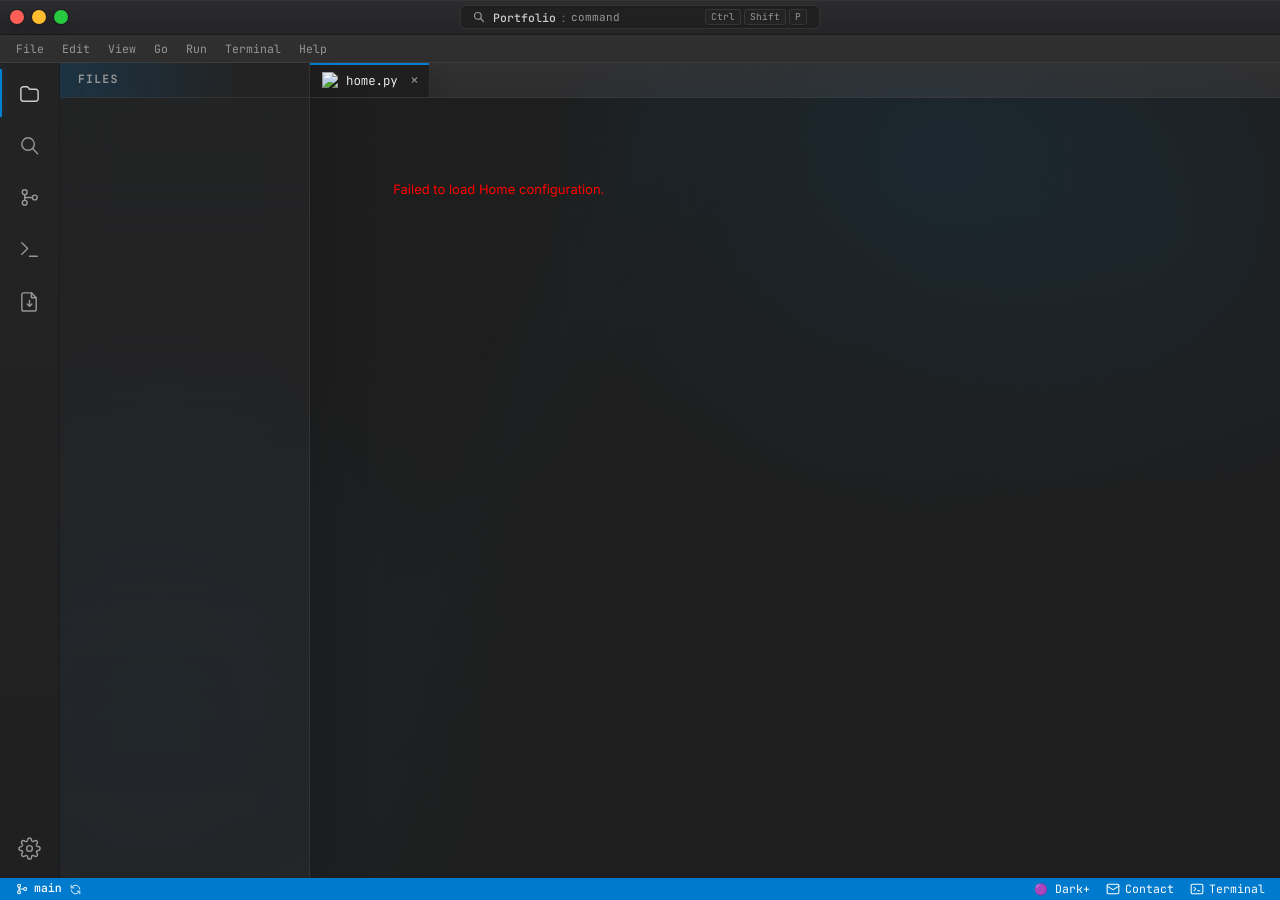
==== commit 91f664c4: "feat(frontend): redesign mobile and tablet navigation" ====
--- a/frontend/index.html
+++ b/frontend/index.html
@@ -94,6 +94,7 @@
     <link rel="stylesheet" href="css/layout/tabs.css" />
     <link rel="stylesheet" href="css/layout/content-pane.css" />
     <link rel="stylesheet" href="css/layout/statusbar.css" />
+    <link rel="stylesheet" href="css/layout/mobile-nav.css" />
 
     <!-- Components -->
     <link rel="stylesheet" href="css/components/terminal.css" />
@@ -256,8 +257,48 @@
         aria-label="Application Menu"
       ></nav>
 
+      <!-- Mobile & Tablet Top Navigation Bar (<= 1024px) -->
+      <header class="mobile-nav-header" id="mobile-nav-header" aria-label="Mobile Navigation">
+        <button
+          type="button"
+          class="mobile-nav-btn mobile-hamburger-btn"
+          id="mobile-hamburger-btn"
+          aria-label="Toggle Sidebar Navigation"
+          aria-expanded="false"
+          aria-controls="app-sidebar"
+        >
+          <svg viewBox="0 0 24 24" fill="none" stroke="currentColor" stroke-width="2" stroke-linecap="round" stroke-linejoin="round">
+            <line x1="3" y1="6" x2="21" y2="6"></line>
+            <line x1="3" y1="12" x2="21" y2="12"></line>
+            <line x1="3" y1="18" x2="21" y2="18"></line>
+          </svg>
+        </button>
+
+        <div class="mobile-nav-title" id="mobile-nav-title">
+          <span class="mobile-nav-icon" id="mobile-nav-icon"></span>
+          <span class="mobile-nav-filename" id="mobile-nav-filename">home.py</span>
+        </div>
+
+        <button
+          type="button"
+          class="mobile-nav-btn mobile-search-btn"
+          id="mobile-search-btn"
+          aria-label="Search Pages"
+          aria-haspopup="dialog"
+        >
+          <svg viewBox="0 0 24 24" fill="none" stroke="currentColor" stroke-width="2" stroke-linecap="round" stroke-linejoin="round">
+            <circle cx="11" cy="11" r="7"></circle>
+            <line x1="21" y1="21" x2="16.5" y2="16.5"></line>
+          </svg>
+        </button>
+      </header>
+
       <div class="main-body">
+        <!-- Sidebar Backdrop for Mobile/Tablet Drawer -->
+        <div class="sidebar-backdrop" id="sidebar-backdrop"></div>
+
         <!-- Desktop Activity Bar -->
+
         <aside class="activity-bar" id="activity-bar" aria-label="Activity Bar">
           <div class="activity-bar-top">
             <button
@@ -355,11 +396,12 @@
         <div id="settings-popover" class="settings-popover" role="dialog" aria-label="Settings">
           <div class="settings-header">
             <span class="settings-title">SETTINGS</span>
+            <button type="button" class="settings-close-btn" id="settings-close-btn" aria-label="Close Settings">✕</button>
           </div>
 
           <div class="settings-separator"></div>
 
-          <div class="settings-section">
+          <div class="settings-section settings-theme-section">
             <div class="settings-section-header">
               <span class="settings-section-icon">🎨</span>
               <span class="settings-section-title">COLOR THEME</span>
@@ -369,7 +411,7 @@
 
           <div class="settings-separator"></div>
 
-          <div class="settings-section">
+          <div class="settings-section settings-actions-section">
             <div class="settings-section-header">
               <span class="settings-section-icon">⚡</span>
               <span class="settings-section-title">QUICK ACTIONS</span>
@@ -406,9 +448,9 @@
             </div>
           </div>
 
-          <div class="settings-separator"></div>
-
-          <div class="settings-section">
+          <div class="settings-separator settings-shortcuts-separator"></div>
+
+          <div class="settings-section settings-shortcuts-section">
             <div class="settings-section-header">
               <span class="settings-section-icon">⌨️</span>
               <span class="settings-section-title">KEYBOARD SHORTCUTS</span>
@@ -447,7 +489,7 @@
 
           <div class="settings-separator"></div>
 
-          <div class="settings-section">
+          <div class="settings-section settings-connect-section">
             <div class="settings-section-header">
               <span class="settings-section-icon">🔗</span>
               <span class="settings-section-title">CONNECT</span>
@@ -477,7 +519,32 @@
 
         <!-- Sidebar -->
         <aside class="sidebar">
-          <div class="sidebar-header">PORTFOLIO</div>
+          <div class="sidebar-header">
+            <span class="sidebar-title">FILES</span>
+            <div class="sidebar-header-actions">
+              <button
+                type="button"
+                class="sidebar-header-btn sidebar-settings-btn"
+                id="sidebar-settings-btn"
+                aria-label="Settings"
+                title="Settings"
+              >
+                <svg viewBox="0 0 24 24" fill="none" stroke="currentColor" stroke-width="1.8" stroke-linecap="round" stroke-linejoin="round">
+                  <circle cx="12" cy="12" r="3"></circle>
+                  <path d="M19.4 15a1.65 1.65 0 0 0 .33 1.82l.06.06a2 2 0 0 1 0 2.83 2 2 0 0 1-2.83 0l-.06-.06a1.65 1.65 0 0 0-1.82-.33 1.65 1.65 0 0 0-1 1.51V21a2 2 0 0 1-2 2 2 2 0 0 1-2-2v-.09A1.65 1.65 0 0 0 9 19.4a1.65 1.65 0 0 0-1.82.33l-.06.06a2 2 0 0 1-2.83 0 2 2 0 0 1 0-2.83l.06-.06a1.65 1.65 0 0 0 .33-1.82 1.65 1.65 0 0 0-1.51-1H3a2 2 0 0 1-2-2 2 2 0 0 1 2-2h.09A1.65 1.65 0 0 0 4.6 9a1.65 1.65 0 0 0-.33-1.82l-.06-.06a2 2 0 0 1 0-2.83 2 2 0 0 1 2.83 0l.06.06a1.65 1.65 0 0 0 1.82.33H9a1.65 1.65 0 0 0 1-1.51V3a2 2 0 0 1 2-2 2 2 0 0 1 2 2v.09a1.65 1.65 0 0 0 1 1.51 1.65 1.65 0 0 0 1.82-.33l.06-.06a2 2 0 0 1 2.83 0 2 2 0 0 1 0 2.83l-.06.06a1.65 1.65 0 0 0-.33 1.82V9a1.65 1.65 0 0 0 1.51 1H21a2 2 0 0 1 2 2 2 2 0 0 1-2 2h-.09a1.65 1.65 0 0 0-1.51 1z"></path>
+                </svg>
+              </button>
+              <button
+                type="button"
+                class="sidebar-header-btn sidebar-close-btn"
+                id="sidebar-close-btn"
+                aria-label="Close Sidebar"
+                title="Close"
+              >✕</button>
+            </div>
+          </div>
+
+
 
           <!-- Pet Companion Container -->
           <div id="pet-container"></div>
@@ -677,7 +744,49 @@
       </div>
     </div>
 
+    <!-- Non-Desktop Page Search Palette (<= 1024px) -->
+    <div
+      id="mobile-page-palette-overlay"
+      class="mobile-page-palette-overlay"
+      role="dialog"
+      aria-modal="true"
+      aria-label="Search Pages"
+      style="display: none;"
+    >
+      <div class="mobile-page-palette">
+        <div class="mobile-page-palette-search">
+          <span class="mobile-palette-search-icon" aria-hidden="true">
+            <svg viewBox="0 0 24 24" fill="none" stroke="currentColor" stroke-width="2" stroke-linecap="round" stroke-linejoin="round">
+              <circle cx="11" cy="11" r="7"></circle>
+              <line x1="21" y1="21" x2="16.5" y2="16.5"></line>
+            </svg>
+          </span>
+          <input
+            type="text"
+            id="mobile-palette-input"
+            class="mobile-palette-input"
+            placeholder="Go to file"
+            autocomplete="off"
+            autocorrect="off"
+            autocapitalize="off"
+            spellcheck="false"
+            aria-label="Go to File"
+          />
+          <button
+            type="button"
+            id="mobile-palette-close-btn"
+            class="mobile-palette-close-btn"
+            aria-label="Close Search Palette"
+          >✕</button>
+        </div>
+        <div id="mobile-palette-list" class="mobile-palette-list" role="listbox">
+          <!-- Page files injected dynamically -->
+        </div>
+      </div>
+    </div>
+
     <!-- External Libraries -->
+
     <script src="https://cdn.jsdelivr.net/npm/marked/marked.min.js"></script>
     <script src="https://cdn.jsdelivr.net/npm/dompurify@3.0.9/dist/purify.min.js"></script>
 
--- a/frontend/css/layout/activity-bar.css
+++ b/frontend/css/layout/activity-bar.css
@@ -631,11 +631,12 @@
     }
 }
 
-/* Hide on mobile (mobile Settings explicitly deferred) */
-@media screen and (max-width: 599px) {
+/* Hide on mobile and tablet (<= 1024px) */
+@media screen and (max-width: 1024px) {
     .activity-bar,
-    .source-control-popover,
-    .settings-popover {
+    .source-control-popover {
         display: none !important;
     }
 }
+
+
--- a/frontend/css/layout/mobile-nav.css
+++ b/frontend/css/layout/mobile-nav.css
@@ -0,0 +1,484 @@
+/* layout/mobile-nav.css */
+/* Mobile and Tablet Top Navigation Bar & Page Search Palette (<= 1024px) */
+
+.mobile-nav-header {
+    display: none; /* Hidden on desktop (>1024px) */
+}
+
+.mobile-page-palette-overlay {
+    display: none; /* Hidden on desktop (>1024px) */
+}
+
+.sidebar-backdrop {
+    display: none; /* Hidden on desktop (>1024px) */
+}
+
+.sidebar-header-actions {
+    display: none; /* Hidden on desktop (>1024px) */
+}
+
+.settings-close-btn {
+    display: none; /* Hidden on desktop (>1024px) */
+}
+
+@media screen and (max-width: 1024px) {
+
+    /* 1. Top Navigation Bar */
+    .mobile-nav-header {
+        display: flex !important;
+        align-items: center;
+        justify-content: space-between;
+        height: 46px;
+        min-height: 46px;
+        background: linear-gradient(180deg, color-mix(in srgb, var(--bg-titlebar, #1e1e1e) 94%, #000 6%), color-mix(in srgb, var(--bg-titlebar, #1e1e1e) 82%, #000 18%));
+        backdrop-filter: blur(20px) saturate(1.25);
+        border-bottom: 1px solid var(--border-subtle, rgba(255, 255, 255, 0.1));
+        padding: 0 4px;
+        flex-shrink: 0;
+        z-index: 100;
+        user-select: none;
+        box-shadow: 0 2px 10px rgba(0, 0, 0, 0.28);
+    }
+
+    .mobile-nav-btn {
+        display: flex;
+        align-items: center;
+        justify-content: center;
+        min-width: 44px;
+        min-height: 44px;
+        width: 44px;
+        height: 44px;
+        padding: 0;
+        background: transparent;
+        border: none;
+        color: var(--fg-muted, #858585);
+        cursor: pointer;
+        border-radius: var(--radius-sm, 6px);
+        transition: color var(--motion-fast), background var(--motion-fast), transform var(--motion-fast);
+        outline: none;
+        flex-shrink: 0;
+    }
+
+    .mobile-nav-btn:hover,
+    .mobile-nav-btn:focus-visible {
+        color: var(--fg-main, #ffffff);
+        background: var(--bg-hover, rgba(255, 255, 255, 0.08));
+    }
+
+    .mobile-nav-btn:active {
+        transform: scale(0.94);
+    }
+
+    .mobile-nav-btn svg {
+        width: 20px;
+        height: 20px;
+        stroke: currentColor;
+    }
+
+    .mobile-nav-title {
+        display: flex;
+        align-items: center;
+        gap: 8px;
+        flex: 1;
+        min-width: 0;
+        padding: 0 8px;
+    }
+
+    .mobile-nav-icon {
+        display: inline-flex;
+        align-items: center;
+        justify-content: center;
+        flex-shrink: 0;
+    }
+
+    .mobile-nav-icon img,
+    .mobile-nav-icon svg {
+        width: 18px;
+        height: 18px;
+        display: block;
+    }
+
+    .mobile-nav-filename {
+        font-family: var(--font-code, monospace);
+        font-size: 13.5px;
+        font-weight: 500;
+        letter-spacing: -0.01em;
+        color: var(--fg-main, #ffffff);
+        overflow: hidden;
+        text-overflow: ellipsis;
+        white-space: nowrap;
+    }
+
+    /* 2. Sidebar Drawer Overlay */
+    .sidebar {
+        position: fixed !important;
+        top: 0;
+        bottom: 0;
+        left: 0;
+        width: 260px !important;
+        max-width: 82vw !important;
+        z-index: 950 !important;
+        transform: translateX(-100%) !important;
+        transition: transform var(--motion-med) cubic-bezier(0.2, 0.8, 0.2, 1) !important;
+        box-shadow: 18px 0 46px rgba(0, 0, 0, 0.55) !important;
+        display: flex !important;
+        background: linear-gradient(180deg, color-mix(in srgb, var(--bg-sidebar, #181818) 96%, #000 4%), color-mix(in srgb, var(--bg-sidebar, #181818) 90%, #000 10%)) !important;
+        backdrop-filter: blur(28px) saturate(1.3) !important;
+    }
+
+    .sidebar.open {
+        transform: translateX(0) !important;
+    }
+
+    .sidebar-header {
+        height: 46px;
+        padding: 0 4px 0 16px;
+        display: flex;
+        align-items: center;
+        justify-content: space-between;
+        font-size: 11.5px;
+        font-weight: 700;
+        letter-spacing: 1.2px;
+        text-transform: uppercase;
+        color: var(--fg-muted);
+        font-family: var(--font-code);
+        border-bottom: 1px solid var(--border-subtle);
+        background: linear-gradient(90deg, var(--accent-soft), transparent 72%);
+        flex-shrink: 0;
+    }
+
+    .sidebar-title {
+        font-family: var(--font-code);
+        font-size: 11.5px;
+        font-weight: 700;
+        letter-spacing: 1.2px;
+        text-transform: uppercase;
+        color: var(--fg-muted);
+    }
+
+    .sidebar-header-actions {
+        display: flex !important;
+        align-items: center;
+        gap: 2px;
+    }
+
+    .sidebar-header-btn {
+        display: flex;
+        align-items: center;
+        justify-content: center;
+        min-width: 44px;
+        min-height: 44px;
+        width: 44px;
+        height: 44px;
+        padding: 0;
+        background: transparent;
+        border: none;
+        color: var(--fg-muted, #858585);
+        cursor: pointer;
+        border-radius: var(--radius-sm, 6px);
+        font-size: 15px;
+        transition: color var(--motion-fast), background var(--motion-fast), transform var(--motion-fast);
+        outline: none;
+    }
+
+    .sidebar-header-btn:hover,
+    .sidebar-header-btn:focus-visible {
+        color: var(--fg-main, #ffffff);
+        background: var(--bg-hover, rgba(255, 255, 255, 0.08));
+    }
+
+    .sidebar-header-btn:active {
+        transform: scale(0.94);
+    }
+
+    .sidebar-settings-btn svg {
+        width: 18px;
+        height: 18px;
+        stroke: currentColor;
+    }
+
+    /* Settings View Overlay on Non-Desktop (<= 1024px) */
+    .settings-popover {
+        position: fixed !important;
+        top: 0;
+        bottom: 0;
+        left: 0;
+        width: 280px !important;
+        max-width: 85vw !important;
+        height: 100vh !important;
+        max-height: 100vh !important;
+        z-index: 960 !important;
+        transform: translateX(-100%) !important;
+        transition: transform var(--motion-med) cubic-bezier(0.2, 0.8, 0.2, 1) !important;
+        box-shadow: 18px 0 46px rgba(0, 0, 0, 0.55) !important;
+        display: flex !important;
+        flex-direction: column !important;
+        overflow-y: auto !important;
+        overflow-x: hidden !important;
+        background: linear-gradient(180deg, color-mix(in srgb, var(--bg-sidebar, #181818) 96%, #000 4%), color-mix(in srgb, var(--bg-sidebar, #181818) 90%, #000 10%)) !important;
+        backdrop-filter: blur(28px) saturate(1.3) !important;
+        border-right: 1px solid var(--border-subtle) !important;
+        border-radius: 0 !important;
+        padding: 0 14px 24px 14px !important;
+    }
+
+    .settings-popover.open {
+        transform: translateX(0) !important;
+    }
+
+    .settings-header {
+        display: flex !important;
+        align-items: center !important;
+        justify-content: space-between !important;
+        height: 46px !important;
+        min-height: 46px !important;
+        padding: 0 !important;
+        margin-bottom: 4px !important;
+        border-bottom: 1px solid var(--border-subtle) !important;
+        font-family: var(--font-code) !important;
+        font-size: 11.5px !important;
+        font-weight: 700 !important;
+        letter-spacing: 1.2px !important;
+        text-transform: uppercase !important;
+        color: var(--fg-muted) !important;
+    }
+
+    .settings-close-btn {
+        display: flex !important;
+        align-items: center !important;
+        justify-content: center !important;
+        min-width: 44px !important;
+        min-height: 44px !important;
+        width: 44px !important;
+        height: 44px !important;
+        padding: 0 !important;
+        background: transparent !important;
+        border: none !important;
+        color: var(--fg-muted, #858585) !important;
+        font-size: 15px !important;
+        cursor: pointer !important;
+        border-radius: var(--radius-sm, 6px) !important;
+        outline: none !important;
+        transition: color var(--motion-fast), background var(--motion-fast);
+    }
+
+    .settings-close-btn:hover {
+        color: var(--fg-main, #ffffff) !important;
+        background: var(--bg-hover, rgba(255, 255, 255, 0.08)) !important;
+    }
+
+    /* Mobile & Tablet Settings Exclusions */
+    .settings-shortcuts-section,
+    .settings-shortcuts-separator {
+        display: none !important;
+    }
+
+    .settings-action-btn[data-action="command-palette"],
+    .settings-action-btn[data-action="toggle-terminal"] {
+        display: none !important;
+    }
+
+    .sidebar-backdrop {
+        display: block;
+        position: fixed;
+        inset: 0;
+        background: rgba(0, 0, 0, 0.6);
+        backdrop-filter: blur(3px);
+        z-index: 940;
+        opacity: 0;
+        pointer-events: none;
+        transition: opacity var(--motion-med) ease;
+    }
+
+    .sidebar-backdrop.active {
+        opacity: 1;
+        pointer-events: auto;
+    }
+
+    /* Workspace fills full available width on non-desktop */
+    .workspace {
+        flex: 1 1 100%;
+        width: 100%;
+        min-width: 0;
+    }
+
+
+    /* 3. Non-Desktop Page Search Palette */
+    .mobile-page-palette-overlay {
+        position: fixed;
+        inset: 0;
+        background: rgba(0, 0, 0, 0.68);
+        backdrop-filter: blur(6px);
+        z-index: 2000;
+        display: flex;
+        align-items: flex-start;
+        justify-content: center;
+        padding: 48px 16px 16px 16px;
+        animation: mobile-palette-fade-in 0.16s ease;
+    }
+
+    @keyframes mobile-palette-fade-in {
+        from { opacity: 0; }
+        to { opacity: 1; }
+    }
+
+    .mobile-page-palette {
+        width: 100%;
+        max-width: 460px;
+        background: color-mix(in srgb, var(--bg-sidebar, #1f1f1f) 97%, #040812 3%);
+        border: 1px solid color-mix(in srgb, var(--border-color, rgba(255,255,255,0.15)) 75%, transparent);
+        border-radius: var(--radius-md, 8px);
+        box-shadow: 0 20px 60px rgba(0, 0, 0, 0.75), 0 0 0 1px rgba(255, 255, 255, 0.05);
+        overflow: hidden;
+        display: flex;
+        flex-direction: column;
+        max-height: calc(100vh - 100px);
+        animation: mobile-palette-slide-down 0.18s cubic-bezier(0.2, 0.8, 0.2, 1);
+    }
+
+    @keyframes mobile-palette-slide-down {
+        from { transform: translateY(-14px) scale(0.98); opacity: 0; }
+        to { transform: translateY(0) scale(1); opacity: 1; }
+    }
+
+    .mobile-page-palette-search {
+        display: flex;
+        align-items: center;
+        height: 50px;
+        padding: 0 14px;
+        border-bottom: 1px solid var(--border-subtle, rgba(255, 255, 255, 0.1));
+        gap: 10px;
+        background: color-mix(in srgb, var(--bg-titlebar, #181818) 70%, transparent);
+    }
+
+    .mobile-palette-search-icon {
+        display: flex;
+        align-items: center;
+        justify-content: center;
+        color: var(--fg-muted, #858585);
+        flex-shrink: 0;
+    }
+
+    .mobile-palette-search-icon svg {
+        width: 18px;
+        height: 18px;
+    }
+
+    .mobile-palette-input {
+        flex: 1;
+        background: transparent;
+        border: none;
+        outline: none;
+        color: var(--fg-main, #ffffff);
+        font-family: var(--font-code, monospace);
+        font-size: 14px;
+        padding: 0;
+        min-width: 0;
+    }
+
+    .mobile-palette-input::placeholder {
+        color: var(--fg-muted, #757575);
+        font-family: var(--font-ui, sans-serif);
+        font-size: 13.5px;
+    }
+
+    .mobile-palette-close-btn {
+        display: flex;
+        align-items: center;
+        justify-content: center;
+        width: 32px;
+        height: 32px;
+        min-height: 32px;
+        min-width: 32px;
+        border-radius: var(--radius-sm, 6px);
+        border: none;
+        background: transparent;
+        color: var(--fg-muted, #858585);
+        font-size: 15px;
+        cursor: pointer;
+        transition: color var(--motion-fast), background var(--motion-fast);
+        outline: none;
+    }
+
+    .mobile-palette-close-btn:hover {
+        color: var(--fg-main, #ffffff);
+        background: var(--bg-hover, rgba(255, 255, 255, 0.08));
+    }
+
+    .mobile-palette-list {
+        overflow-y: auto;
+        padding: 6px 0;
+        max-height: 360px;
+    }
+
+    .mobile-palette-item {
+        display: flex;
+        align-items: center;
+        gap: 12px;
+        padding: 10px 16px;
+        min-height: 44px;
+        cursor: pointer;
+        user-select: none;
+        transition: background var(--motion-fast), color var(--motion-fast);
+        border-left: 2px solid transparent;
+    }
+
+    .mobile-palette-item:hover,
+    .mobile-palette-item.selected {
+        background: var(--bg-hover, rgba(255, 255, 255, 0.08));
+        border-left-color: var(--accent, #a855f7);
+    }
+
+    .mobile-palette-item-icon {
+        display: flex;
+        align-items: center;
+        justify-content: center;
+        width: 20px;
+        height: 20px;
+        flex-shrink: 0;
+    }
+
+    .mobile-palette-item-icon img,
+    .mobile-palette-item-icon svg {
+        width: 18px;
+        height: 18px;
+        display: block;
+    }
+
+    .mobile-palette-item-filename {
+        font-family: var(--font-code, monospace);
+        font-size: 13.5px;
+        font-weight: 500;
+        color: var(--fg-main, #ffffff);
+        overflow: hidden;
+        text-overflow: ellipsis;
+        white-space: nowrap;
+        flex: 1;
+    }
+
+    .mobile-palette-empty {
+        padding: 24px 16px;
+        text-align: center;
+        color: var(--fg-muted, #858585);
+        font-size: 13px;
+        font-family: var(--font-code, monospace);
+    }
+
+
+    /* 4. Completely Remove Tab Bar & Tab Elements on Non-Desktop (<= 1024px) */
+    .tabs,
+    .tabs-container,
+    .mobile-tab-dropdown-btn {
+        display: none !important;
+        height: 0 !important;
+        min-height: 0 !important;
+        max-height: 0 !important;
+        padding: 0 !important;
+        margin: 0 !important;
+        border: none !important;
+        overflow: hidden !important;
+        visibility: hidden !important;
+        pointer-events: none !important;
+    }
+}
+
--- a/frontend/css/responsive/tablet.css
+++ b/frontend/css/responsive/tablet.css
@@ -1,91 +1,45 @@
 /* responsive/tablet.css */
 /* For screens 600px - 1024px */
 @media screen and (max-width: 1024px) {
-    /* Titlebar - show sidebar toggle button */
-    .sidebar-toggle-btn {
-        display: flex !important;
-        padding: 8px; /* 44px min touch target approx with padding */
-        min-height: 44px;
-        min-width: 44px;
-        align-items: center;
-        justify-content: center;
+    /* 1. Remove Title Bar on tablet & mobile */
+    /* 2. Remove Menu Bar on tablet & mobile */
+    /* 3. Remove Activity Bar on tablet & mobile */
+    .titlebar,
+    .app-menubar,
+    .activity-bar,
+    .source-control-popover {
+        display: none !important;
     }
 
-    /* Sidebar - Collapsible Overlay */
-    .sidebar {
-        position: absolute !important;
-        top: 0;
-        bottom: 0;
-        left: 0;
-        z-index: 950;
-        transform: translateX(-100%);
-        transition: transform 0.3s ease;
-        box-shadow: 18px 0 46px rgba(0,0,0,0.34);
+
+    /* Workspace fills available width */
+    .workspace {
+        flex: 1 1 auto;
+        min-width: 0;
     }
 
-    .sidebar.open {
-        transform: translateX(0);
+    
+    /* Remove Tab Bar on tablet & mobile */
+    .tabs,
+    .tabs-container,
+    .mobile-tab-dropdown-btn {
+        display: none !important;
+        height: 0 !important;
+        min-height: 0 !important;
+        max-height: 0 !important;
+        padding: 0 !important;
+        margin: 0 !important;
+        border: none !important;
+        overflow: hidden !important;
     }
-    
-    /* Ensure Mac buttons have 44x44 touch targets by padding */
-    .mac-btn {
-        position: relative;
-    }
-    .mac-btn::after {
-        content: '';
-        position: absolute;
-        top: -16px;
-        bottom: -16px;
-        left: -16px;
-        right: -16px;
-    }
-    
-    /* Tab close button padding for touch */
-    .close-btn {
-        min-height: 44px;
-        min-width: 44px;
-        display: flex;
-        align-items: center;
-        justify-content: center;
-        margin-right: -10px; /* offset the massive target box visually */
-    }
+
     .home-title {
+
         font-size: clamp(3rem, 7vw, 5.5rem);
     }
 
-    /* Titlebar Search Pill Tablet Adjustment */
-    .titlebar-search-pill {
-        min-width: 180px;
-        max-width: 260px;
-        gap: 10px;
-    }
-
-    .titlebar-easter-egg {
-        max-width: 140px;
+    html {
+        overflow-x: hidden;
     }
 }
 
-/* Menubar Tablet Overrides (<= 768px) */
-@media screen and (max-width: 768px) {
-    html {
-        overflow-x: hidden;
-    }
-
-    .app-menubar {
-        overflow: visible !important;
-        overflow-x: visible !important;
-        overflow-y: visible !important;
-    }
-
-    /* Terminal and Help dropdowns align right so they stay within viewport */
-    .menubar-item[data-menu="terminal"] .menu-dropdown,
-    .menubar-item[data-menu="help"] .menu-dropdown {
-        left: auto;
-        right: 0;
-    }
-
-    /* Submenu click/touch toggle */
-    .menu-item.has-submenu.submenu-open > .submenu-dropdown {
-        display: flex !important;
-    }
-}
--- a/frontend/css/responsive/mobile.css
+++ b/frontend/css/responsive/mobile.css
@@ -26,46 +26,27 @@
         width: 100%;
     }
 
-    /* Sidebar Drawer */
-    .sidebar {
-        width: 85% !important;
-        max-width: 320px;
+    /* Workspace fills remaining horizontal space */
+    .workspace {
+        flex: 1 1 auto;
+        min-width: 0;
     }
 
-    /* Tabs as Dropdown */
-    .tabs {
-        flex-wrap: wrap;
-        overflow: visible;
-        position: relative;
+
+    /* Tab Bar completely removed on mobile */
+    .tabs,
+    .tabs-container,
+    .mobile-tab-dropdown-btn {
+        display: none !important;
+        height: 0 !important;
+        min-height: 0 !important;
+        max-height: 0 !important;
+        padding: 0 !important;
+        margin: 0 !important;
+        border: none !important;
+        overflow: hidden !important;
     }
 
-    /* Hide non-active tabs initially on mobile */
-    .tabs:not(.dropdown-open) .tab:not(.active) {
-        display: none;
-    }
-    
-    /* Make active tab expand to fill space next to dropdown toggle */
-    .tabs:not(.dropdown-open) .tab.active {
-        flex: 1;
-    }
-
-    .tabs.dropdown-open .tab {
-        display: flex;
-        width: 100%;
-        border-bottom: 1px solid var(--border-color);
-        background: var(--bg-panel-header);
-    }
-    
-    /* Dropdown toggle button styling */
-    .mobile-tab-dropdown-btn {
-        display: flex;
-        align-items: center;
-        justify-content: center;
-        min-height: 44px;
-        min-width: 44px;
-        cursor: pointer;
-        color: var(--fg-muted);
-    }
 
     /* Terminal Mobile Fullscreen Overlay */
     .terminal-panel {
@@ -96,72 +77,18 @@
         padding: 14px 10px !important; /* Larger touch targets */
     }
 
-    /* Titlebar Search Pill on Mobile */
-    .titlebar-search-pill {
-        width: auto;
-        max-width: 170px;
-        padding: 0 6px;
-        font-size: 11px;
+    /* Title Bar, Menu Bar, and Activity Bar completely removed on mobile */
+    .titlebar,
+    .app-menubar,
+    .activity-bar,
+    .source-control-popover {
+        display: none !important;
     }
 
-    .titlebar-search-pill .pill-desc,
-    .titlebar-search-pill .pill-sep {
-        display: none;
-    }
-
-    /* Titlebar Easter Egg mobile constraint */
-    .titlebar-easter-egg {
-        max-width: 90px;
-        font-size: 10px;
-        text-overflow: ellipsis;
-    }
 
     html {
         overflow-x: hidden;
     }
 
-    /* Menubar Mobile Overrides */
-    .app-menubar {
-        overflow: visible !important;
-        overflow-x: visible !important;
-        overflow-y: visible !important;
-    }
+}
 
-    .menu-dropdown {
-        max-width: calc(100vw - 16px);
-    }
-
-    /* Right-side dropdowns align right on mobile */
-    .menubar-item[data-menu="terminal"] .menu-dropdown,
-    .menubar-item[data-menu="help"] .menu-dropdown {
-        left: auto;
-        right: 0;
-    }
-
-    /* Open Recent submenu expands inline inside parent dropdown on narrow mobile */
-    .menu-item.has-submenu {
-        flex-wrap: wrap;
-    }
-
-    .menu-item.has-submenu .menu-item-label {
-        flex: 1;
-    }
-
-    .menu-item.has-submenu .submenu-dropdown {
-        width: 100% !important;
-        flex-basis: 100%;
-        position: static !important;
-        top: auto !important;
-        left: auto !important;
-        right: auto !important;
-        box-shadow: none !important;
-        border: none !important;
-        border-top: 1px solid var(--border-color) !important;
-        margin-top: 4px;
-        padding-left: 8px !important;
-    }
-
-    .menu-item.has-submenu.submenu-open > .submenu-dropdown {
-        display: flex !important;
-    }
-}
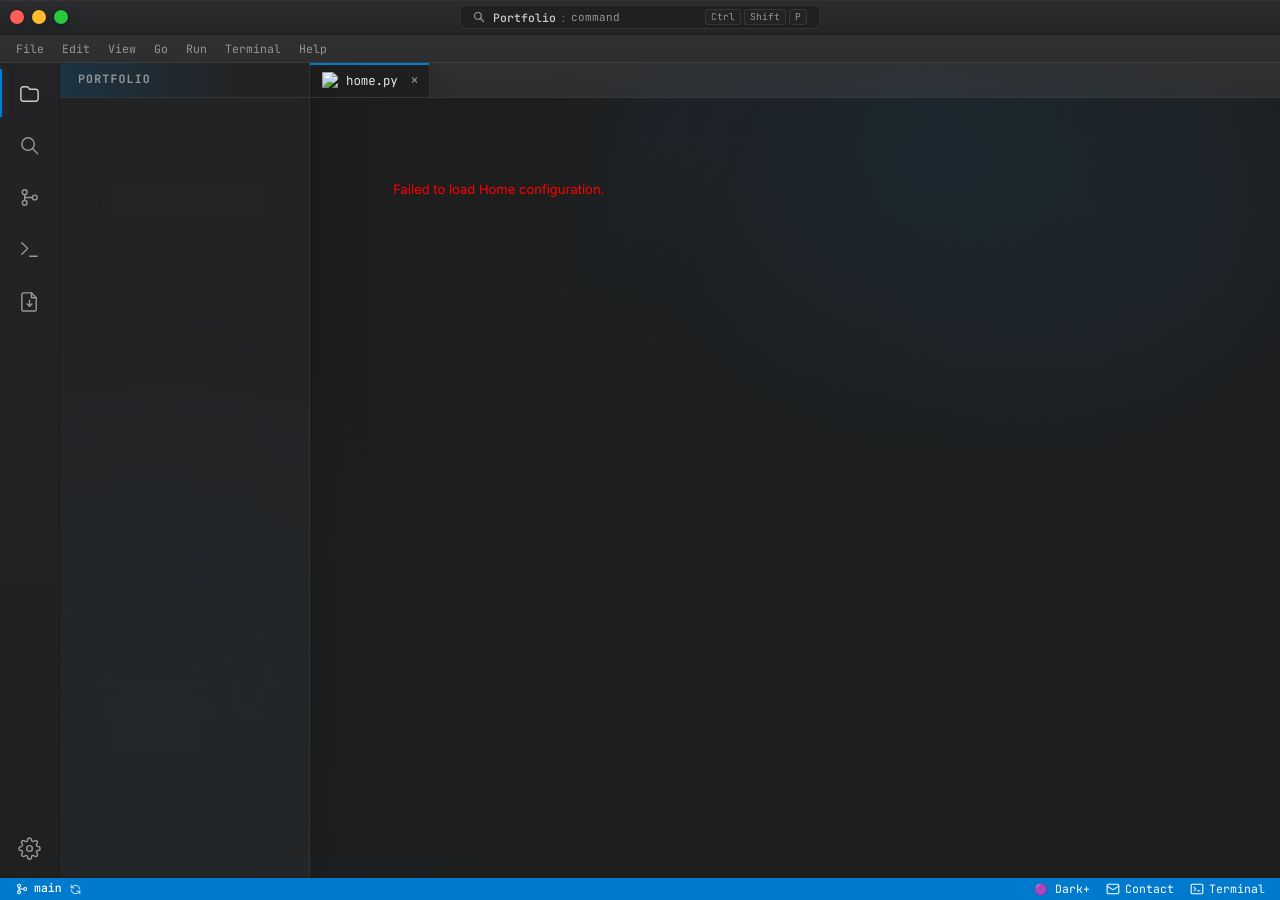
==== commit 419796ef: "feat(ui): integrate mobile sidebar source control" ====
--- a/frontend/index.html
+++ b/frontend/index.html
@@ -520,7 +520,7 @@
         <!-- Sidebar -->
         <aside class="sidebar">
           <div class="sidebar-header">
-            <span class="sidebar-title">FILES</span>
+            <span class="sidebar-title">PORTFOLIO</span>
             <div class="sidebar-header-actions">
               <button
                 type="button"
@@ -563,7 +563,18 @@
               <span class="tree-item-label">projects.sql</span>
             </div>
           </div>
+
+          <!-- Sidebar Source Control Section (Non-Desktop <= 1024px) -->
+          <div class="sidebar-source-control" id="sidebar-source-control">
+            <div class="sidebar-sc-header">
+              <span class="sidebar-sc-title">SOURCE CONTROL</span>
+            </div>
+            <div class="sidebar-sc-content" id="sidebar-sc-content">
+              <div class="sc-loading">Loading repository status...</div>
+            </div>
+          </div>
         </aside>
+
 
         <!-- Main Workspace -->
         <main class="workspace">
--- a/frontend/css/layout/mobile-nav.css
+++ b/frontend/css/layout/mobile-nav.css
@@ -20,6 +20,11 @@
 .settings-close-btn {
     display: none; /* Hidden on desktop (>1024px) */
 }
+
+.sidebar-source-control {
+    display: none; /* Hidden on desktop (>1024px) */
+}
+
 
 @media screen and (max-width: 1024px) {
 
@@ -115,23 +120,42 @@
         top: 0;
         bottom: 0;
         left: 0;
-        width: 260px !important;
-        max-width: 82vw !important;
+        width: 280px !important;
+        max-width: 85vw !important;
+        height: 100vh !important;
+        height: 100dvh !important;
+        max-height: 100vh !important;
+        max-height: 100dvh !important;
         z-index: 950 !important;
         transform: translateX(-100%) !important;
-        transition: transform var(--motion-med) cubic-bezier(0.2, 0.8, 0.2, 1) !important;
-        box-shadow: 18px 0 46px rgba(0, 0, 0, 0.55) !important;
-        display: flex !important;
+        transition: transform var(--motion-med) cubic-bezier(0.2, 0.8, 0.2, 1), visibility var(--motion-med) ease !important;
+        box-shadow: none !important;
+        visibility: hidden !important;
+        pointer-events: none !important;
+        display: flex !important;
+        flex-direction: column !important;
+        overflow-y: auto !important;
+        overflow-x: hidden !important;
+        overscroll-behavior: contain !important;
+        -webkit-overflow-scrolling: touch !important;
         background: linear-gradient(180deg, color-mix(in srgb, var(--bg-sidebar, #181818) 96%, #000 4%), color-mix(in srgb, var(--bg-sidebar, #181818) 90%, #000 10%)) !important;
         backdrop-filter: blur(28px) saturate(1.3) !important;
+        padding-bottom: max(24px, env(safe-area-inset-bottom, 16px)) !important;
     }
 
     .sidebar.open {
         transform: translateX(0) !important;
+        box-shadow: 18px 0 46px rgba(0, 0, 0, 0.55) !important;
+        visibility: visible !important;
+        pointer-events: auto !important;
     }
 
     .sidebar-header {
+        position: sticky !important;
+        top: 0 !important;
+        z-index: 10 !important;
         height: 46px;
+        min-height: 46px;
         padding: 0 4px 0 16px;
         display: flex;
         align-items: center;
@@ -143,9 +167,46 @@
         color: var(--fg-muted);
         font-family: var(--font-code);
         border-bottom: 1px solid var(--border-subtle);
-        background: linear-gradient(90deg, var(--accent-soft), transparent 72%);
+        background: color-mix(in srgb, var(--bg-sidebar, #181818) 98%, #000 2%) !important;
+        backdrop-filter: blur(20px) !important;
         flex-shrink: 0;
     }
+
+    .sidebar-content {
+        flex-shrink: 0 !important;
+        overflow: visible !important;
+        padding: 4px 0 8px 0 !important;
+    }
+
+    /* Sidebar Source Control Section (<= 1024px) */
+    .sidebar-source-control {
+        display: flex !important;
+        flex-direction: column !important;
+        gap: 8px !important;
+        padding: 12px 14px 16px 14px !important;
+        border-top: 1px solid var(--border-subtle) !important;
+        margin-top: 6px !important;
+        font-family: var(--font-code) !important;
+        flex-shrink: 0 !important;
+    }
+
+    .sidebar-sc-header {
+        display: flex;
+        align-items: center;
+        font-size: 10.5px;
+        font-weight: 700;
+        letter-spacing: 1px;
+        color: var(--fg-muted);
+        text-transform: uppercase;
+        margin-bottom: 2px;
+    }
+
+    .sidebar-sc-content {
+        display: flex;
+        flex-direction: column;
+        gap: 8px;
+    }
+
 
     .sidebar-title {
         font-family: var(--font-code);
@@ -206,34 +267,48 @@
         width: 280px !important;
         max-width: 85vw !important;
         height: 100vh !important;
+        height: 100dvh !important;
         max-height: 100vh !important;
+        max-height: 100dvh !important;
         z-index: 960 !important;
         transform: translateX(-100%) !important;
-        transition: transform var(--motion-med) cubic-bezier(0.2, 0.8, 0.2, 1) !important;
-        box-shadow: 18px 0 46px rgba(0, 0, 0, 0.55) !important;
+        transition: transform var(--motion-med) cubic-bezier(0.2, 0.8, 0.2, 1), visibility var(--motion-med) ease !important;
+        box-shadow: none !important;
+        visibility: hidden !important;
+        pointer-events: none !important;
         display: flex !important;
         flex-direction: column !important;
         overflow-y: auto !important;
         overflow-x: hidden !important;
+        overscroll-behavior: contain !important;
+        -webkit-overflow-scrolling: touch !important;
         background: linear-gradient(180deg, color-mix(in srgb, var(--bg-sidebar, #181818) 96%, #000 4%), color-mix(in srgb, var(--bg-sidebar, #181818) 90%, #000 10%)) !important;
         backdrop-filter: blur(28px) saturate(1.3) !important;
         border-right: 1px solid var(--border-subtle) !important;
         border-radius: 0 !important;
-        padding: 0 14px 24px 14px !important;
+        padding: 0 14px max(36px, env(safe-area-inset-bottom, 24px)) 14px !important;
     }
 
     .settings-popover.open {
         transform: translateX(0) !important;
+        box-shadow: 18px 0 46px rgba(0, 0, 0, 0.55) !important;
+        visibility: visible !important;
+        pointer-events: auto !important;
     }
 
     .settings-header {
+        position: sticky !important;
+        top: 0 !important;
+        z-index: 10 !important;
+        background: color-mix(in srgb, var(--bg-sidebar, #181818) 98%, #000 2%) !important;
+        backdrop-filter: blur(20px) !important;
         display: flex !important;
         align-items: center !important;
         justify-content: space-between !important;
         height: 46px !important;
         min-height: 46px !important;
-        padding: 0 !important;
-        margin-bottom: 4px !important;
+        margin: 0 -14px 4px -14px !important;
+        padding: 0 4px 0 14px !important;
         border-bottom: 1px solid var(--border-subtle) !important;
         font-family: var(--font-code) !important;
         font-size: 11.5px !important;
@@ -241,6 +316,7 @@
         letter-spacing: 1.2px !important;
         text-transform: uppercase !important;
         color: var(--fg-muted) !important;
+        flex-shrink: 0 !important;
     }
 
     .settings-close-btn {
@@ -267,6 +343,24 @@
         background: var(--bg-hover, rgba(255, 255, 255, 0.08)) !important;
     }
 
+    /* Single-Column Color Theme List on Non-Desktop (<= 1024px) */
+    .settings-theme-list {
+        grid-template-columns: 1fr !important;
+        gap: 3px !important;
+    }
+
+    .settings-theme-btn {
+        min-height: 32px !important;
+        padding: 5px 8px !important;
+        font-size: 11px !important;
+    }
+
+    /* Hide keyboard hint footer in Command Palette / Theme Palette on Non-Desktop (<= 1024px) */
+    .cmd-footer {
+        display: none !important;
+    }
+
+
     /* Mobile & Tablet Settings Exclusions */
     .settings-shortcuts-section,
     .settings-shortcuts-separator {
@@ -277,6 +371,13 @@
     .settings-action-btn[data-action="toggle-terminal"] {
         display: none !important;
     }
+
+    /* Hide F11 keyboard shortcut label on Toggle Fullscreen on Non-Desktop */
+    .settings-action-btn[data-action="toggle-fullscreen"] .action-shortcut {
+        display: none !important;
+    }
+
+
 
     .sidebar-backdrop {
         display: block;
--- a/frontend/css/responsive/mobile.css
+++ b/frontend/css/responsive/mobile.css
@@ -26,11 +26,30 @@
         width: 100%;
     }
 
-    /* Workspace fills remaining horizontal space */
+    .app-container {
+        height: 100vh !important;
+        height: 100dvh !important;
+        display: flex !important;
+        flex-direction: column !important;
+        overflow: hidden !important;
+    }
+
+    .main-body {
+        flex: 1 1 0 !important;
+        min-height: 0 !important;
+        display: flex !important;
+        overflow: hidden !important;
+    }
+
+    /* Workspace fills remaining space between top nav and status bar */
     .workspace {
-        flex: 1 1 auto;
-        min-width: 0;
+        flex: 1 1 0 !important;
+        min-height: 0 !important;
+        display: flex !important;
+        flex-direction: column !important;
+        overflow: hidden !important;
     }
+
 
 
     /* Tab Bar completely removed on mobile */
@@ -48,19 +67,27 @@
     }
 
 
-    /* Terminal Mobile Fullscreen Overlay */
+    /* Status Bar & Safe Area on Phone (<= 599px) */
+    .statusbar {
+        display: flex !important;
+        min-height: 26px !important;
+        height: calc(26px + env(safe-area-inset-bottom, 0px)) !important;
+        padding: 0 8px env(safe-area-inset-bottom, 0px) 8px !important;
+        font-size: 11.5px !important;
+        flex-shrink: 0 !important;
+        z-index: 50 !important;
+    }
+
+    /* Terminal completely removed/hidden on Phone */
     .terminal-panel {
-        position: fixed !important;
-        top: 0;
-        left: 0;
-        width: 100vw;
-        height: 100vh; /* fallback, overridden by visualViewport JS */
-        z-index: 9000;
+        display: none !important;
     }
     
-    .terminal-panel .term-action-btn[aria-label="Maximize"] {
-        display: none;
+    .statusbar-item.term-toggle-status-btn,
+    #status-terminal-btn {
+        display: none !important;
     }
+
 
     /* Command Palette Bottom Sheet */
     .command-palette {
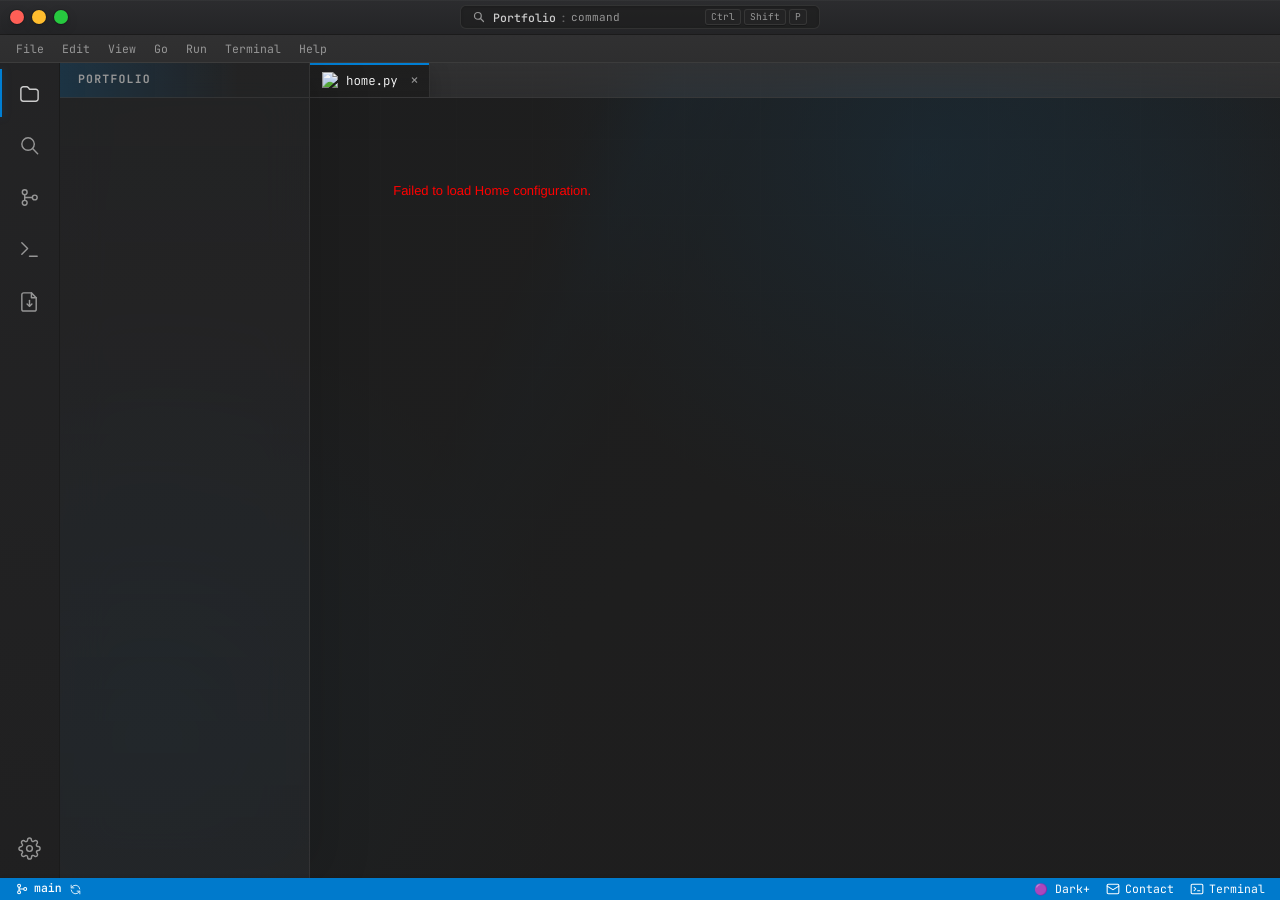
==== commit 967499cf: "refactor: finalize responsive UI, themes, and interactions" ====
--- a/frontend/index.html
+++ b/frontend/index.html
@@ -4,7 +4,7 @@
     <meta charset="UTF-8" />
     <meta
       name="viewport"
-      content="width=device-width, initial-scale=1.0, maximum-scale=1.0, user-scalable=no"
+      content="width=device-width, initial-scale=1.0"
     />
 
     <!-- Primary Meta Tags -->
@@ -59,13 +59,13 @@
       sizes="16x16"
       href="/assets/favicon/favicon-16x16.png"
     />
-    <link rel="manifest" href="/site.webmanifest" />
+    <link rel="manifest" href="/assets/favicon/site.webmanifest" />
     <link rel="shortcut icon" href="/assets/favicon/favicon.ico" />
     <meta name="theme-color" content="#1e1e1e" />
     <link rel="preconnect" href="https://fonts.googleapis.com" />
     <link rel="preconnect" href="https://fonts.gstatic.com" crossorigin />
     <link
-      href="https://fonts.googleapis.com/css2?family=Inter:wght@400;500;600;700;800&family=JetBrains+Mono:wght@400;500;600;700&family=Syne:wght@600;700;800&display=swap"
+      href="https://fonts.googleapis.com/css2?family=Fira+Code:wght@300;400;500;600;700&family=Plus+Jakarta+Sans:wght@300;400;500;600;700;800&family=JetBrains+Mono:ital,wght@0,300;0,400;0,500;0,700;1,400&family=Syne:wght@700;800&display=swap"
       rel="stylesheet"
     />
     <!-- Base -->
@@ -117,6 +117,7 @@
     <link rel="stylesheet" href="css/responsive/mobile.css" />
   </head>
   <body>
+    <a href="#main-content" class="skip-link">Skip to main content</a>
     <div class="app-container">
       <!-- Title Bar -->
       <header class="titlebar">
@@ -518,7 +519,7 @@
         </div>
 
         <!-- Sidebar -->
-        <aside class="sidebar">
+        <aside class="sidebar" id="app-sidebar">
           <div class="sidebar-header">
             <span class="sidebar-title">PORTFOLIO</span>
             <div class="sidebar-header-actions">
@@ -572,6 +573,9 @@
             <div class="sidebar-sc-content" id="sidebar-sc-content">
               <div class="sc-loading">Loading repository status...</div>
             </div>
+            <div class="mobile-experience-note">
+              // Pro tip: View on laptop/desktop to unlock the full experience. 💻
+            </div>
           </div>
         </aside>
 
@@ -588,7 +592,7 @@
           </nav>
 
           <!-- Content Pane -->
-          <article class="content-pane">
+          <article class="content-pane" id="main-content" tabindex="-1">
             <div class="workspace-skeleton" aria-label="Loading workspace">
               <div class="workspace-skeleton-comment skeleton-shimmer"></div>
               <div class="workspace-skeleton-heading skeleton-shimmer"></div>
--- a/frontend/css/layout/statusbar.css
+++ b/frontend/css/layout/statusbar.css
@@ -109,7 +109,7 @@
 }
 
 /* Mobile & Tablet Responsiveness */
-@media (max-width: 600px) {
+@media (max-width: 599px) {
     .statusbar {
         padding: 0 4px;
     }
--- a/frontend/css/layout/mobile-nav.css
+++ b/frontend/css/layout/mobile-nav.css
@@ -24,6 +24,11 @@
 .sidebar-source-control {
     display: none; /* Hidden on desktop (>1024px) */
 }
+
+.mobile-experience-note {
+    display: none; /* Hidden on desktop (>1024px) */
+}
+
 
 
 @media screen and (max-width: 1024px) {
@@ -207,6 +212,21 @@
         gap: 8px;
     }
 
+    .mobile-experience-note {
+        display: block !important;
+        font-family: var(--font-code, monospace);
+        font-size: 11px;
+        line-height: 1.45;
+        color: var(--fg-muted, #858585);
+        text-align: center;
+        padding: 10px 4px 6px 4px;
+        letter-spacing: 0.1px;
+        user-select: none;
+        word-break: normal;
+        overflow-wrap: break-word;
+    }
+
+
 
     .sidebar-title {
         font-family: var(--font-code);
@@ -346,13 +366,13 @@
     /* Single-Column Color Theme List on Non-Desktop (<= 1024px) */
     .settings-theme-list {
         grid-template-columns: 1fr !important;
-        gap: 3px !important;
+        gap: 4px !important;
     }
 
     .settings-theme-btn {
-        min-height: 32px !important;
-        padding: 5px 8px !important;
-        font-size: 11px !important;
+        min-height: 38px !important;
+        padding: 6px 10px !important;
+        font-size: 11.5px !important;
     }
 
     /* Hide keyboard hint footer in Command Palette / Theme Palette on Non-Desktop (<= 1024px) */
@@ -364,11 +384,6 @@
     /* Mobile & Tablet Settings Exclusions */
     .settings-shortcuts-section,
     .settings-shortcuts-separator {
-        display: none !important;
-    }
-
-    .settings-action-btn[data-action="command-palette"],
-    .settings-action-btn[data-action="toggle-terminal"] {
         display: none !important;
     }
 
@@ -487,15 +502,15 @@
         display: flex;
         align-items: center;
         justify-content: center;
-        width: 32px;
-        height: 32px;
-        min-height: 32px;
-        min-width: 32px;
+        width: 44px;
+        height: 44px;
+        min-height: 44px;
+        min-width: 44px;
         border-radius: var(--radius-sm, 6px);
         border: none;
         background: transparent;
         color: var(--fg-muted, #858585);
-        font-size: 15px;
+        font-size: 16px;
         cursor: pointer;
         transition: color var(--motion-fast), background var(--motion-fast);
         outline: none;
@@ -564,22 +579,5 @@
         font-size: 13px;
         font-family: var(--font-code, monospace);
     }
-
-
-    /* 4. Completely Remove Tab Bar & Tab Elements on Non-Desktop (<= 1024px) */
-    .tabs,
-    .tabs-container,
-    .mobile-tab-dropdown-btn {
-        display: none !important;
-        height: 0 !important;
-        min-height: 0 !important;
-        max-height: 0 !important;
-        padding: 0 !important;
-        margin: 0 !important;
-        border: none !important;
-        overflow: hidden !important;
-        visibility: hidden !important;
-        pointer-events: none !important;
-    }
-}
-
+}
+
--- a/frontend/css/components/home.css
+++ b/frontend/css/components/home.css
@@ -9,7 +9,7 @@
   min-height: 100%;
   justify-content: center;
   position: relative;
-  padding: clamp(18px, 3.5vw, 46px);
+  padding: clamp(18px, 3.5vw, 46px) clamp(18px, 3.5vw, 46px) 30px;
   border: 1px solid var(--border-subtle);
   border-radius: var(--radius-md);
   background:
--- a/frontend/css/components/resume.css
+++ b/frontend/css/components/resume.css
@@ -99,6 +99,51 @@
     height: 100%;
 }
 
+.resume-canvas-container {
+    width: 100%;
+    display: flex;
+    flex-direction: column;
+    gap: 12px;
+    align-items: center;
+    overflow-y: auto;
+    max-height: none;
+    box-sizing: border-box;
+}
+
+.resume-page-canvas {
+    width: 100% !important;
+    max-width: 100%;
+    height: auto !important;
+    border-radius: var(--radius-sm);
+    box-shadow: 0 4px 18px rgba(0, 0, 0, 0.35);
+    background: #ffffff;
+    display: block;
+}
+
+.resume-loading-indicator {
+    padding: 2.5rem 1rem;
+    display: flex;
+    flex-direction: column;
+    align-items: center;
+    gap: 0.75rem;
+    color: var(--fg-muted);
+    font-size: 13px;
+    font-family: var(--font-code);
+}
+
+.resume-loading-spinner {
+    width: 24px;
+    height: 24px;
+    border: 2.5px solid color-mix(in srgb, var(--accent) 25%, transparent);
+    border-top-color: var(--accent);
+    border-radius: 50%;
+    animation: spin 0.8s linear infinite;
+}
+
+@keyframes spin {
+    to { transform: rotate(360deg); }
+}
+
 @media (max-width: 480px) {
     .resume-actions {
         flex-direction: column;
@@ -107,3 +152,4 @@
         width: 100%;
     }
 }
+
--- a/frontend/css/features/pets.css
+++ b/frontend/css/features/pets.css
@@ -23,7 +23,7 @@
     box-shadow: 0 0 10px 2px var(--accent);
     opacity: 0;
     transition: opacity 0.2s ease;
-    transform: translate(-50%, -50%);
+    will-change: transform;
 }
 
 /* Reduced Motion Support */
--- a/frontend/css/responsive/tablet.css
+++ b/frontend/css/responsive/tablet.css
@@ -18,19 +18,19 @@
         min-width: 0;
     }
 
-    
-    /* Remove Tab Bar on tablet & mobile */
-    .tabs,
-    .tabs-container,
-    .mobile-tab-dropdown-btn {
-        display: none !important;
-        height: 0 !important;
-        min-height: 0 !important;
-        max-height: 0 !important;
-        padding: 0 !important;
-        margin: 0 !important;
-        border: none !important;
-        overflow: hidden !important;
+    /* Tab Bar restored on tablet (600px - 1024px) */
+    .tabs {
+        display: flex !important;
+        height: 38px !important;
+        min-height: 38px !important;
+        overflow-x: auto !important;
+        overflow-y: hidden !important;
+    }
+
+    .tab {
+        min-width: 110px;
+        max-width: 200px;
+        padding: 0 8px 0 10px;
     }
 
     .home-title {
--- a/frontend/css/responsive/mobile.css
+++ b/frontend/css/responsive/mobile.css
@@ -2,29 +2,63 @@
 /* For screens < 600px */
 @media screen and (max-width: 599px) {
     .content-pane {
-        padding: 14px;
+        padding: 12px;
     }
 
     .home-content {
-        min-height: auto;
-        padding: 28px 24px;
-    }
-
+        min-height: 100%;
+        justify-content: center;
+        padding: 20px 16px;
+        width: 100%;
+        max-width: 100%;
+        min-width: 0;
+        box-sizing: border-box;
+        gap: 0.6rem;
+    }
+
+    .content-pane .home-title,
     .home-title {
-        font-size: clamp(2.8rem, 14vw, 4rem);
-        line-height: 0.9;
-        letter-spacing: -0.03em;
+        font-size: clamp(2rem, 9.5vw, 2.75rem);
+        line-height: 1.02;
+        letter-spacing: -0.02em;
+        word-break: normal;
+        overflow-wrap: break-word;
+        max-width: 100%;
+    }
+
+    .home-badges {
+        margin: 0.1rem 0;
+        gap: 0.45rem;
+    }
+
+    .home-intro {
+        margin: 0.15rem 0;
+        line-height: 1.45;
     }
 
     .home-ctas,
     .home-stats {
-        gap: 10px;
+        gap: 8px;
+        margin-top: 0.2rem;
     }
 
     .cta-button,
     .stat-block {
         width: 100%;
     }
+
+    /* Phone Resume Preview */
+    .desktop-resume-iframe {
+        display: none !important;
+    }
+
+    .resume-preview-container {
+        height: auto !important;
+        min-height: 280px !important;
+        padding: 6px !important;
+        border: 1px solid var(--border-subtle);
+    }
+
 
     .app-container {
         height: 100vh !important;
@@ -78,14 +112,66 @@
         z-index: 50 !important;
     }
 
-    /* Terminal completely removed/hidden on Phone */
+    /* Mobile Full-Screen Terminal Overlay (< 600px) */
     .terminal-panel {
-        display: none !important;
+        position: fixed !important;
+        inset: 0 !important;
+        width: 100vw !important;
+        max-width: 100vw !important;
+        height: 100vh !important;
+        height: 100dvh !important;
+        max-height: 100vh !important;
+        max-height: 100dvh !important;
+        z-index: 1100 !important;
+        display: flex !important;
+        flex-direction: column !important;
+        background: var(--bg-terminal, #1e1e1e) !important;
+        border-top: none !important;
+        border-radius: 0 !important;
+        box-shadow: none !important;
+        margin: 0 !important;
+        padding-bottom: max(16px, env(safe-area-inset-bottom, 12px)) !important;
+    }
+
+    .terminal-panel.collapsed {
+        display: none !important;
+    }
+
+    .terminal-panel .terminal-header {
+        height: 46px !important;
+        min-height: 46px !important;
+        padding: 0 10px 0 14px !important;
+        background: color-mix(in srgb, var(--bg-panel-header, #252526) 94%, #000 6%) !important;
+        border-bottom: 1px solid var(--border-subtle) !important;
+    }
+
+    .terminal-panel .term-action-btn {
+        min-width: 38px !important;
+        min-height: 38px !important;
+        width: 38px !important;
+        height: 38px !important;
+        font-size: 17px !important;
+        display: flex !important;
+        align-items: center !important;
+        justify-content: center !important;
+    }
+
+    .terminal-panel .term-maximize-btn {
+        display: none !important; /* Full-screen already on mobile */
+    }
+
+    .terminal-panel .terminal-body {
+        flex: 1 1 auto !important;
+        padding: 12px 14px !important;
+    }
+
+    .terminal-panel .terminal-real-input {
+        font-size: 14px !important;
     }
     
     .statusbar-item.term-toggle-status-btn,
     #status-terminal-btn {
-        display: none !important;
+        display: inline-flex !important;
     }
 
 
